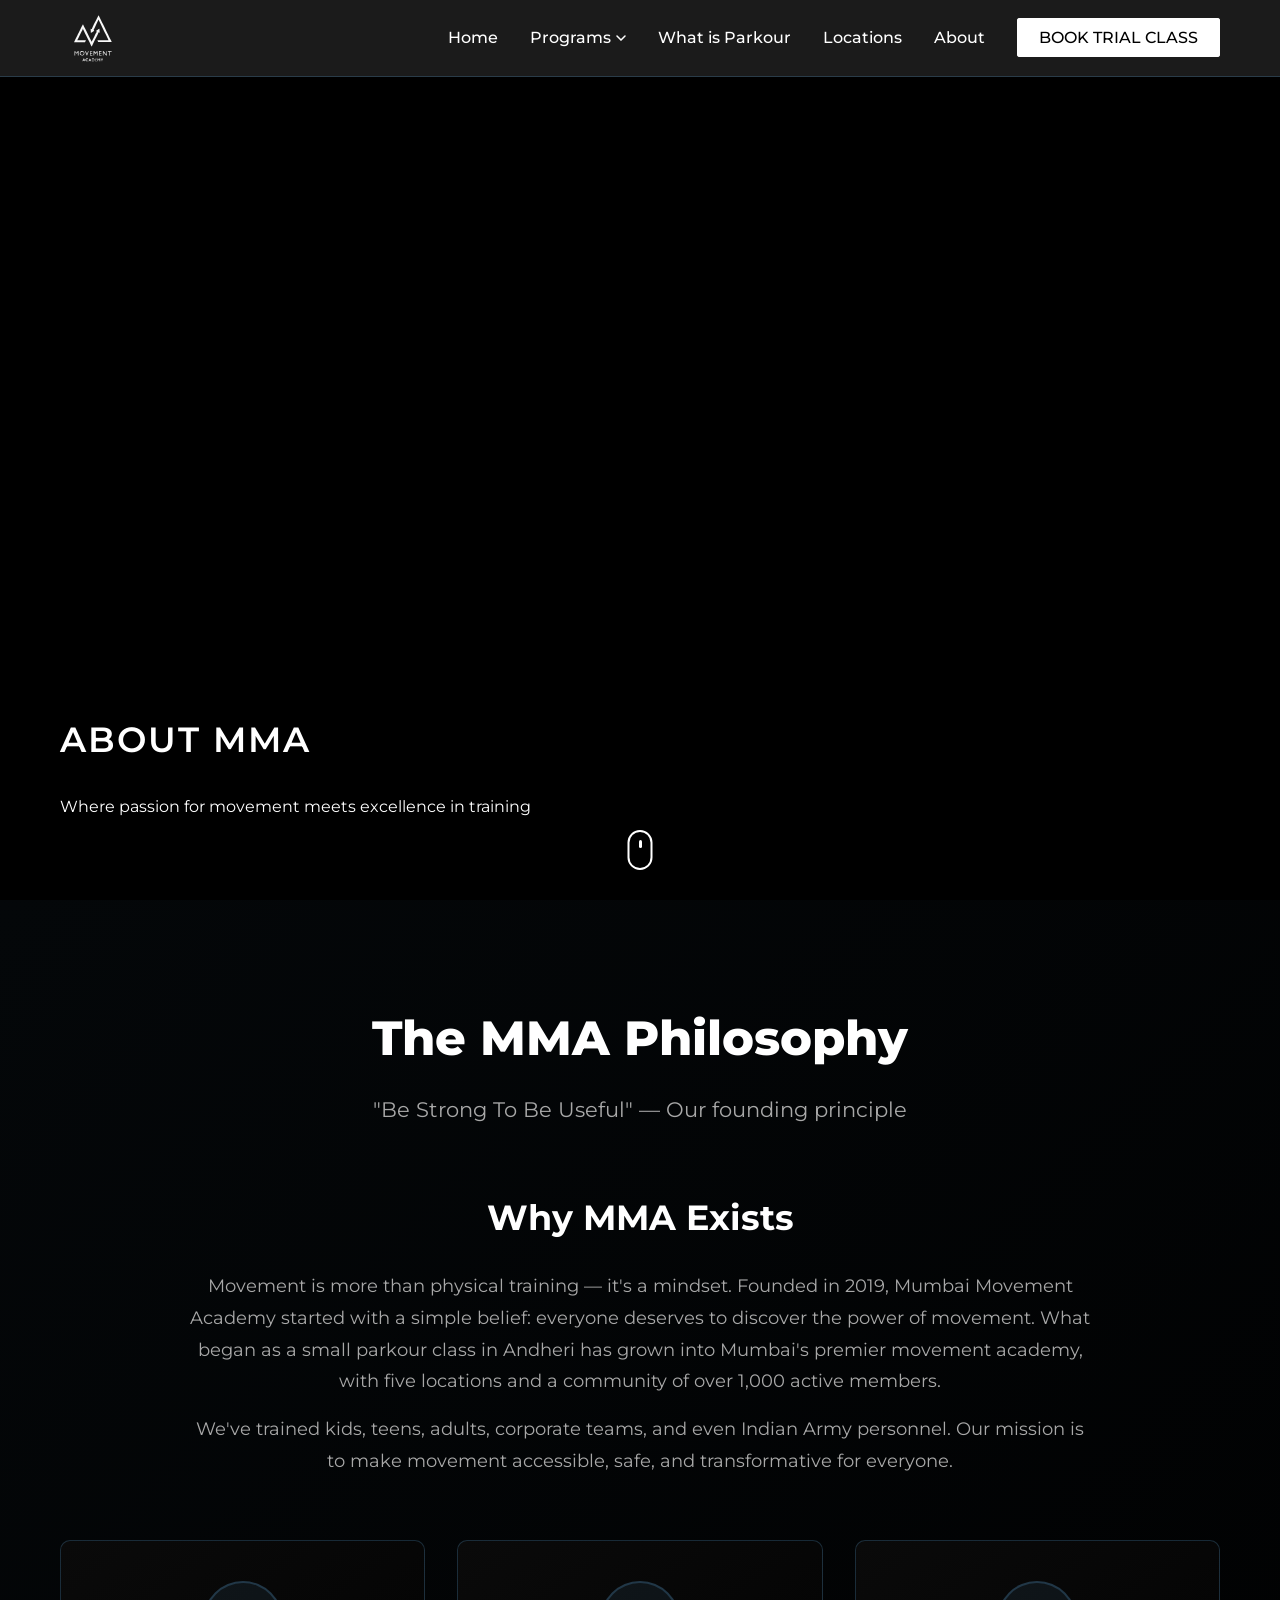
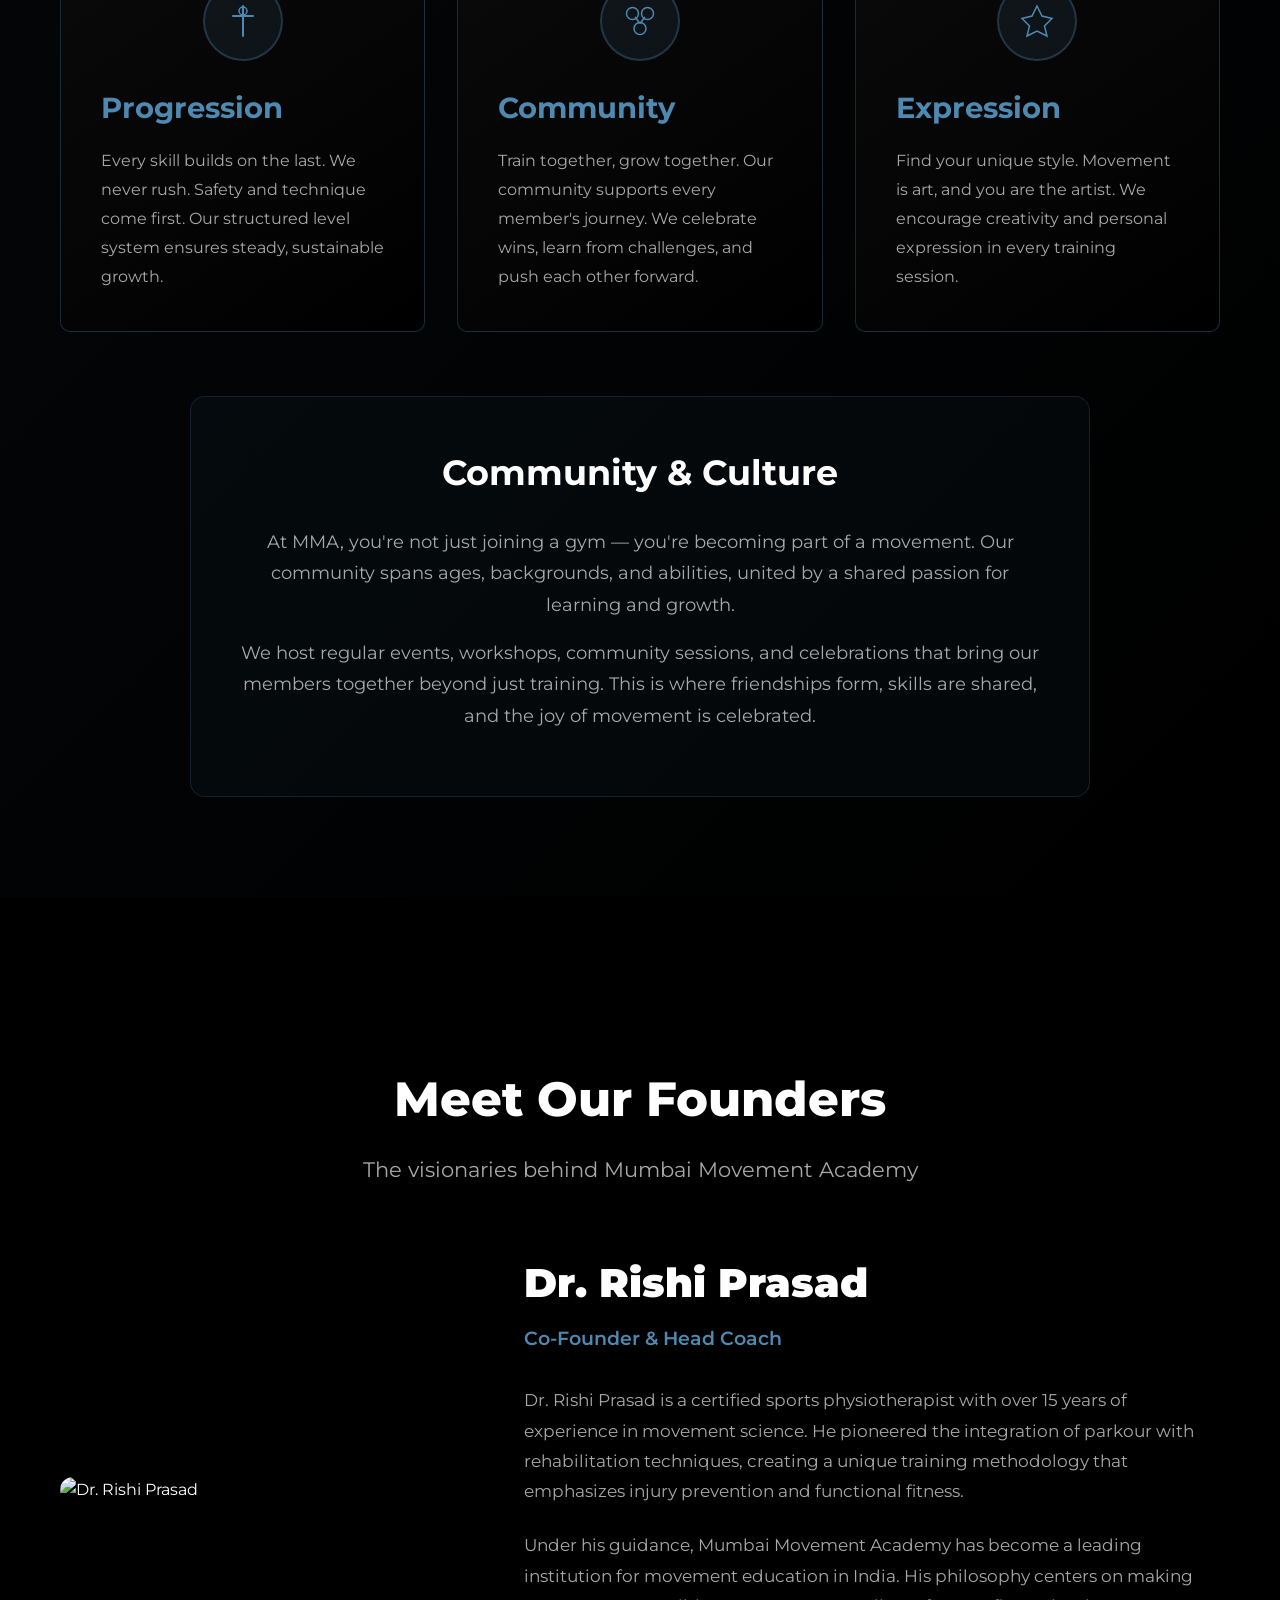
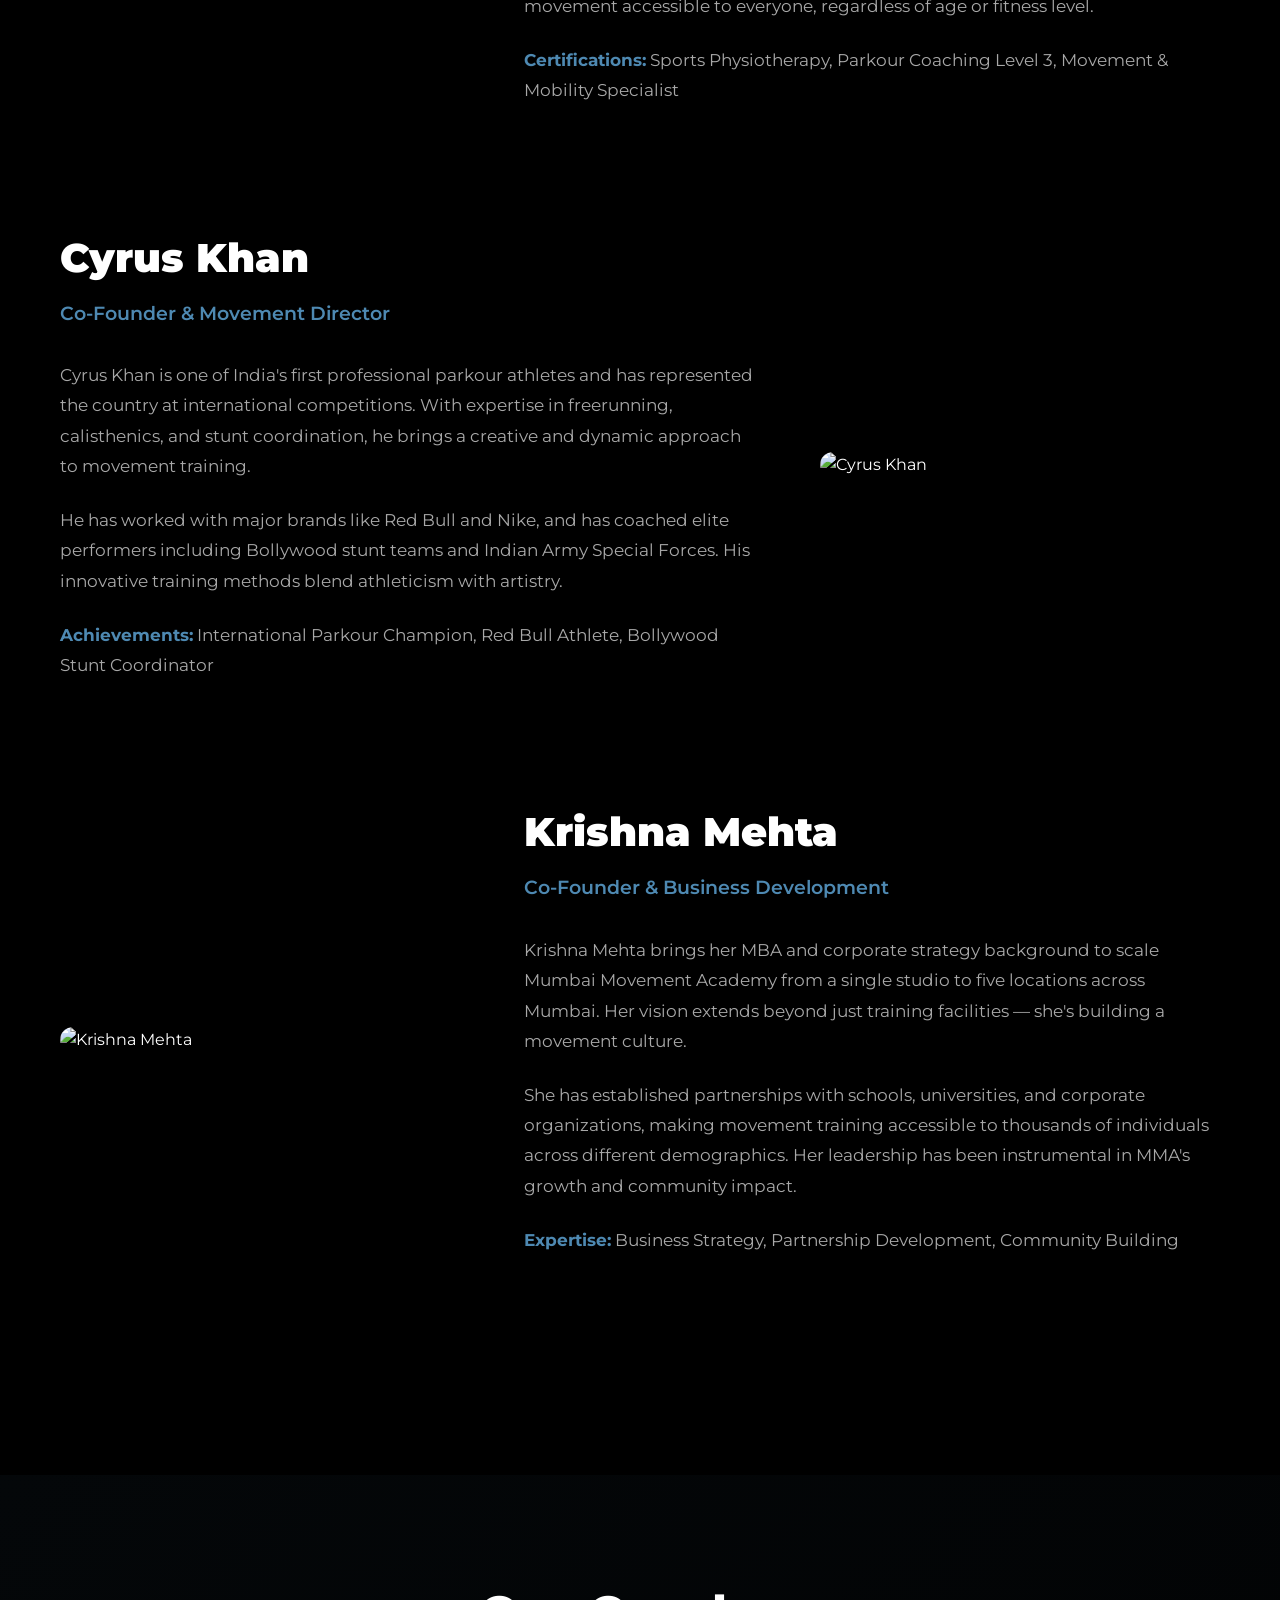
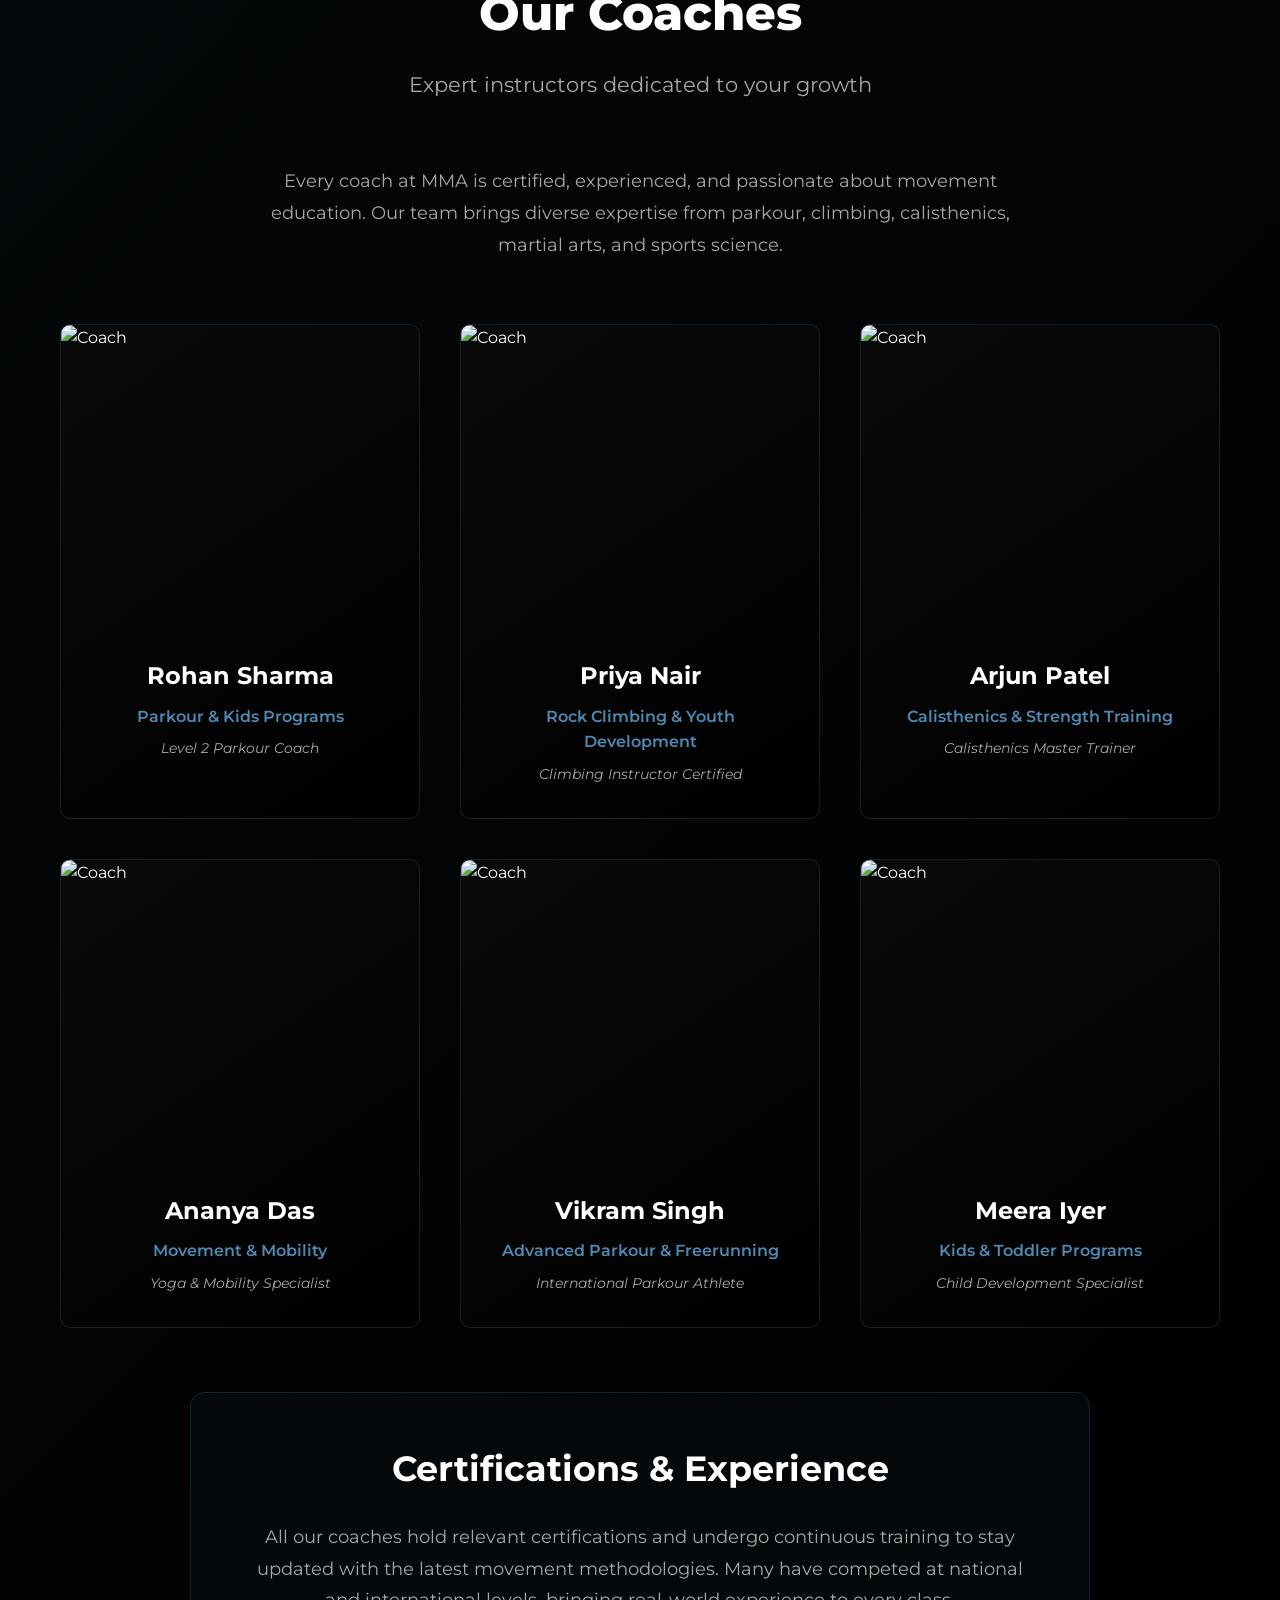
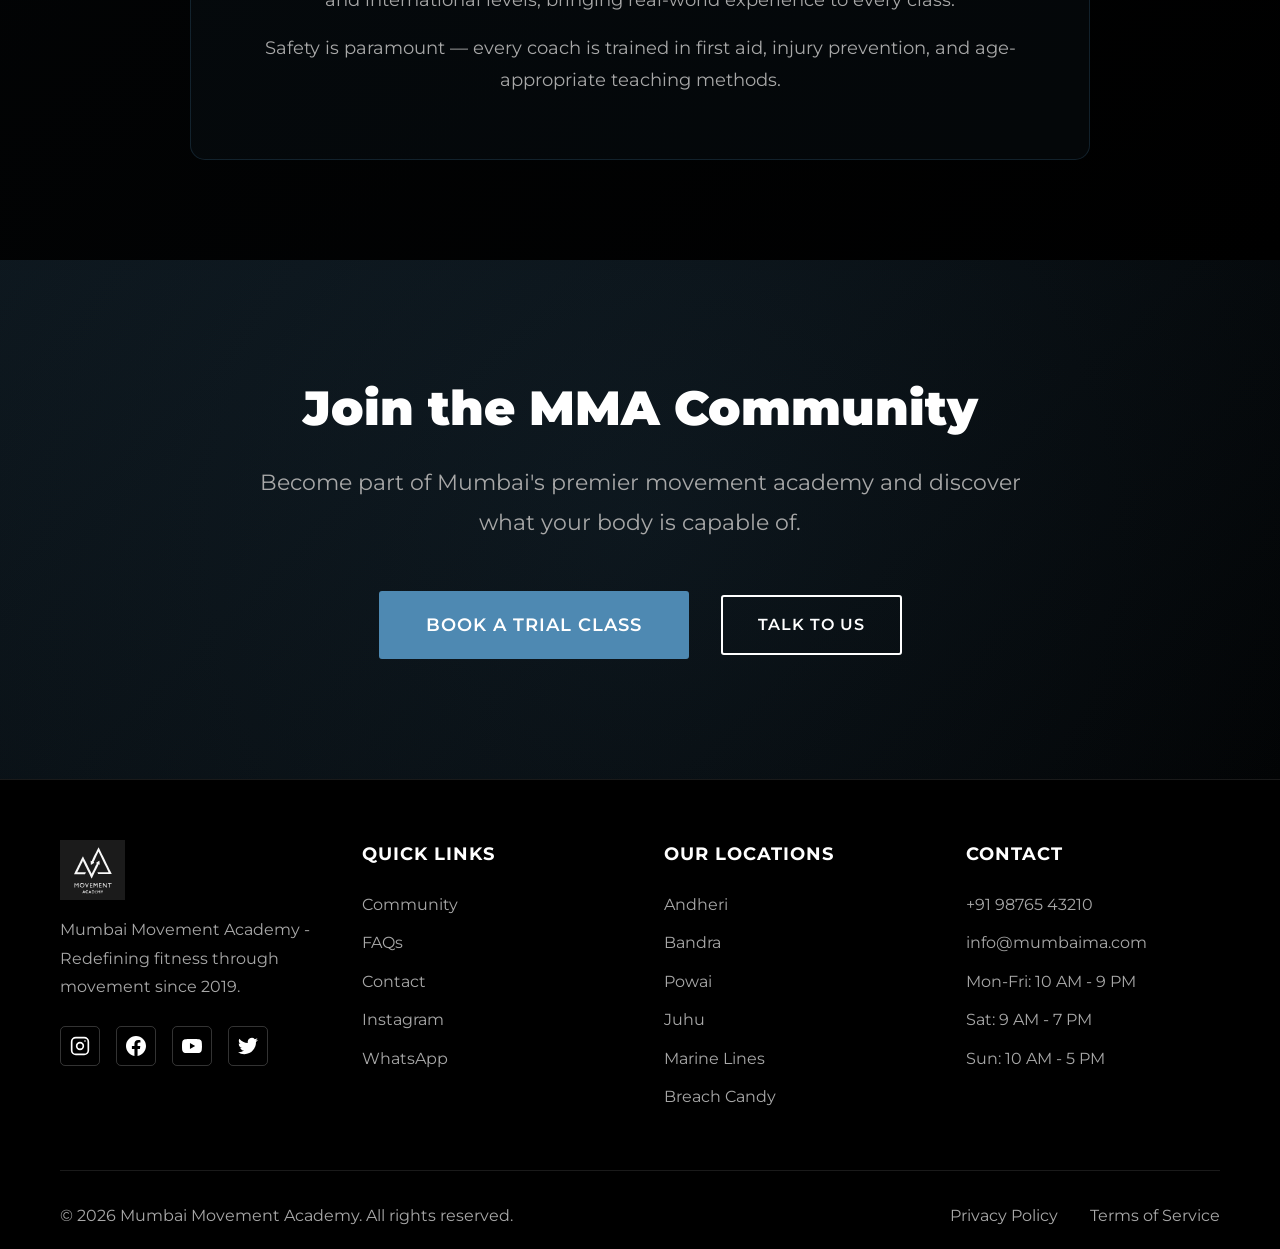
==== mumbai_movement2-main/about.html @ 201c35d6 "first commit" ====
<!DOCTYPE html>
<html lang="en">
<head>
    <meta charset="UTF-8">
    <meta name="viewport" content="width=device-width, initial-scale=1.0">
    <title>About Us - Mumbai Movement Academy</title>
    <link rel="preconnect" href="https://fonts.googleapis.com">
    <link rel="preconnect" href="https://fonts.gstatic.com" crossorigin>
    <link href="https://fonts.googleapis.com/css2?family=Montserrat:wght@300;400;500;600;700;800;900&display=swap" rel="stylesheet">
    <link rel="stylesheet" href="styles.css">
</head>
<body>
    <!-- Navigation -->
    <nav class="navbar">
        <div class="nav-container">
            <a href="index.html" class="logo">
                <img src="logo.svg" alt="Movement Academy Logo" class="logo-img">
            </a>
            <button class="mobile-menu-btn" id="mobileMenuBtn">
                <span></span>
                <span></span>
                <span></span>
            </button>
            <ul class="nav-menu" id="navMenu">
                <li><a href="index.html">Home</a></li>
                <li class="nav-dropdown">
                    <a href="#" class="dropdown-toggle">Programs <svg class="dropdown-arrow" width="10" height="6" viewBox="0 0 10 6"><path d="M1 1l4 4 4-4" stroke="currentColor" stroke-width="1.5" fill="none" stroke-linecap="round"/></svg></a>
                    <ul class="dropdown-menu">
                        <li><a href="kids-programs.html">Kids Programs</a></li>
                        <li><a href="adults-programs.html">Adults Programs</a></li>
                        <li><a href="specialized-programs.html">Specialized Programs</a></li>
                    </ul>
                </li>
                <li><a href="parkour.html">What is Parkour</a></li>
                <li><a href="locations.html">Locations</a></li>
                <li><a href="about.html">About</a></li>
                <li><a href="./book-trial.html" class="btn-nav-trial">BOOK TRIAL CLASS</a></li>
            </ul>
        </div>
    </nav>

    <!-- Hero Section -->
    <section class="hero about-hero">
        <div class="hero-overlay"></div>
        <div class="hero-content">
            <h1 class="hero-title animate-fade-in">About MMA</h1>
            <p class="hero-subtitle animate-fade-in-delay">Where passion for movement meets excellence in training</p>
        </div>
        <div class="scroll-indicator">
            <div class="mouse">
                <div class="wheel"></div>
            </div>
        </div>
    </section>

    <!-- Philosophy Section -->
    <section class="philosophy-section">
        <div class="container">
            <h2 class="section-title">The MMA Philosophy</h2>
            <p class="section-subtitle">"Be Strong To Be Useful" — Our founding principle</p>

            <div class="philosophy-intro">
                <h3 class="subsection-title">Why MMA Exists</h3>
                <p class="content-text">Movement is more than physical training — it's a mindset. Founded in 2019, Mumbai Movement Academy started with a simple belief: everyone deserves to discover the power of movement. What began as a small parkour class in Andheri has grown into Mumbai's premier movement academy, with five locations and a community of over 1,000 active members.</p>
                <p class="content-text">We've trained kids, teens, adults, corporate teams, and even Indian Army personnel. Our mission is to make movement accessible, safe, and transformative for everyone.</p>
            </div>

            <div class="philosophy-grid">
                <div class="philosophy-card animate-on-scroll">
                    <div class="philosophy-icon">
                        <svg viewBox="0 0 100 100" fill="none" xmlns="http://www.w3.org/2000/svg">
                            <path d="M50 20 L50 80" stroke="#4E89B2" stroke-width="4" stroke-linecap="round"/>
                            <path d="M30 40 L70 40" stroke="#4E89B2" stroke-width="4" stroke-linecap="round"/>
                            <circle cx="50" cy="30" r="8" stroke="#4E89B2" stroke-width="3" fill="none"/>
                        </svg>
                    </div>
                    <h4>Progression</h4>
                    <p>Every skill builds on the last. We never rush. Safety and technique come first. Our structured level system ensures steady, sustainable growth.</p>
                </div>

                <div class="philosophy-card animate-on-scroll">
                    <div class="philosophy-icon">
                        <svg viewBox="0 0 100 100" fill="none" xmlns="http://www.w3.org/2000/svg">
                            <circle cx="35" cy="35" r="12" stroke="#4E89B2" stroke-width="3" fill="none"/>
                            <circle cx="65" cy="35" r="12" stroke="#4E89B2" stroke-width="3" fill="none"/>
                            <circle cx="50" cy="65" r="12" stroke="#4E89B2" stroke-width="3" fill="none"/>
                            <path d="M40 42 L50 55 M60 42 L50 55" stroke="#4E89B2" stroke-width="3"/>
                        </svg>
                    </div>
                    <h4>Community</h4>
                    <p>Train together, grow together. Our community supports every member's journey. We celebrate wins, learn from challenges, and push each other forward.</p>
                </div>

                <div class="philosophy-card animate-on-scroll">
                    <div class="philosophy-icon">
                        <svg viewBox="0 0 100 100" fill="none" xmlns="http://www.w3.org/2000/svg">
                            <path d="M50 20 L60 40 L80 45 L65 60 L70 80 L50 70 L30 80 L35 60 L20 45 L40 40 Z" stroke="#4E89B2" stroke-width="3" fill="none"/>
                        </svg>
                    </div>
                    <h4>Expression</h4>
                    <p>Find your unique style. Movement is art, and you are the artist. We encourage creativity and personal expression in every training session.</p>
                </div>
            </div>

            <div class="community-culture">
                <h3 class="subsection-title">Community & Culture</h3>
                <p class="content-text">At MMA, you're not just joining a gym — you're becoming part of a movement. Our community spans ages, backgrounds, and abilities, united by a shared passion for learning and growth.</p>
                <p class="content-text">We host regular events, workshops, community sessions, and celebrations that bring our members together beyond just training. This is where friendships form, skills are shared, and the joy of movement is celebrated.</p>
            </div>
        </div>
    </section>

    <!-- Founders Section -->
    <section class="founders-detail-section">
        <div class="container">
            <h2 class="section-title">Meet Our Founders</h2>
            <p class="section-subtitle">The visionaries behind Mumbai Movement Academy</p>

            <!-- Founder 1 -->
            <div class="founder-detail animate-on-scroll">
                <div class="founder-detail-image">
                    <img src="https://images.unsplash.com/photo-1560250097-0b93528c311a?auto=format&fit=crop&w=600&q=80" alt="Dr. Rishi Prasad">
                </div>
                <div class="founder-detail-content">
                    <h3 class="founder-detail-name">Dr. Rishi Prasad</h3>
                    <p class="founder-detail-role">Co-Founder & Head Coach</p>
                    <div class="founder-detail-text">
                        <p>Dr. Rishi Prasad is a certified sports physiotherapist with over 15 years of experience in movement science. He pioneered the integration of parkour with rehabilitation techniques, creating a unique training methodology that emphasizes injury prevention and functional fitness.</p>
                        <p>Under his guidance, Mumbai Movement Academy has become a leading institution for movement education in India. His philosophy centers on making movement accessible to everyone, regardless of age or fitness level.</p>
                        <p><strong>Certifications:</strong> Sports Physiotherapy, Parkour Coaching Level 3, Movement & Mobility Specialist</p>
                    </div>
                </div>
            </div>

            <!-- Founder 2 -->
            <div class="founder-detail alternate animate-on-scroll">
                <div class="founder-detail-content">
                    <h3 class="founder-detail-name">Cyrus Khan</h3>
                    <p class="founder-detail-role">Co-Founder & Movement Director</p>
                    <div class="founder-detail-text">
                        <p>Cyrus Khan is one of India's first professional parkour athletes and has represented the country at international competitions. With expertise in freerunning, calisthenics, and stunt coordination, he brings a creative and dynamic approach to movement training.</p>
                        <p>He has worked with major brands like Red Bull and Nike, and has coached elite performers including Bollywood stunt teams and Indian Army Special Forces. His innovative training methods blend athleticism with artistry.</p>
                        <p><strong>Achievements:</strong> International Parkour Champion, Red Bull Athlete, Bollywood Stunt Coordinator</p>
                    </div>
                </div>
                <div class="founder-detail-image">
                    <img src="https://images.unsplash.com/photo-1566492031773-4f4e44671857?auto=format&fit=crop&w=600&q=80" alt="Cyrus Khan">
                </div>
            </div>

            <!-- Founder 3 -->
            <div class="founder-detail animate-on-scroll">
                <div class="founder-detail-image">
                    <img src="https://images.unsplash.com/photo-1573496359142-b8d87734a5a2?auto=format&fit=crop&w=600&q=80" alt="Krishna Mehta">
                </div>
                <div class="founder-detail-content">
                    <h3 class="founder-detail-name">Krishna Mehta</h3>
                    <p class="founder-detail-role">Co-Founder & Business Development</p>
                    <div class="founder-detail-text">
                        <p>Krishna Mehta brings her MBA and corporate strategy background to scale Mumbai Movement Academy from a single studio to five locations across Mumbai. Her vision extends beyond just training facilities — she's building a movement culture.</p>
                        <p>She has established partnerships with schools, universities, and corporate organizations, making movement training accessible to thousands of individuals across different demographics. Her leadership has been instrumental in MMA's growth and community impact.</p>
                        <p><strong>Expertise:</strong> Business Strategy, Partnership Development, Community Building</p>
                    </div>
                </div>
            </div>
        </div>
    </section>

    <!-- Coaches Section -->
    <section class="coaches-section">
        <div class="container">
            <h2 class="section-title">Our Coaches</h2>
            <p class="section-subtitle">Expert instructors dedicated to your growth</p>

            <div class="coaches-intro">
                <p class="content-text">Every coach at MMA is certified, experienced, and passionate about movement education. Our team brings diverse expertise from parkour, climbing, calisthenics, martial arts, and sports science.</p>
            </div>

            <div class="coaches-grid">
                <div class="coach-card animate-on-scroll">
                    <div class="coach-image">
                        <img src="https://images.unsplash.com/photo-1571019614242-c5c5dee9f50b?auto=format&fit=crop&w=400&q=80" alt="Coach">
                    </div>
                    <div class="coach-info">
                        <h3 class="coach-name">Rohan Sharma</h3>
                        <p class="coach-specialty">Parkour & Kids Programs</p>
                        <p class="coach-cert">Level 2 Parkour Coach</p>
                    </div>
                </div>

                <div class="coach-card animate-on-scroll">
                    <div class="coach-image">
                        <img src="https://images.unsplash.com/photo-1594381898411-846e7d193883?auto=format&fit=crop&w=400&q=80" alt="Coach">
                    </div>
                    <div class="coach-info">
                        <h3 class="coach-name">Priya Nair</h3>
                        <p class="coach-specialty">Rock Climbing & Youth Development</p>
                        <p class="coach-cert">Climbing Instructor Certified</p>
                    </div>
                </div>

                <div class="coach-card animate-on-scroll">
                    <div class="coach-image">
                        <img src="https://images.unsplash.com/photo-1603415526960-f7e0328c63b1?auto=format&fit=crop&w=400&q=80" alt="Coach">
                    </div>
                    <div class="coach-info">
                        <h3 class="coach-name">Arjun Patel</h3>
                        <p class="coach-specialty">Calisthenics & Strength Training</p>
                        <p class="coach-cert">Calisthenics Master Trainer</p>
                    </div>
                </div>

                <div class="coach-card animate-on-scroll">
                    <div class="coach-image">
                        <img src="https://images.unsplash.com/photo-1438761681033-6461ffad8d80?auto=format&fit=crop&w=400&q=80" alt="Coach">
                    </div>
                    <div class="coach-info">
                        <h3 class="coach-name">Ananya Das</h3>
                        <p class="coach-specialty">Movement & Mobility</p>
                        <p class="coach-cert">Yoga & Mobility Specialist</p>
                    </div>
                </div>

                <div class="coach-card animate-on-scroll">
                    <div class="coach-image">
                        <img src="https://images.unsplash.com/photo-1507003211169-0a1dd7228f2d?auto=format&fit=crop&w=400&q=80" alt="Coach">
                    </div>
                    <div class="coach-info">
                        <h3 class="coach-name">Vikram Singh</h3>
                        <p class="coach-specialty">Advanced Parkour & Freerunning</p>
                        <p class="coach-cert">International Parkour Athlete</p>
                    </div>
                </div>

                <div class="coach-card animate-on-scroll">
                    <div class="coach-image">
                        <img src="https://images.unsplash.com/photo-1580489944761-15a19d654956?auto=format&fit=crop&w=400&q=80" alt="Coach">
                    </div>
                    <div class="coach-info">
                        <h3 class="coach-name">Meera Iyer</h3>
                        <p class="coach-specialty">Kids & Toddler Programs</p>
                        <p class="coach-cert">Child Development Specialist</p>
                    </div>
                </div>
            </div>

            <div class="coaches-cta">
                <h3 class="subsection-title">Certifications & Experience</h3>
                <p class="content-text">All our coaches hold relevant certifications and undergo continuous training to stay updated with the latest movement methodologies. Many have competed at national and international levels, bringing real-world experience to every class.</p>
                <p class="content-text">Safety is paramount — every coach is trained in first aid, injury prevention, and age-appropriate teaching methods.</p>
            </div>
        </div>
    </section>

    <!-- Final CTA -->
    <section class="final-cta">
        <div class="container">
            <div class="cta-content">
                <h2 class="cta-title">Join the MMA Community</h2>
                <p class="cta-description">Become part of Mumbai's premier movement academy and discover what your body is capable of.</p>
                <div class="cta-buttons-large">
                    <a href="./book-trial.html" class="btn btn-primary-large">BOOK A TRIAL CLASS</a>
                    <a href="https://wa.me/919876543210" class="btn btn-outline" target="_blank">TALK TO US</a>
                </div>
            </div>
        </div>
    </section>

    <!-- Footer -->
    <footer class="footer">
        <div class="container">
            <div class="footer-content">
                <div class="footer-column">
                    <div class="footer-logo">
                        <img src="logo.svg" alt="Movement Academy Logo" class="logo-img">
                    </div>
                    <p class="footer-description">Mumbai Movement Academy - Redefining fitness through movement since 2019.</p>
                    <div class="social-links">
                        <a href="https://instagram.com" target="_blank" aria-label="Instagram">
                            <svg viewBox="0 0 24 24" fill="none" xmlns="http://www.w3.org/2000/svg">
                                <rect x="2" y="2" width="20" height="20" rx="5" stroke="currentColor" stroke-width="2"/>
                                <circle cx="12" cy="12" r="4" stroke="currentColor" stroke-width="2"/>
                                <circle cx="18" cy="6" r="1" fill="currentColor"/>
                            </svg>
                        </a>
                        <a href="https://facebook.com" target="_blank" aria-label="Facebook">
                            <svg viewBox="0 0 24 24" fill="currentColor" xmlns="http://www.w3.org/2000/svg">
                                <path d="M24 12.073c0-6.627-5.373-12-12-12s-12 5.373-12 12c0 5.99 4.388 10.954 10.125 11.854v-8.385H7.078v-3.47h3.047V9.43c0-3.007 1.792-4.669 4.533-4.669 1.312 0 2.686.235 2.686.235v2.953H15.83c-1.491 0-1.956.925-1.956 1.874v2.25h3.328l-.532 3.47h-2.796v8.385C19.612 23.027 24 18.062 24 12.073z"/>
                            </svg>
                        </a>
                        <a href="https://youtube.com" target="_blank" aria-label="YouTube">
                            <svg viewBox="0 0 24 24" fill="currentColor" xmlns="http://www.w3.org/2000/svg">
                                <path d="M23.498 6.186a3.016 3.016 0 0 0-2.122-2.136C19.505 3.545 12 3.545 12 3.545s-7.505 0-9.377.505A3.017 3.017 0 0 0 .502 6.186C0 8.07 0 12 0 12s0 3.93.502 5.814a3.016 3.016 0 0 0 2.122 2.136c1.871.505 9.376.505 9.376.505s7.505 0 9.377-.505a3.015 3.015 0 0 0 2.122-2.136C24 15.93 24 12 24 12s0-3.93-.502-5.814zM9.545 15.568V8.432L15.818 12l-6.273 3.568z"/>
                            </svg>
                        </a>
                        <a href="https://twitter.com" target="_blank" aria-label="Twitter">
                            <svg viewBox="0 0 24 24" fill="currentColor" xmlns="http://www.w3.org/2000/svg">
                                <path d="M23.953 4.57a10 10 0 01-2.825.775 4.958 4.958 0 002.163-2.723c-.951.555-2.005.959-3.127 1.184a4.92 4.92 0 00-8.384 4.482C7.69 8.095 4.067 6.13 1.64 3.162a4.822 4.822 0 00-.666 2.475c0 1.71.87 3.213 2.188 4.096a4.904 4.904 0 01-2.228-.616v.06a4.923 4.923 0 003.946 4.827 4.996 4.996 0 01-2.212.085 4.936 4.936 0 004.604 3.417 9.867 9.867 0 01-6.102 2.105c-.39 0-.779-.023-1.17-.067a13.995 13.995 0 007.557 2.209c9.053 0 13.998-7.496 13.998-13.985 0-.21 0-.42-.015-.63A9.935 9.935 0 0024 4.59z"/>
                            </svg>
                        </a>
                    </div>
                </div>

                <div class="footer-column" id="links">
                    <h4>QUICK LINKS</h4>
                    <ul>
                        <li><a href="index.html#community">Community</a></li>
                        <li><a href="index.html#faq">FAQs</a></li>
                        <li><a href="./book-trial.html">Contact</a></li>
                        <li><a href="https://instagram.com" target="_blank">Instagram</a></li>
                        <li><a href="https://wa.me/919876543210" target="_blank">WhatsApp</a></li>
                    </ul>
                </div>

                <div class="footer-column" id="locations">
                    <h4>OUR LOCATIONS</h4>
                    <ul>
                        <li><a href="locations.html#andheri">Andheri</a></li>
                        <li><a href="locations.html#bandra">Bandra</a></li>
                        <li><a href="locations.html#powai">Powai</a></li>
                        <li><a href="locations.html#juhu">Juhu</a></li>
                        <li><a href="locations.html#marine">Marine Lines</a></li>
                        <li><a href="locations.html#breach">Breach Candy</a></li>
                    </ul>
                </div>

                <div class="footer-column" id="contact">
                    <h4>CONTACT</h4>
                    <ul class="contact-info">
                        <li><a href="tel:+919876543210">+91 98765 43210</a></li>
                        <li><a href="mailto:info@mumbaima.com">info@mumbaima.com</a></li>
                        <li class="hours">Mon-Fri: 10 AM - 9 PM</li>
                        <li class="hours">Sat: 9 AM - 7 PM</li>
                        <li class="hours">Sun: 10 AM - 5 PM</li>
                    </ul>
                </div>
            </div>

            <div class="footer-bottom">
                <p>&copy; 2025 Mumbai Movement Academy. All rights reserved.</p>
                <div class="footer-links">
                    <a href="#privacy">Privacy Policy</a>
                    <a href="#terms">Terms of Service</a>
                </div>
            </div>
        </div>
    </footer>

    <script src="script.js"></script>
</body>
</html>
---- mumbai_movement2-main/styles.css ----
/* Reset and Base Styles */
* {
    margin: 0;
    padding: 0;
    box-sizing: border-box;
}

:root {
    --primary-blue: #4E89B2;
    --blue-grey: #5A6C7D;
    --dark-bg: #000000;
    --card-bg: #0a0a0a;
    --text-light: #FFFFFF;
    --text-gray: #a8a8a8;
    --red-level: #E74C3C;
    --orange-level: #F39C12;
    --yellow-level: #F1C40F;
    --green-level: #27AE60;
    --blue-level: #4E89B2;
    --purple-level: #9B59B6;
    --black-level: #2C3E50;
    --transition: all 0.3s ease;
}

html {
    scroll-behavior: smooth;
}

body {
    font-family: 'Montserrat', sans-serif;
    background-color: #000000;
    color: var(--text-light);
    line-height: 1.6;
    overflow-x: hidden;
}

.container {
    max-width: 1200px;
    margin: 0 auto;
    padding: 0 20px;
}

/* Navigation */
.navbar {
    position: fixed;
    top: 0;
    left: 0;
    right: 0;
    background-color: rgb(27 27 27);
    backdrop-filter: blur(10px);
    z-index: 1000;
    padding: 0.5rem 0;
    border-bottom: 1px solid rgba(78, 137, 178, 0.3);
}

.nav-container {
    max-width: 1200px;
    margin: 0 auto;
    padding: 0 20px;
    display: flex;
    justify-content: space-between;
    align-items: center;
    position: relative;
    z-index: 1001;
}

.logo {
    display: flex;
    align-items: center;
    gap: 10px;
    font-size: 4rem;
    font-weight: bold;
    color: var(--text-light);
    text-decoration: none;
    cursor: pointer;
    transition: var(--transition);
    position: relative;
    z-index: 1001;
}

.logo:hover {
    opacity: 0.8;
    transform: scale(1.05);
}

.logo-img {
    height: 60px;
    width: auto;
    transition: var(--transition);
}

.nav-menu {
    display: flex;
    list-style: none;
    gap: 2rem;
    align-items: center;
}

.nav-menu a {
    color: var(--text-light);
    text-decoration: none;
    font-weight: 500;
    transition: var(--transition);
    position: relative;
}

.nav-menu a::after {
    content: '';
    position: absolute;
    bottom: -5px;
    left: 0;
    width: 0;
    height: 2px;
    background-color: var(--primary-blue);
    transition: var(--transition);
}

.nav-menu a:hover::after {
    width: 100%;
}

.nav-menu a:hover {
    color: var(--primary-blue);
}

.btn-nav-trial {
    background-color: var(--text-light) !important;
    color: var(--dark-bg) !important;
    padding: 8px 20px !important;
    border-radius: 3px !important;
    border: 2px solid var(--text-light) !important;
    transition: var(--transition) !important;
}

.btn-nav-trial:hover {
    background-color: var(--dark-bg) !important;
    color: var(--text-light) !important;
}

.btn-nav-trial::after {
    display: none !important;
}

/* Disabled navigation links */
.nav-menu a.disabled-link {
    color: rgba(255, 255, 255, 0.3);
    cursor: not-allowed;
    pointer-events: none;
}

.nav-menu a.disabled-link::after {
    display: none;
}

.mobile-menu-btn {
    display: none;
    flex-direction: column;
    gap: 5px;
    background: none;
    border: none;
    cursor: pointer;
    padding: 5px;
    z-index: 1001;
}

.mobile-menu-btn span {
    width: 25px;
    height: 3px;
    background-color: var(--text-light);
    transition: all 0.3s ease;
}

/* Hero Section */
.hero {
    height: 100vh;
    background-image: url('img/main_banner.JPG');
    background-size: cover;
    background-position: center 20%;
    background-attachment: fixed;
    display: flex;
    align-items: center;
    justify-content: center;
    position: relative;
    overflow: hidden;
}

.hero-overlay {
    position: absolute;
    top: 0;
    left: 0;
    right: 0;
    bottom: 0;
    background: linear-gradient(135deg, rgba(0, 0, 0, 0.7), rgba(0, 0, 0, 0.5));
}

.hero-content {
    position: absolute;
    bottom: 80px;
    left: 40px;
    z-index: 1;
    max-width: 900px;
    padding: 0 20px;
}

.hero-title {
    font-size: clamp(1.5rem, 5vw, 2.2rem);
    font-weight: 600;
    letter-spacing: 2px;
    margin-bottom: 2rem;
    line-height: 1.3;
    text-transform: uppercase;
    text-align: left;
}

.hero-bottom {
    display: flex;
    align-items: center;
    gap: 20px;
    flex-wrap: wrap;
}

.hero-primary-text {
    font-size: clamp(0.95rem, 2vw, 1.1rem);
    color: var(--text-light);
    margin: 0;
    font-weight: 400;
    line-height: 1.6;
}

.hero-buttons {
    display: flex;
    gap: 15px;
    flex-wrap: wrap;
    align-items: center;
}

.btn-hero-whatsapp {
    display: inline-flex;
    align-items: center;
    gap: 8px;
    padding: 10px 20px;
    background: #FFFFFF;
    color: #000000;
    text-decoration: none;
    font-weight: 600;
    font-size: 0.85rem;
    border-radius: 50px;
    transition: all 0.3s ease;
    box-shadow: 0 4px 15px rgba(255, 255, 255, 0.2);
    white-space: nowrap;
}

.btn-hero-whatsapp:hover {
    transform: translateY(-3px);
    box-shadow: 0 6px 20px rgba(255, 255, 255, 0.3);
    background: #f5f5f5;
}

.btn-hero-whatsapp svg {
    width: 20px;
    height: 20px;
}

.btn-hero-trial {
    display: inline-flex;
    align-items: center;
    padding: 10px 20px;
    background: transparent;
    color: #FFFFFF;
    text-decoration: none;
    font-weight: 600;
    font-size: 0.85rem;
    border-radius: 50px;
    border: 2px solid #FFFFFF;
    transition: all 0.3s ease;
    white-space: nowrap;
}

.btn-hero-trial:hover {
    transform: translateY(-3px);
    background: #FFFFFF;
    color: #000000;
}

.hero-features {
    list-style: none;
    display: grid;
    grid-template-columns: repeat(auto-fit, minmax(200px, 1fr));
    gap: 1rem;
    margin: 2rem 0;
    max-width: 800px;
}

.hero-features li {
    font-size: 1rem;
    color: var(--text-light);
    padding-left: 1.5rem;
    position: relative;
}

.hero-features li::before {
    content: '•';
    position: absolute;
    left: 0;
    color: var(--primary-blue);
    font-size: 1.5rem;
    font-weight: bold;
}

.hero-help-text {
    font-size: 0.9rem;
    color: rgba(255, 255, 255, 0.7);
    font-style: italic;
    margin-top: 1rem;
    max-width: 600px;
}

.hero-buttons {
    display: flex;
    gap: 1.5rem;
    justify-content: center;
    flex-wrap: wrap;
    align-items: center;
}

.btn {
    padding: 15px 35px;
    font-size: 1rem;
    font-weight: 600;
    text-decoration: none;
    border-radius: 3px;
    transition: var(--transition);
    cursor: pointer;
    text-transform: uppercase;
    letter-spacing: 1px;
    display: inline-block;
}

.btn-outline {
    background: transparent;
    color: #FFFFFF;
    border: 2px solid #FFFFFF;
}

.btn-outline:hover {
    background-color: #FFFFFF;
    color: #000000;
    transform: translateY(-2px);
    box-shadow: 0 10px 30px rgba(255, 255, 255, 0.3);
}

.btn-primary {
    background-color: #4E89B2;
    color: #FFFFFF;
    border: 2px solid #4E89B2;
}

.btn-primary:hover {
    background-color: transparent;
    transform: translateY(-2px);
    box-shadow: 0 10px 30px rgba(78, 137, 178, 0.4);
}

.btn-primary-large {
    padding: 18px 45px;
    font-size: 1.1rem;
    background-color: #4E89B2;
    color: #FFFFFF;
    border: 2px solid #4E89B2;
}

.btn-primary-large:hover {
    background-color: transparent;
    transform: translateY(-3px);
    box-shadow: 0 10px 30px rgba(78, 137, 178, 0.5);
}

/* Scroll Indicator */
.scroll-indicator {
    position: absolute;
    bottom: 30px;
    left: 50%;
    transform: translateX(-50%);
    z-index: 2;
}

.mouse {
    width: 25px;
    height: 40px;
    border: 2px solid var(--text-light);
    border-radius: 15px;
    position: relative;
}

.wheel {
    width: 3px;
    height: 8px;
    background-color: var(--text-light);
    border-radius: 2px;
    position: absolute;
    top: 8px;
    left: 50%;
    transform: translateX(-50%);
    animation: scroll 1.5s infinite;
}

@keyframes scroll {
    0%, 100% { opacity: 0; top: 8px; }
    50% { opacity: 1; top: 16px; }
}

/* Section Titles */
.section-title {
    font-size: clamp(2rem, 5vw, 3rem);
    font-weight: 800;
    text-align: center;
    margin-bottom: 1rem;
    color: var(--text-light);
}

.section-subtitle {
    font-size: clamp(1rem, 2.5vw, 1.3rem);
    text-align: center;
    color: var(--text-gray);
    margin-bottom: 4rem;
    max-width: 800px;
    margin-left: auto;
    margin-right: auto;
}

.subsection-title {
    font-size: clamp(1.5rem, 4vw, 2.2rem);
    font-weight: 700;
    margin-bottom: 1.5rem;
    color: var(--text-light);
    text-align: center;
}

/* What We Offer Section */
.what-we-offer {
    padding: 100px 0;
    background-color: var(--dark-bg);
}

/* Train Scroller - Wide horizontal cards */
.train-scroller {
    display: flex;
    gap: 2rem;
    overflow-x: auto;
    scroll-behavior: smooth;
    scrollbar-width: none;
    -ms-overflow-style: none;
    padding: 30px 0 30px 20px;
    max-width: 1400px;
    margin: 0 auto;
}

.train-scroller::-webkit-scrollbar {
    display: none;
}

.train-card {
    flex: 0 0 420px;
    min-width: 420px;
    background: linear-gradient(145deg, #0a0a0a, #000000);
    border: 1px solid rgba(78, 137, 178, 0.2);
    border-radius: 14px;
    padding: 2.5rem 2rem;
    transition: all 0.3s ease;
    cursor: default;
}

.train-card:last-child {
    margin-right: 20px;
}

.train-card:hover {
    border-color: rgba(78, 137, 178, 0.5);
    transform: translateY(-5px);
    box-shadow: 0 15px 40px rgba(78, 137, 178, 0.15);
}

.train-card-top {
    display: flex;
    align-items: center;
    gap: 1rem;
    margin-bottom: 1.2rem;
}

.train-icon {
    width: 52px;
    height: 52px;
    min-width: 52px;
    background: rgba(78, 137, 178, 0.1);
    border: 1.5px solid rgba(78, 137, 178, 0.3);
    border-radius: 10px;
    display: flex;
    align-items: center;
    justify-content: center;
}

.train-icon svg {
    width: 32px;
    height: 32px;
}

.train-title {
    font-size: 1.3rem;
    font-weight: 700;
    color: var(--text-light);
    letter-spacing: 1px;
}

.train-desc {
    color: var(--text-gray);
    font-size: 0.92rem;
    line-height: 1.7;
    margin-bottom: 1.2rem;
}

.train-features {
    list-style: none;
    padding: 0;
    margin-bottom: 1.5rem;
}

.train-features li {
    padding: 0.35rem 0 0.35rem 20px;
    color: rgba(255, 255, 255, 0.75);
    font-size: 0.88rem;
    position: relative;
    line-height: 1.5;
}

.train-features li::before {
    content: '▸';
    position: absolute;
    left: 0;
    color: var(--primary-blue);
    font-size: 1rem;
}

.train-link {
    display: inline-block;
    color: var(--primary-blue);
    font-size: 0.9rem;
    font-weight: 600;
    text-decoration: none;
    transition: all 0.2s ease;
    padding: 6px 0;
    border-bottom: 1px solid transparent;
}

.train-link:hover {
    border-bottom-color: var(--primary-blue);
    transform: translateX(5px);
}

/* Programs Section */
.programs {
    padding: 100px 0;
    background-color: var(--dark-bg);
}

.programs-grid {
    display: grid;
    grid-template-columns: repeat(auto-fit, minmax(300px, 1fr));
    gap: 2rem;
}

.program-card {
    background: linear-gradient(145deg, #0a0a0a, #000000);
    padding: 3rem 2rem;
    border-radius: 10px;
    transition: var(--transition);
    border: 1px solid rgba(78, 137, 178, 0.2);
}

.program-card:hover {
    transform: translateY(-10px);
    box-shadow: 0 20px 40px rgba(78, 137, 178, 0.3);
    border-color: var(--primary-blue);
    background: linear-gradient(145deg, #0a0a0a, #050505);
}

.program-icon {
    width: 80px;
    height: 80px;
    background-color: rgba(78, 137, 178, 0.15);
    border-radius: 10px;
    display: flex;
    align-items: center;
    justify-content: center;
    margin-bottom: 1.5rem;
    border: 2px solid rgba(78, 137, 178, 0.3);
}

.program-icon svg {
    width: 50px;
    height: 50px;
}

/* Rotating Icon Animation */
.rotating-icon {
    transition: transform 0.6s ease;
}

@keyframes rotate360 {
    from {
        transform: rotate(0deg);
    }
    to {
        transform: rotate(360deg);
    }
}

.rotating-icon:hover {
    animation: rotate360 2s linear infinite;
}

.program-title {
    font-size: 1.8rem;
    margin-bottom: 1rem;
    color: var(--text-light);
}

.program-description {
    color: var(--text-gray);
    margin-bottom: 1.5rem;
    line-height: 1.8;
}

.program-features {
    list-style: none;
}

.program-features li {
    padding: 0.5rem 0;
    color: var(--text-gray);
    position: relative;
    padding-left: 25px;
}

.program-features li::before {
    content: '▸';
    position: absolute;
    left: 0;
    color: var(--primary-blue);
    font-size: 1.2rem;
}

.program-why {
    color: var(--text-light);
    margin-top: 1.5rem;
    margin-bottom: 0.5rem;
    font-size: 1rem;
}

.program-note {
    font-style: italic;
    color: rgba(78, 137, 178, 0.8);
    font-size: 0.95rem;
    margin-top: 1rem;
}

/* About Us Section */
.about-us {
    padding: 100px 0;
    background: linear-gradient(135deg, rgba(78, 137, 178, 0.08), rgba(0, 0, 0, 1));
}

.trusted-by {
    text-align: center;
    margin-bottom: 4rem;
}

.brands-grid {
    display: grid;
    grid-template-columns: repeat(auto-fit, minmax(150px, 1fr));
    gap: 2rem;
    margin-top: 2rem;
}

.brand {
    font-size: 1.2rem;
    font-weight: 600;
    color: var(--text-gray);
    padding: 1.5rem;
    background: #0a0a0a;
    border-radius: 8px;
    transition: var(--transition);
    border: 1px solid rgba(78, 137, 178, 0.2);
}

.brand:hover {
    color: #FFFFFF;
    background: rgba(78, 137, 178, 0.1);
    border-color: var(--primary-blue);
    transform: translateY(-5px);
}

.stats-grid {
    display: grid;
    grid-template-columns: repeat(auto-fit, minmax(200px, 1fr));
    gap: 2rem;
    margin-bottom: 6rem;
}

.stat-card {
    text-align: center;
    padding: 2rem;
    background: linear-gradient(145deg, #0a0a0a, #000000);
    border-radius: 10px;
    border: 1px solid rgba(78, 137, 178, 0.3);
    transition: var(--transition);
}

.stat-card:hover {
    transform: translateY(-5px);
    border-color: var(--primary-blue);
    box-shadow: 0 10px 30px rgba(78, 137, 178, 0.3);
    background: rgba(78, 137, 178, 0.05);
}

.stat-number {
    font-size: 3rem;
    font-weight: 900;
    color: #4E89B2;
    margin-bottom: 0.5rem;
    text-shadow: 0 0 20px rgba(78, 137, 178, 0.5);
}

.stat-label {
    font-size: 1.1rem;
    color: var(--text-gray);
    text-transform: uppercase;
    letter-spacing: 1px;
}

.about-content {
    text-align: center;
    max-width: 900px;
    margin: 0 auto 4rem;
}

.about-text {
    font-size: 1.2rem;
    color: var(--text-gray);
    margin-bottom: 1.5rem;
    line-height: 1.8;
}

.founders-grid {
    display: grid;
    grid-template-columns: repeat(auto-fit, minmax(280px, 1fr));
    gap: 2rem;
    margin-top: 3rem;
    margin-bottom: 6rem;
}

.founder-card {
    background: linear-gradient(145deg, #0a0a0a, #000000);
    border-radius: 10px;
    overflow: hidden;
    cursor: pointer;
    transition: var(--transition);
    border: 1px solid rgba(78, 137, 178, 0.2);
}

.founder-card:hover {
    transform: translateY(-10px);
    box-shadow: 0 20px 40px rgba(78, 137, 178, 0.4);
    border-color: #4E89B2;
}

.founder-image {
    width: 100%;
    height: 350px;
    overflow: hidden;
}

.founder-image img {
    width: 100%;
    height: 100%;
    object-fit: cover;
    transition: var(--transition);
}

.founder-card:hover .founder-image img {
    transform: scale(1.1);
}

.founder-name {
    font-size: 1.5rem;
    font-weight: 700;
    padding: 1.5rem 1.5rem 0.5rem;
}

.founder-role {
    color: #4E89B2;
    padding: 0 1.5rem 1.5rem;
    font-weight: 500;
}

/* Modal Styles */
.modal {
    display: none;
    position: fixed;
    z-index: 2000;
    left: 0;
    top: 0;
    width: 100%;
    height: 100%;
    overflow: auto;
    background-color: rgba(0, 0, 0, 0.9);
    animation: fadeIn 0.3s;
}

.modal.active {
    display: block;
}

.modal-content {
    background-color: #0a0a0a;
    margin: 5% auto;
    padding: 0;
    border: 1px solid rgba(78, 137, 178, 0.3);
    border-radius: 10px;
    width: 90%;
    max-width: 900px;
    position: relative;
    animation: slideIn 0.3s;
}

@keyframes slideIn {
    from {
        transform: translateY(-50px);
        opacity: 0;
    }
    to {
        transform: translateY(0);
        opacity: 1;
    }
}

.close {
    color: var(--text-light);
    position: absolute;
    right: 20px;
    top: 15px;
    font-size: 35px;
    font-weight: bold;
    cursor: pointer;
    z-index: 2001;
    width: 40px;
    height: 40px;
    display: flex;
    align-items: center;
    justify-content: center;
    border-radius: 50%;
    background-color: rgba(0, 0, 0, 0.5);
    transition: var(--transition);
}

.close:hover {
    background-color: #4E89B2;
}

.modal-body {
    display: grid;
    grid-template-columns: 1fr 1.2fr;
    gap: 0;
}

.modal-body img {
    width: 100%;
    height: 100%;
    object-fit: cover;
    border-radius: 10px 0 0 10px;
}

.modal-text {
    padding: 3rem;
}

.modal-text h2 {
    font-size: 2rem;
    margin-bottom: 0.5rem;
}

.modal-text h3 {
    color: #4E89B2;
    margin-bottom: 1.5rem;
    font-weight: 500;
}

.modal-text p {
    color: var(--text-gray);
    line-height: 1.8;
    margin-bottom: 1rem;
}

/* Academy Section */
.academy-section {
    padding: 100px 0;
    background-color: var(--dark-bg);
}

.philosophy-section {
    margin-bottom: 4rem;
}

.philosophy-intro {
    text-align: center;
    font-size: 1.2rem;
    color: var(--text-gray);
    margin-bottom: 3rem;
}

.philosophy-grid {
    display: grid;
    grid-template-columns: repeat(auto-fit, minmax(280px, 1fr));
    gap: 2rem;
}

.philosophy-card {
    background: linear-gradient(145deg, #0a0a0a, #000000);
    padding: 2.5rem;
    border-radius: 10px;
    border: 1px solid rgba(78, 137, 178, 0.3);
    transition: var(--transition);
}

.philosophy-card:hover {
    transform: translateY(-5px);
    border-color: #4E89B2;
    box-shadow: 0 10px 30px rgba(78, 137, 178, 0.3);
    background: rgba(78, 137, 178, 0.05);
}

.philosophy-card h4 {
    font-size: 1.8rem;
    color: #4E89B2;
    margin-bottom: 1rem;
    font-weight: 700;
}

.philosophy-card p {
    color: var(--text-gray);
    line-height: 1.8;
}

/* Who Is This For Section */
.who-is-this-for {
    padding: 100px 0;
    background: linear-gradient(180deg, #000000 0%, #0a0a0a 50%, #000000 100%);
    position: relative;
    overflow: hidden;
}

.who-is-this-for::before {
    content: '';
    position: absolute;
    top: 0;
    left: 0;
    right: 0;
    height: 1px;
    background: linear-gradient(90deg, transparent, rgba(78, 137, 178, 0.5), transparent);
}

.audience-grid {
    display: grid;
    grid-template-columns: repeat(2, 1fr);
    gap: 2rem;
    max-width: 1200px;
    margin: 0 auto;
}

.audience-card {
    background: linear-gradient(145deg, #1a1a1a 0%, #0a0a0a 100%);
    padding: 2rem;
    border-radius: 20px;
    transition: all 0.5s cubic-bezier(0.4, 0, 0.2, 1);
    border: 2px solid rgba(78, 137, 178, 0.2);
    text-align: left;
    position: relative;
    overflow: hidden;
}

.audience-card::before {
    content: '';
    position: absolute;
    top: 0;
    left: 0;
    right: 0;
    height: 5px;
    background: linear-gradient(90deg, #4E89B2, #5A9FD4, #4E89B2);
    opacity: 0;
    transition: var(--transition);
}

.audience-card:hover::before {
    opacity: 1;
}



.audience-card:hover {
    transform: translateY(-10px);
    box-shadow: 0 15px 35px rgba(0, 0, 0, 0.5);
    border-color: var(--primary-blue);
    background: linear-gradient(145deg, #1f1f1f 0%, #0f0f0f 100%);
}

.audience-header {
    display: flex;
    align-items: center;
    gap: 1.5rem;
    margin-bottom: 1.2rem;
}

.audience-icon {
    width: 80px;
    height: 80px;
    min-width: 80px;
    background: linear-gradient(135deg, rgba(78, 137, 178, 0.15), rgba(78, 137, 178, 0.05));
    border-radius: 50%;
    display: flex;
    align-items: center;
    justify-content: center;
    border: 3px solid rgba(78, 137, 178, 0.3);
    position: relative;
    transition: var(--transition);
}

.audience-card:hover .audience-icon {
    transform: scale(1.1) rotate(5deg);
    background: linear-gradient(135deg, rgba(78, 137, 178, 0.25), rgba(78, 137, 178, 0.08));
    border-color: var(--primary-blue);
}

.audience-icon svg {
    width: 45px;
    height: 45px;
}

.audience-title {
    font-size: 1.5rem;
    margin: 0;
    color: var(--text-light);
    font-weight: 800;
    letter-spacing: 0.5px;
    position: relative;
    z-index: 1;
}

.age-range {
    display: block;
    font-size: 0.85rem;
    font-weight: 400;
    color: rgba(255, 255, 255, 0.6);
    letter-spacing: 0;
    margin-top: 0.25rem;
}

.audience-description {
    color: rgba(255, 255, 255, 0.75);
    margin-bottom: 1rem;
    line-height: 1.6;
    font-size: 0.9rem;
    position: relative;
    z-index: 1;
}

.audience-section-title {
    color: rgba(255, 255, 255, 0.9);
    font-size: 0.85rem;
    font-weight: 600;
    margin-bottom: 0.7rem;
    margin-top: 0.5rem;
}

.audience-features {
    list-style: none;
    text-align: left;
    background: rgba(78, 137, 178, 0.05);
    padding: 1rem;
    border-radius: 12px;
    margin-bottom: 1.2rem;
    border: 1px solid rgba(78, 137, 178, 0.1);
}

.audience-features li {
    padding: 0.5rem 0;
    color: rgba(255, 255, 255, 0.8);
    position: relative;
    padding-left: 22px;
    font-size: 0.85rem;
    font-weight: 500;
    transition: var(--transition);
}

.audience-features li::before {
    content: '▸';
    position: absolute;
    left: 0;
    color: #4E89B2;
    font-size: 1.4rem;
    transition: var(--transition);
}

.audience-features li:hover {
    color: #FFFFFF;
    padding-left: 35px;
}

.audience-features li:hover::before {
    color: #5A9FD4;
}

.audience-cta {
    display: inline-block;
    margin-top: 0.5rem;
    padding: 10px 24px;
    background: transparent;
    color: var(--primary-blue);
    text-decoration: none;
    font-weight: 600;
    font-size: 0.85rem;
    border-radius: 30px;
    border: 2px solid rgba(78, 137, 178, 0.3);
    transition: all 0.3s ease;
    letter-spacing: 0.3px;
    position: relative;
    overflow: hidden;
}

.audience-cta::before {
    content: '';
    position: absolute;
    top: 50%;
    left: 50%;
    width: 0;
    height: 0;
    border-radius: 50%;
    background: rgba(78, 137, 178, 0.3);
    transform: translate(-50%, -50%);
    transition: width 0.5s, height 0.5s;
}

.audience-cta:hover::before {
    width: 300px;
    height: 300px;
}

.audience-cta:hover {
    background: var(--primary-blue);
    color: #FFFFFF;
    transform: translateY(-2px);
    box-shadow: 0 6px 15px rgba(0, 0, 0, 0.3);
    border-color: var(--primary-blue);
}

.audience-cta span {
    position: relative;
    z-index: 1;
}

/* Why MMA Section */
.why-mma {
    padding: 100px 0;
    background: linear-gradient(135deg, rgba(78, 137, 178, 0.08), rgba(0, 0, 0, 1));
}

.experience-content,
.safety-content,
.credibility-content,
.more-than-fitness {
    max-width: 900px;
    margin: 0 auto 4rem;
    text-align: center;
}

.content-text {
    color: var(--text-gray);
    font-size: 1.1rem;
    line-height: 1.8;
    margin-bottom: 1rem;
}

.benefits-list {
    list-style: none;
    max-width: 600px;
    margin: 2rem auto;
    text-align: left;
}

.benefits-list li {
    padding: 0.75rem 0 0.75rem 2rem;
    color: var(--text-light);
    position: relative;
    font-size: 1.1rem;
}

.benefits-list li::before {
    content: '▸';
    position: absolute;
    left: 0;
    color: var(--primary-blue);
    font-size: 1.5rem;
}

.testimonials-intro {
    color: var(--text-gray);
    font-size: 1.1rem;
    max-width: 800px;
    margin: 0 auto 2rem;
    text-align: center;
}

.section-cta {
    text-align: center;
    margin-top: 4rem;
    padding: 3rem;
    background: rgba(78, 137, 178, 0.05);
    border-radius: 15px;
    border: 1px solid rgba(78, 137, 178, 0.2);
}

.cta-text {
    font-size: 1.2rem;
    color: var(--text-light);
    margin-bottom: 2rem;
}

.cta-buttons {
    display: flex;
    gap: 1.5rem;
    justify-content: center;
    flex-wrap: wrap;
}

/* FAQs Section */
.faqs-section {
    padding: 100px 0;
    background-color: #050505;
}

.faq-container {
    max-width: 900px;
    margin: 0 auto;
}

.faq-category {
    margin-bottom: 3rem;
}

.faq-category-title {
    font-size: 1.8rem;
    font-weight: 700;
    color: var(--primary-blue);
    margin-bottom: 1.5rem;
    text-align: left;
}

.faq-item {
    margin-bottom: 1rem;
    border: 1px solid rgba(78, 137, 178, 0.2);
    border-radius: 10px;
    overflow: hidden;
    background: linear-gradient(145deg, #0a0a0a, #000000);
    transition: var(--transition);
}

.faq-item:hover {
    border-color: var(--primary-blue);
}

.faq-question {
    width: 100%;
    padding: 1.5rem;
    background: none;
    border: none;
    color: var(--text-light);
    font-size: 1.1rem;
    font-weight: 600;
    text-align: left;
    cursor: pointer;
    display: flex;
    justify-content: space-between;
    align-items: center;
    font-family: 'Montserrat', sans-serif;
    transition: var(--transition);
}

.faq-question:hover {
    color: var(--primary-blue);
}

.faq-icon {
    flex-shrink: 0;
    transition: transform 0.3s ease;
    color: var(--primary-blue);
}

.faq-item.active .faq-icon {
    transform: rotate(180deg);
}

.faq-answer {
    max-height: 0;
    overflow: hidden;
    transition: max-height 0.3s ease, padding 0.3s ease;
}

.faq-item.active .faq-answer {
    max-height: 500px;
    padding: 0 1.5rem 1.5rem;
}

.faq-answer p {
    color: var(--text-gray);
    line-height: 1.8;
    font-size: 1rem;
}

.faq-cta {
    text-align: center;
    margin-top: 4rem;
    padding: 2rem;
}

.faq-cta p {
    font-size: 1.2rem;
    color: var(--text-light);
    margin-bottom: 1.5rem;
}

/* Final CTA Section */
.final-cta {
    padding: 120px 0;
    background: linear-gradient(135deg, rgba(78, 137, 178, 0.15), rgba(0, 0, 0, 1));
    position: relative;
    overflow: hidden;
}

.final-cta::before {
    content: '';
    position: absolute;
    top: -50%;
    left: -50%;
    width: 200%;
    height: 200%;
    background: radial-gradient(circle, rgba(78, 137, 178, 0.1) 0%, transparent 70%);
    animation: pulse 10s ease-in-out infinite;
}

@keyframes pulse {
    0%, 100% { transform: scale(1); opacity: 0.5; }
    50% { transform: scale(1.1); opacity: 0.8; }
}

.cta-content {
    text-align: center;
    position: relative;
    z-index: 2;
    max-width: 800px;
    margin: 0 auto;
}

.cta-title {
    font-size: clamp(2rem, 5vw, 3.5rem);
    font-weight: 900;
    color: var(--text-light);
    margin-bottom: 1.5rem;
    line-height: 1.2;
}

.cta-description {
    font-size: clamp(1.1rem, 2.5vw, 1.4rem);
    color: var(--text-gray);
    margin-bottom: 3rem;
    line-height: 1.8;
}

.cta-buttons-large {
    display: flex;
    gap: 2rem;
    justify-content: center;
    flex-wrap: wrap;
    align-items: center;
}

/* Programs Page Specific Styles */
.programs-hero {
    min-height: 60vh;
}

.kids-programs,
.adult-programs,
.specialized-programs {
    padding: 100px 0;
    background-color: var(--dark-bg);
}

.adult-programs {
    background: linear-gradient(135deg, rgba(78, 137, 178, 0.05), rgba(0, 0, 0, 1));
}

.program-header {
    display: flex;
    justify-content: space-between;
    align-items: flex-start;
    margin-bottom: 1.5rem;
    flex-wrap: wrap;
    gap: 1rem;
}

.program-badge {
    background: rgba(78, 137, 178, 0.2);
    color: var(--primary-blue);
    padding: 0.5rem 1rem;
    border-radius: 20px;
    font-size: 0.85rem;
    font-weight: 600;
    white-space: nowrap;
}

.kids-badge {
    background: rgba(46, 204, 113, 0.2);
    color: #2ecc71;
}

.teens-badge {
    background: rgba(155, 89, 182, 0.2);
    color: #9b59b6;
}

.program-intro {
    font-size: 1.1rem;
    color: var(--text-light);
    margin-bottom: 1.5rem;
    font-weight: 500;
}

.program-section-title {
    font-size: 1.1rem;
    font-weight: 700;
    color: var(--primary-blue);
    margin-top: 1.5rem;
    margin-bottom: 0.75rem;
}

.program-cta {
    display: inline-block;
    margin-top: 2rem;
    color: var(--primary-blue);
    text-decoration: none;
    font-weight: 600;
    font-size: 1rem;
    transition: var(--transition);
    border-bottom: 2px solid transparent;
}

.program-cta:hover {
    color: #FFFFFF;
    border-bottom-color: var(--primary-blue);
    transform: translateX(5px);
}

.specialized-icon {
    width: 80px;
    height: 80px;
    background-color: rgba(78, 137, 178, 0.1);
    border-radius: 50%;
    display: flex;
    align-items: center;
    justify-content: center;
    margin: 0 auto 1.5rem;
    border: 2px solid rgba(78, 137, 178, 0.3);
    transition: var(--transition);
}

.program-card:hover .specialized-icon {
    background-color: rgba(78, 137, 178, 0.2);
    border-color: var(--primary-blue);
    transform: scale(1.1);
}

.specialized-icon svg {
    width: 50px;
    height: 50px;
}

.programs-cta {
    padding: 100px 0;
    background: linear-gradient(135deg, rgba(78, 137, 178, 0.1), rgba(0, 0, 0, 1));
    text-align: center;
}

/* Parkour Page Specific Styles */
.parkour-hero {
    min-height: 60vh;
}

.parkour-intro {
    padding: 100px 0;
    background-color: #050505;
}

.intro-grid {
    display: grid;
    grid-template-columns: repeat(auto-fit, minmax(400px, 1fr));
    gap: 3rem;
    max-width: 1000px;
    margin: 0 auto;
}

.intro-card {
    background: linear-gradient(145deg, #0a0a0a, #000000);
    padding: 3rem;
    border-radius: 10px;
    border: 2px solid rgba(78, 137, 178, 0.2);
    transition: var(--transition);
}

.intro-card:hover {
    border-color: var(--primary-blue);
    transform: translateY(-5px);
    box-shadow: 0 10px 30px rgba(78, 137, 178, 0.3);
}

.intro-title {
    font-size: 1.8rem;
    font-weight: 700;
    color: var(--primary-blue);
    margin-bottom: 1.5rem;
}

.intro-title.not-title {
    color: #e74c3c;
}

.intro-card p {
    color: var(--text-gray);
    line-height: 1.8;
    font-size: 1.1rem;
    margin-bottom: 1rem;
}

.training-works {
    padding: 100px 0;
    background: linear-gradient(135deg, rgba(78, 137, 178, 0.05), rgba(0, 0, 0, 1));
}

.training-grid {
    display: grid;
    grid-template-columns: repeat(auto-fit, minmax(300px, 1fr));
    gap: 3rem;
}

.training-card {
    background: linear-gradient(145deg, #0a0a0a, #000000);
    padding: 3rem;
    border-radius: 10px;
    border: 1px solid rgba(78, 137, 178, 0.2);
    transition: var(--transition);
    position: relative;
}

.training-card:hover {
    border-color: var(--primary-blue);
    transform: translateY(-10px);
    box-shadow: 0 15px 40px rgba(78, 137, 178, 0.3);
}

.training-number {
    font-size: 4rem;
    font-weight: 900;
    color: rgba(78, 137, 178, 0.2);
    position: absolute;
    top: 1rem;
    right: 1.5rem;
    line-height: 1;
}

.training-title {
    font-size: 1.5rem;
    font-weight: 700;
    color: var(--text-light);
    margin-bottom: 1rem;
}

.training-description {
    color: var(--text-gray);
    line-height: 1.8;
    font-size: 1.05rem;
}

.myths-reality {
    padding: 100px 0;
    background-color: #000000;
}

.myths-grid {
    display: grid;
    grid-template-columns: repeat(auto-fit, minmax(300px, 1fr));
    gap: 2rem;
}

.myth-card {
    background: linear-gradient(145deg, #0a0a0a, #000000);
    border-radius: 10px;
    overflow: hidden;
    border: 1px solid rgba(78, 137, 178, 0.2);
    transition: var(--transition);
}

.myth-card:hover {
    border-color: var(--primary-blue);
    transform: translateY(-5px);
    box-shadow: 0 10px 30px rgba(78, 137, 178, 0.3);
}

.myth-header {
    background: rgba(231, 76, 60, 0.1);
    padding: 2rem;
    border-bottom: 1px solid rgba(231, 76, 60, 0.3);
}

.myth-label {
    display: inline-block;
    background: #e74c3c;
    color: #FFFFFF;
    padding: 0.4rem 1rem;
    border-radius: 15px;
    font-size: 0.75rem;
    font-weight: 700;
    margin-bottom: 1rem;
}

.myth-text {
    font-size: 1.3rem;
    font-weight: 600;
    color: var(--text-light);
}

.reality-content {
    padding: 2rem;
}

.reality-label {
    display: inline-block;
    background: #27ae60;
    color: #FFFFFF;
    padding: 0.4rem 1rem;
    border-radius: 15px;
    font-size: 0.75rem;
    font-weight: 700;
    margin-bottom: 1rem;
}

.reality-content p {
    color: var(--text-gray);
    line-height: 1.8;
}

.parkour-faqs {
    padding: 100px 0;
    background: linear-gradient(135deg, rgba(78, 137, 178, 0.05), rgba(0, 0, 0, 1));
}

.why-levels {
    max-width: 800px;
    margin: 4rem auto 0;
    text-align: center;
    padding: 2rem;
    background: rgba(78, 137, 178, 0.05);
    border-radius: 10px;
    border: 1px solid rgba(78, 137, 178, 0.2);
}

/* Locations Page Styles */
.locations-hero {
    min-height: 60vh;
}

.locations-overview {
    padding: 100px 0;
    background: linear-gradient(135deg, rgba(78, 137, 178, 0.05), rgba(0, 0, 0, 1));
}

.locations-map-grid {
    display: grid;
    grid-template-columns: repeat(auto-fit, minmax(200px, 1fr));
    gap: 2rem;
    margin-top: 3rem;
}

.location-quick-link {
    background: linear-gradient(145deg, #0a0a0a, #000000);
    padding: 2rem;
    border-radius: 10px;
    text-align: center;
    border: 1px solid rgba(78, 137, 178, 0.2);
    cursor: pointer;
    transition: var(--transition);
}

.location-quick-link:hover {
    border-color: var(--primary-blue);
    transform: translateY(-10px);
    box-shadow: 0 15px 40px rgba(78, 137, 178, 0.3);
}

.location-icon {
    font-size: 3rem;
    margin-bottom: 1rem;
}

.location-quick-link h3 {
    font-size: 1.3rem;
    font-weight: 700;
    color: var(--text-light);
    margin-bottom: 0.5rem;
}

.location-quick-link p {
    color: var(--text-gray);
    font-size: 0.9rem;
}

.location-detail {
    padding: 100px 0;
    background-color: #000000;
}

.location-detail.alternate {
    background: linear-gradient(135deg, rgba(78, 137, 178, 0.03), rgba(0, 0, 0, 1));
}

.location-content {
    display: grid;
    grid-template-columns: 1fr 1fr;
    gap: 4rem;
    align-items: start;
}

.location-badge {
    display: inline-block;
    padding: 0.5rem 1.5rem;
    border-radius: 20px;
    font-size: 0.85rem;
    font-weight: 700;
    margin-bottom: 1.5rem;
}

.location-badge.flagship {
    background: rgba(231, 76, 60, 0.2);
    color: #e74c3c;
}

.location-badge.premium {
    background: rgba(155, 89, 182, 0.2);
    color: #9b59b6;
}

.location-badge.family {
    background: rgba(46, 204, 113, 0.2);
    color: #2ecc71;
}

.location-badge.coastal,
.location-badge.central,
.location-badge.south {
    background: rgba(78, 137, 178, 0.2);
    color: var(--primary-blue);
}

.location-name {
    font-size: 3rem;
    font-weight: 900;
    color: var(--text-light);
    margin-bottom: 1rem;
}

.location-address {
    display: flex;
    align-items: center;
    gap: 0.75rem;
    color: var(--text-gray);
    font-size: 1.1rem;
    margin-bottom: 3rem;
}

.location-features h3,
.location-timings h3,
.location-fees h3 {
    font-size: 1.5rem;
    font-weight: 700;
    color: var(--primary-blue);
    margin-bottom: 1.5rem;
    margin-top: 2.5rem;
}

.programs-offered {
    display: flex;
    flex-wrap: wrap;
    gap: 0.75rem;
}

.program-tag {
    background: rgba(78, 137, 178, 0.1);
    color: var(--primary-blue);
    padding: 0.5rem 1rem;
    border-radius: 20px;
    font-size: 0.9rem;
    border: 1px solid rgba(78, 137, 178, 0.3);
}

.timings-grid {
    display: flex;
    flex-direction: column;
    gap: 1rem;
}

.timing-row {
    display: flex;
    justify-content: space-between;
    align-items: center;
    padding: 1rem;
    background: rgba(78, 137, 178, 0.05);
    border-radius: 8px;
    border: 1px solid rgba(78, 137, 178, 0.1);
}

.timing-row .day {
    font-weight: 600;
    color: var(--text-light);
}

.timing-row .time {
    color: var(--primary-blue);
    font-weight: 600;
}

.fees-grid {
    display: grid;
    grid-template-columns: repeat(auto-fit, minmax(150px, 1fr));
    gap: 1.5rem;
}

.fee-card {
    background: linear-gradient(145deg, #0a0a0a, #000000);
    padding: 2rem 1.5rem;
    border-radius: 10px;
    text-align: center;
    border: 1px solid rgba(78, 137, 178, 0.2);
    position: relative;
    transition: var(--transition);
}

.fee-card:hover {
    border-color: var(--primary-blue);
    transform: translateY(-5px);
}

.fee-card.featured {
    border-color: var(--primary-blue);
    background: linear-gradient(145deg, rgba(78, 137, 178, 0.1), #000000);
}

.popular-badge {
    position: absolute;
    top: -12px;
    left: 50%;
    transform: translateX(-50%);
    background: var(--primary-blue);
    color: #FFFFFF;
    padding: 0.3rem 1rem;
    border-radius: 15px;
    font-size: 0.7rem;
    font-weight: 700;
}

.fee-card h4 {
    font-size: 1rem;
    font-weight: 600;
    color: var(--text-gray);
    margin-bottom: 1rem;
}

.fee-price {
    font-size: 2rem;
    font-weight: 900;
    color: var(--primary-blue);
    margin-bottom: 0.5rem;
}

.fee-desc {
    color: var(--text-gray);
    font-size: 0.9rem;
}

.trial-note {
    color: var(--text-gray);
    font-size: 0.95rem;
    margin-top: 1.5rem;
    font-style: italic;
}

.location-cta {
    display: flex;
    gap: 1.5rem;
    margin-top: 3rem;
    flex-wrap: wrap;
}

.location-image {
    position: relative;
    border-radius: 15px;
    overflow: hidden;
}

.location-image img {
    width: 100%;
    height: 500px;
    object-fit: cover;
}

.location-highlights {
    position: absolute;
    bottom: 0;
    left: 0;
    right: 0;
    background: linear-gradient(to top, rgba(0,0,0,0.95), transparent);
    padding: 2rem;
}

.highlight-item {
    color: var(--text-light);
    font-size: 1rem;
    margin-bottom: 0.5rem;
    font-weight: 500;
}

.compact-locations {
    padding: 100px 0;
    background: linear-gradient(135deg, rgba(78, 137, 178, 0.05), rgba(0, 0, 0, 1));
}

.compact-locations-grid {
    display: grid;
    grid-template-columns: repeat(auto-fit, minmax(350px, 1fr));
    gap: 2rem;
    margin-top: 3rem;
}

.compact-location-card {
    background: linear-gradient(145deg, #0a0a0a, #000000);
    padding: 2.5rem;
    border-radius: 10px;
    border: 1px solid rgba(78, 137, 178, 0.2);
    transition: var(--transition);
}

.compact-location-card:hover {
    border-color: var(--primary-blue);
    transform: translateY(-5px);
    box-shadow: 0 10px 30px rgba(78, 137, 178, 0.3);
}

.compact-header {
    display: flex;
    justify-content: space-between;
    align-items: center;
    margin-bottom: 1.5rem;
}

.compact-header h3 {
    font-size: 1.8rem;
    font-weight: 700;
    color: var(--text-light);
}

.compact-address {
    color: var(--text-gray);
    margin-bottom: 1.5rem;
    font-size: 0.95rem;
}

.compact-info {
    color: var(--text-gray);
    margin-bottom: 1rem;
    padding-bottom: 1rem;
    border-bottom: 1px solid rgba(78, 137, 178, 0.1);
}

.compact-info strong {
    color: var(--primary-blue);
    display: inline-block;
    margin-right: 0.5rem;
}

.compact-cta {
    margin-top: 2rem;
}

/* Responsive for Locations */
@media (max-width: 968px) {
    .location-content {
        grid-template-columns: 1fr;
        gap: 3rem;
    }
    
    .location-name {
        font-size: 2.5rem;
    }
    
    .location-image img {
        height: 400px;
    }
}

/* About Page Styles */
.about-hero {
    min-height: 60vh;
}

.philosophy-section {
    padding: 100px 0;
    background: linear-gradient(135deg, rgba(78, 137, 178, 0.05), rgba(0, 0, 0, 1));
}

.philosophy-intro {
    max-width: 900px;
    margin: 0 auto 4rem;
    text-align: center;
}

.philosophy-icon {
    width: 80px;
    height: 80px;
    background-color: rgba(78, 137, 178, 0.1);
    border-radius: 50%;
    display: flex;
    align-items: center;
    justify-content: center;
    margin: 0 auto 1.5rem;
    border: 2px solid rgba(78, 137, 178, 0.3);
    transition: var(--transition);
}

.philosophy-card:hover .philosophy-icon {
    background-color: rgba(78, 137, 178, 0.2);
    border-color: var(--primary-blue);
    transform: scale(1.1) rotate(10deg);
}

.philosophy-icon svg {
    width: 50px;
    height: 50px;
}

.community-culture {
    max-width: 900px;
    margin: 4rem auto 0;
    text-align: center;
    padding: 3rem;
    background: rgba(78, 137, 178, 0.05);
    border-radius: 15px;
    border: 1px solid rgba(78, 137, 178, 0.2);
}

.founders-detail-section {
    padding: 100px 0;
    background-color: #000000;
}

.founder-detail {
    display: grid;
    grid-template-columns: 400px 1fr;
    gap: 4rem;
    align-items: center;
    margin-bottom: 6rem;
}

.founder-detail.alternate {
    grid-template-columns: 1fr 400px;
}

.founder-detail-image {
    position: relative;
    border-radius: 15px;
    overflow: hidden;
}

.founder-detail-image img {
    width: 100%;
    height: 500px;
    object-fit: cover;
}

.founder-detail-name {
    font-size: 2.5rem;
    font-weight: 900;
    color: var(--text-light);
    margin-bottom: 0.5rem;
}

.founder-detail-role {
    font-size: 1.2rem;
    color: var(--primary-blue);
    font-weight: 600;
    margin-bottom: 2rem;
}

.founder-detail-text p {
    color: var(--text-gray);
    line-height: 1.8;
    font-size: 1.05rem;
    margin-bottom: 1.5rem;
}

.founder-detail-text strong {
    color: var(--primary-blue);
}

.coaches-section {
    padding: 100px 0;
    background: linear-gradient(135deg, rgba(78, 137, 178, 0.05), rgba(0, 0, 0, 1));
}

.coaches-intro {
    max-width: 800px;
    margin: 0 auto 4rem;
    text-align: center;
}

.coaches-grid {
    display: grid;
    grid-template-columns: repeat(auto-fit, minmax(280px, 1fr));
    gap: 2.5rem;
}

.coach-card {
    background: linear-gradient(145deg, #0a0a0a, #000000);
    border-radius: 10px;
    overflow: hidden;
    border: 1px solid rgba(78, 137, 178, 0.2);
    transition: var(--transition);
}

.coach-card:hover {
    border-color: var(--primary-blue);
    transform: translateY(-10px);
    box-shadow: 0 15px 40px rgba(78, 137, 178, 0.3);
}

.coach-image {
    width: 100%;
    height: 300px;
    overflow: hidden;
}

.coach-image img {
    width: 100%;
    height: 100%;
    object-fit: cover;
    transition: var(--transition);
}

.coach-card:hover .coach-image img {
    transform: scale(1.1);
}

.coach-info {
    padding: 2rem;
    text-align: center;
}

.coach-name {
    font-size: 1.5rem;
    font-weight: 700;
    color: var(--text-light);
    margin-bottom: 0.5rem;
}

.coach-specialty {
    font-size: 1rem;
    color: var(--primary-blue);
    font-weight: 600;
    margin-bottom: 0.5rem;
}

.coach-cert {
    font-size: 0.9rem;
    color: var(--text-gray);
    font-style: italic;
}

.coaches-cta {
    max-width: 900px;
    margin: 4rem auto 0;
    text-align: center;
    padding: 3rem;
    background: rgba(78, 137, 178, 0.05);
    border-radius: 15px;
    border: 1px solid rgba(78, 137, 178, 0.2);
}

/* Responsive for About */
@media (max-width: 968px) {
    .founder-detail,
    .founder-detail.alternate {
        grid-template-columns: 1fr;
        gap: 2rem;
    }
    
    .founder-detail-image img {
        height: 400px;
    }
    
    .founder-detail-name {
        font-size: 2rem;
    }
}

/* Testimonials */
.testimonials-section {
    margin-top: 4rem;
}

.testimonials-grid {
    display: grid;
    grid-template-columns: repeat(auto-fit, minmax(300px, 1fr));
    gap: 2rem;
    margin-top: 2rem;
}

.testimonial-card {
    background: linear-gradient(145deg, #0a0a0a, #000000);
    padding: 0;
    border-radius: 10px;
    border: 1px solid rgba(78, 137, 178, 0.2);
    transition: var(--transition);
    overflow: hidden;
}

.testimonial-card:hover {
    border-color: #4E89B2;
    box-shadow: 0 10px 30px rgba(78, 137, 178, 0.2);
}

.testimonial-image {
    width: 100%;
    height: 200px;
    overflow: hidden;
}

.testimonial-image img {
    width: 100%;
    height: 100%;
    object-fit: cover;
    transition: var(--transition);
}

.testimonial-card:hover .testimonial-image img {
    transform: scale(1.1);
}

.testimonial-text {
    font-style: italic;
    color: var(--text-gray);
    line-height: 1.8;
    margin-bottom: 1.5rem;
    font-size: 1.1rem;
    padding: 2.5rem 2.5rem 0;
}

.testimonial-author {
    border-top: 1px solid rgba(78, 137, 178, 0.2);
    padding: 1rem 2.5rem 2.5rem;
}

.author-name {
    font-weight: 600;
    color: var(--text-light);
    margin-bottom: 0.25rem;
}

.author-role {
    color: #4E89B2;
    font-size: 0.9rem;
}

/* Credibility Section */
.credibility-section,
.credibility-content {
    margin-top: 4rem;
    text-align: center;
}

.credibility-text {
    font-size: 1.2rem;
    color: var(--text-gray);
    line-height: 1.8;
    max-width: 900px;
    margin: 0 auto;
}

.founders-section {
    margin-top: 4rem;
}

/* Training in Action Section */
.training-in-action {
    padding: 100px 0;
    background-color: #000000;
}

.gallery-grid {
    display: grid;
    grid-template-columns: repeat(auto-fit, minmax(350px, 1fr));
    gap: 1.5rem;
    margin-bottom: 4rem;
}

.gallery-item {
    position: relative;
    overflow: hidden;
    border-radius: 10px;
    aspect-ratio: 4/3;
    cursor: pointer;
    border: 1px solid rgba(78, 137, 178, 0.2);
}

.gallery-item img {
    width: 100%;
    height: 100%;
    object-fit: cover;
    transition: var(--transition);
}

.gallery-item:hover {
    border-color: #4E89B2;
}

.gallery-item:hover img {
    transform: scale(1.1);
}

.gallery-overlay {
    position: absolute;
    bottom: 0;
    left: 0;
    right: 0;
    background: linear-gradient(to top, rgba(78, 137, 178, 0.9), transparent);
    padding: 2rem;
    transform: translateY(100%);
    transition: var(--transition);
}

.gallery-item:hover .gallery-overlay {
    transform: translateY(0);
}

.gallery-caption {
    color: #FFFFFF;
    font-size: 1.2rem;
    font-weight: 600;
}

.video-section {
    margin-top: 4rem;
}

.video-grid {
    display: grid;
    grid-template-columns: repeat(auto-fit, minmax(400px, 1fr));
    gap: 2rem;
    margin-top: 2rem;
}

.video-card {
    position: relative;
    padding-bottom: 56.25%; /* 16:9 aspect ratio */
    height: 0;
    overflow: hidden;
    border-radius: 10px;
    border: 2px solid rgba(78, 137, 178, 0.3);
}

.video-card iframe {
    position: absolute;
    top: 0;
    left: 0;
    width: 100%;
    height: 100%;
    border: none;
}

/* Levels Section */
.levels {
    padding: 100px 0;
    background-color: #0f0f0f;
    position: relative;
}

.level-exams-info {
    max-width: 900px;
    margin: 4rem auto 0;
    padding: 3rem;
    background: linear-gradient(145deg, #0a0a0a, #000000);
    border-radius: 10px;
    border: 1px solid rgba(78, 137, 178, 0.3);
}

.exam-criteria {
    list-style: none;
    margin: 1.5rem 0;
}

.exam-criteria li {
    padding: 0.5rem 0;
    color: var(--text-gray);
    position: relative;
    padding-left: 25px;
}

.exam-criteria li::before {
    content: '▸';
    position: absolute;
    left: 0;
    color: var(--primary-blue);
    font-size: 1.2rem;
}

.exam-example {
    margin-top: 1.5rem;
    padding: 1.5rem;
    background: rgba(78, 137, 178, 0.1);
    border-left: 4px solid #4E89B2;
    border-radius: 5px;
    color: var(--text-gray);
}

.levels-timeline {
    max-width: 900px;
    margin: 0 auto;
    position: relative;
}

.level-item {
    display: grid;
    grid-template-columns: 1fr 50px 1fr;
    gap: 2rem;
    margin-bottom: 5rem;
    position: relative;
}

.level-line {
    position: absolute;
    width: 4px;
    height: 100%;
    left: 50%;
    transform: translateX(-50%);
    top: 0;
}

.green-line { background: linear-gradient(to bottom, var(--green-level), transparent); }
.blue-line { background: linear-gradient(to bottom, var(--blue-level), transparent); }
.purple-line { background: linear-gradient(to bottom, var(--purple-level), transparent); }
.red-line { background: linear-gradient(to bottom, var(--red-level), transparent); }
.orange-line { background: linear-gradient(to bottom, var(--orange-level), transparent); }
.yellow-line { background: linear-gradient(to bottom, var(--yellow-level), transparent); }
.black-line { background: linear-gradient(to bottom, var(--black-level), transparent); }

.level-dot {
    width: 16px;
    height: 16px;
    background-color: var(--text-light);
    border-radius: 50%;
    position: absolute;
    left: 50%;
    top: 30px;
    transform: translateX(-50%);
    z-index: 2;
    box-shadow: 0 0 0 4px var(--dark-bg);
}

.level-content {
    background: linear-gradient(145deg, #0a0a0a, #000000);
    padding: 2rem;
    border-radius: 10px;
    border: 1px solid rgba(78, 137, 178, 0.2);
}

.left-content {
    grid-column: 1;
}

.right-content {
    grid-column: 3;
}

.level-badge {
    display: flex;
    align-items: center;
    gap: 1rem;
    margin-bottom: 0.5rem;
}

.level-circle {
    width: 25px;
    height: 25px;
    border-radius: 50%;
    display: inline-block;
}

.green-badge .level-circle { background-color: var(--green-level); }
.blue-badge .level-circle { background-color: var(--blue-level); }
.purple-badge .level-circle { background-color: var(--purple-level); }
.red-badge .level-circle { background-color: var(--red-level); }
.orange-badge .level-circle { background-color: var(--orange-level); }
.yellow-badge .level-circle { background-color: var(--yellow-level); }
.black-badge .level-circle { background-color: var(--black-level); }

.level-badge h3 {
    font-size: 1.8rem;
    margin: 0;
}

.level-stage {
    color: var(--text-gray);
    text-transform: uppercase;
    letter-spacing: 2px;
    font-size: 0.9rem;
    margin-bottom: 1rem;
}

.level-features {
    list-style: none;
}

.level-features li {
    padding: 0.5rem 0;
    color: var(--text-gray);
    position: relative;
    padding-left: 25px;
}

.level-features li::before {
    content: '▸';
    position: absolute;
    left: 0;
    color: var(--primary-blue);
    font-size: 1.2rem;
}

/* CTA Section */
.cta-section {
    padding: 100px 0;
    background: linear-gradient(135deg, rgba(78, 137, 178, 0.15), rgba(0, 0, 0, 1));
}

.cta-content {
    text-align: center;
    max-width: 800px;
    margin: 0 auto;
}

.cta-title {
    font-size: clamp(2rem, 5vw, 3rem);
    margin-bottom: 1.5rem;
    color: var(--text-light);
}

.cta-text {
    font-size: 1.2rem;
    color: var(--text-gray);
    line-height: 1.8;
    margin-bottom: 2.5rem;
}

/* Footer */
.footer {
    background-color: #000000;
    padding: 60px 0 20px;
    border-top: 1px solid rgba(255, 255, 255, 0.1);
}

.footer-content {
    display: grid;
    grid-template-columns: repeat(auto-fit, minmax(250px, 1fr));
    gap: 3rem;
    margin-bottom: 3rem;
}

.footer-logo {
    display: flex;
    align-items: center;
    gap: 10px;
    font-size: 1.5rem;
    font-weight: bold;
    margin-bottom: 1rem;
}

.footer-description {
    color: var(--text-gray);
    margin-bottom: 1.5rem;
    line-height: 1.8;
}

.social-links {
    display: flex;
    gap: 1rem;
}

.social-links a {
    width: 40px;
    height: 40px;
    border: 1px solid rgba(255, 255, 255, 0.2);
    border-radius: 5px;
    display: flex;
    align-items: center;
    justify-content: center;
    color: var(--text-light);
    transition: var(--transition);
}

.social-links a:hover {
    background-color: var(--primary-blue);
    border-color: var(--primary-blue);
    transform: translateY(-3px);
}

.social-links svg {
    width: 20px;
    height: 20px;
}

.footer-column h4 {
    color: var(--text-light);
    margin-bottom: 1.5rem;
    font-size: 1.1rem;
    letter-spacing: 1px;
}

.footer-column ul {
    list-style: none;
}

.footer-column ul li {
    margin-bottom: 0.8rem;
}

.footer-column ul li a {
    color: var(--text-gray);
    text-decoration: none;
    transition: var(--transition);
}

.footer-column ul li a:hover {
    color: var(--primary-blue);
    padding-left: 5px;
}

.contact-info .hours {
    color: var(--text-gray);
}

.footer-bottom {
    border-top: 1px solid rgba(255, 255, 255, 0.1);
    padding-top: 2rem;
    display: flex;
    justify-content: space-between;
    align-items: center;
    flex-wrap: wrap;
    gap: 1rem;
}

.footer-bottom p {
    color: var(--text-gray);
}

.footer-links {
    display: flex;
    gap: 2rem;
}

.footer-links a {
    color: var(--text-gray);
    text-decoration: none;
    transition: var(--transition);
}

.footer-links a:hover {
    color: var(--primary-blue);
}

/* Animations */
.animate-fade-in {
    animation: fadeIn 1s ease-out;
}

.animate-fade-in-delay {
    animation: fadeIn 1s ease-out 0.3s both;
}

.animate-fade-in-delay-2 {
    animation: fadeIn 1s ease-out 0.6s both;
}

@keyframes fadeIn {
    from {
        opacity: 0;
        transform: translateY(30px);
    }
    to {
        opacity: 1;
        transform: translateY(0);
    }
}

.animate-on-scroll {
    opacity: 0;
    transform: translateY(50px);
    transition: opacity 0.6s ease, transform 0.6s ease;
}

.animate-on-scroll.visible {
    opacity: 1;
    transform: translateY(0);
}

/* Responsive Design */
@media (max-width: 1024px) {
    .nav-menu {
        gap: 1.5rem;
    }

    .nav-menu a {
        font-size: 0.95rem;
    }

    .btn-nav-trial {
        padding: 6px 16px !important;
        font-size: 0.9rem !important;
    }

    .horizontal-scroll-wrapper {
        padding: 0 40px;
    }
    
    .scroll-arrow {
        width: 45px;
        height: 45px;
        font-size: 1.3rem;
    }
}

@media (max-width: 768px) {
    .navbar {
        padding: 0.5rem 0;
    }

    .nav-container {
        padding: 0 15px;
    }

    .logo-img {
        height: 50px;
    }

    .nav-menu {
        position: fixed;
        left: -100%;
        top: 0;
        flex-direction: column;
        background-color: rgba(10, 10, 10, 0.98);
        width: 100%;
        height: 100vh;
        max-height: 100vh;
        overflow-y: auto;
        text-align: center;
        transition: left 0.4s cubic-bezier(0.4, 0, 0.2, 1);
        padding: 6rem 0 2rem 0;
        gap: 0;
        box-shadow: 0 10px 30px rgba(0, 0, 0, 0.5);
        z-index: 999;
    }

    .nav-menu::-webkit-scrollbar {
        width: 8px;
    }

    .nav-menu::-webkit-scrollbar-track {
        background: rgba(0, 0, 0, 0.2);
    }

    .nav-menu::-webkit-scrollbar-thumb {
        background: rgba(78, 137, 178, 0.5);
        border-radius: 4px;
    }

    .nav-menu::-webkit-scrollbar-thumb:hover {
        background: rgba(78, 137, 178, 0.7);
    }

    .nav-menu.active {
        left: 0;
    }

    .nav-menu li {
        padding: 1rem 0;
        border-bottom: 1px solid rgba(78, 137, 178, 0.1);
    }

    .nav-menu li:last-child {
        border-bottom: none;
    }

    .mobile-menu-btn {
        display: flex;\n        z-index: 1001;
    }

    .mobile-menu-btn.active span:nth-child(1) {
        transform: rotate(45deg) translate(8px, 8px);
    }

    .mobile-menu-btn.active span:nth-child(2) {
        opacity: 0;
    }

    .mobile-menu-btn.active span:nth-child(3) {
        transform: rotate(-45deg) translate(7px, -7px);
    }

    .btn-nav-trial {
        padding: 10px 20px !important;
        font-size: 0.95rem !important;
        display: inline-block !important;
        margin-top: 0.5rem !important;
    }

    .hero {
        background-attachment: scroll;
        background-size: cover;
        background-position: center center;
    }

    .hero-content {
        bottom: 80px;
        left: 20px;
        right: 20px;
        padding: 0;
        max-width: 100%;
    }

    .hero-title {
        font-size: 1.4rem;
        letter-spacing: 1px;
        margin-bottom: 1.2rem;
        line-height: 1.3;
    }

    .hero-bottom {
        flex-direction: column;
        align-items: flex-start;
        gap: 15px;
    }

    .hero-primary-text {
        font-size: 0.9rem;
        line-height: 1.5;
    }

    .hero-buttons {
        flex-direction: row;
        align-items: center;
        gap: 10px;
        width: auto;
        justify-content: flex-start;
    }

    .btn-hero-whatsapp,
    .btn-hero-trial {
        padding: 10px 18px;
        font-size: 0.8rem;
        width: auto;
        white-space: nowrap;
    }
    
    .hero {
        background-attachment: scroll;
    }

    /* Responsive grid for audience cards - single column on mobile */
    .audience-grid {
        grid-template-columns: 1fr;
        gap: 1.5rem;
    }
    
    .audience-card {
        text-align: left;
    }

    .train-scroller {
        padding: 20px 0 20px 20px;
        gap: 1rem;
    }

    .train-card {
        flex: 0 0 82%;
        min-width: 82%;
        padding: 2rem 1.5rem;
    }

    .train-title {
        font-size: 1.1rem;
    }

    .train-desc {
        font-size: 0.88rem;
    }

    .programs-grid {
        display: flex;
        overflow-x: auto;
        overflow-y: hidden;
        scroll-behavior: smooth;
        gap: 1.5rem;
        padding: 10px 0 20px 0;
        scrollbar-width: none;
        -ms-overflow-style: none;
        scroll-snap-type: x mandatory;
    }

    .programs-grid::-webkit-scrollbar {
        display: none;
    }

    .program-card {
        flex: 0 0 85%;
        min-width: 85%;
        scroll-snap-align: start;
    }

    .level-item {
        grid-template-columns: 1fr;
        gap: 1rem;
    }

    .level-content {
        grid-column: 1 !important;
    }

    .level-line {
        left: 0;
        transform: none;
    }

    .level-dot {
        left: -4px;
        transform: none;
    }

    .footer-content {
        grid-template-columns: repeat(2, 1fr);
        gap: 2rem;
    }

    .footer-bottom {
        flex-direction: column;
        text-align: center;
    }

    .modal-body {
        grid-template-columns: 1fr;
    }

    .modal-body img {
        border-radius: 10px 10px 0 0;
        max-height: 400px;
    }

    .modal-text {
        padding: 2rem;
    }

    .brands-grid {
        grid-template-columns: repeat(auto-fit, minmax(120px, 1fr));
        gap: 1rem;
    }

    .stats-grid {
        display: flex;
        overflow-x: auto;
        overflow-y: hidden;
        gap: 1rem;
        padding: 10px 0;
        scrollbar-width: none;
        -ms-overflow-style: none;
    }

    .stats-grid::-webkit-scrollbar {
        display: none;
    }

    .stat-card {
        flex: 0 0 calc(25% - 0.75rem);
        min-width: 140px;
        padding: 1.5rem 1rem;
    }

    .stat-number {
        font-size: 2rem;
        word-break: break-word;
    }

    .stat-label {
        font-size: 0.85rem;
    }

    .founders-grid {
        grid-template-columns: 1fr;
    }

    .testimonials-grid {
        display: flex;
        overflow-x: auto;
        overflow-y: hidden;
        scroll-behavior: smooth;
        gap: 1.5rem;
        padding: 10px 0 20px 0;
        scrollbar-width: none;
        -ms-overflow-style: none;
    }

    .testimonials-grid::-webkit-scrollbar {
        display: none;
    }

    .testimonial-card {
        flex: 0 0 85%;
        min-width: 85%;
    }

    .gallery-grid {
        display: flex;
        overflow-x: auto;
        overflow-y: hidden;
        scroll-behavior: smooth;
        gap: 1.5rem;
        padding: 10px 0 20px 0;
        scrollbar-width: none;
        -ms-overflow-style: none;
        scroll-snap-type: x mandatory;
    }

    .gallery-grid::-webkit-scrollbar {
        display: none;
    }

    .gallery-item {
        flex: 0 0 85%;
        min-width: 85%;
        scroll-snap-align: start;
    }

    .video-grid:not(.portrait-video-grid) {
        grid-template-columns: 1fr;
    }
    
    .portrait-video-grid {
        padding: 15px 0;
        gap: 1rem;
    }
    
    .portrait-video-card {
        flex: 0 0 calc(100% - 60px);
        min-width: calc(100% - 60px);
        max-width: calc(100% - 60px);
        height: 497px;
    }
    
    .video-section {
        margin-top: 3rem;
    }
}

@media (max-width: 480px) {
    .navbar {
        padding: 0.4rem 0;
    }

    .nav-container {
        padding: 0 15px;
    }

    .logo-img {
        height: 45px;
    }

    .nav-menu {
        top: 55px;
        max-height: calc(100vh - 55px);
    }

    .mobile-menu-btn span {
        width: 22px;
        height: 2.5px;
    }

    .hero-content {
        bottom: 80px;
        left: 15px;
        right: 15px;
        max-width: calc(100% - 30px);
    }

    .hero-title {
        font-size: 1.1rem;
        letter-spacing: 0.5px;
        margin-bottom: 1rem;
        line-height: 1.4;
    }

    .hero-bottom {
        flex-direction: column;
        align-items: flex-start;
        gap: 12px;
    }

    .hero-primary-text {
        font-size: 0.8rem;
        line-height: 1.4;
    }

    .hero-buttons {
        flex-direction: row;
        gap: 8px;
        width: auto;
        justify-content: flex-start;
    }

    .btn-hero-whatsapp,
    .btn-hero-trial {
        padding: 9px 16px;
        font-size: 0.75rem;
        width: auto;
        white-space: nowrap;
    }

    .btn-hero-whatsapp svg {
        width: 18px;
        height: 18px;
    }

    .btn {
        padding: 12px 25px;
        font-size: 0.9rem;
    }

    .stat-card {
        flex: 0 0 calc(25% - 0.75rem);
        min-width: 120px;
        padding: 1.2rem 0.8rem;
    }

    .stat-number {
        font-size: 1.8rem;
    }

    .stat-label {
        font-size: 0.75rem;
    }

    .program-card {
        padding: 2rem 1.5rem;
    }

    .level-content {
        padding: 1.5rem;
    }
    
    .audience-grid {
        gap: 1.2rem;
    }
    
    .audience-card {
        padding: 1.5rem;
    }
    
    .audience-title {
        font-size: 1.2rem;
    }
    
    .portrait-video-card {
        flex: 0 0 240px;
        min-width: 240px;
        height: 426px;
    }
    
    .section-title {
        font-size: 1.8rem;
    }
    
    .section-subtitle {
        font-size: 0.95rem;
    }
    
    .logo-img {
        height: 60px;
    }
    
    .testimonial-image {
        height: 150px;
    }
}

/* Horizontal Scroll Container */
.horizontal-scroll-wrapper {
    position: relative;
    padding: 0 60px;
}

.horizontal-scroll-container {
    display: flex;
    overflow-x: auto;
    overflow-y: hidden;
    scroll-behavior: smooth;
    gap: 2rem;
    padding: 20px 0;
    scrollbar-width: none; /* Firefox */
    -ms-overflow-style: none; /* IE/Edge */
    cursor: grab;
}

.horizontal-scroll-container:active {
    cursor: grabbing;
}

.horizontal-scroll-container::-webkit-scrollbar {
    display: none; /* Chrome/Safari */
}

.horizontal-scroll-container .program-card {
    flex: 0 0 350px;
    min-width: 350px;
}

/* Scroll Arrows */
.scroll-arrow {
    position: absolute;
    top: 50%;
    transform: translateY(-50%);
    width: 50px;
    height: 50px;
    background: rgba(78, 137, 178, 0.9);
    border: none;
    border-radius: 50%;
    cursor: pointer;
    display: flex;
    align-items: center;
    justify-content: center;
    z-index: 10;
    transition: var(--transition);
    color: white;
    font-size: 1.5rem;
}

.scroll-arrow:hover {
    background: rgba(78, 137, 178, 1);
    transform: translateY(-50%) scale(1.1);
}

.scroll-arrow.left {
    left: 0;
}

.scroll-arrow.right {
    right: 0;
}

.scroll-arrow:disabled {
    opacity: 0.3;
    cursor: not-allowed;
}

/* Portrait Video Grid for YouTube Shorts */
.portrait-video-grid {
    display: flex;
    gap: 1.5rem;
    overflow-x: auto;
    overflow-y: hidden;
    scroll-behavior: smooth;
    padding: 20px 0;
    scrollbar-width: none;
    -ms-overflow-style: none;
    cursor: grab;
}

.portrait-video-grid:active {
    cursor: grabbing;
}

.portrait-video-grid::-webkit-scrollbar {
    display: none;
}

.portrait-video-card {
    flex: 0 0 320px;
    min-width: 320px;
    height: 568px;
    position: relative;
    overflow: hidden;
    border-radius: 15px;
    border: 2px solid rgba(78, 137, 178, 0.3);
    background: #000;
    transition: var(--transition);
}

.portrait-video-card:hover {
    border-color: var(--primary-blue);
    box-shadow: 0 10px 30px rgba(78, 137, 178, 0.4);
}

.portrait-video-card iframe {
    position: absolute;
    top: 0;
    left: 0;
    width: 100%;
    height: 100%;
    border: none;
}

.video-label {
    position: absolute;
    top: 10px;
    left: 10px;
    background: rgba(78, 137, 178, 0.95);
    color: white;
    padding: 6px 12px;
    border-radius: 6px;
    font-size: 0.85rem;
    font-weight: 600;
    z-index: 10;
    backdrop-filter: blur(10px);
}

.video-section {
    margin-top: 4rem;
}

.video-section .section-subtitle {
    margin-bottom: 2rem;
}

/* Responsive Horizontal Scroll */
@media (max-width: 768px) {
    .horizontal-scroll-wrapper {
        padding: 0 20px;
    }
    
    .scroll-arrow {
        display: none;
    }
    
    .horizontal-scroll-container .program-card {
        flex: 0 0 300px;
        min-width: 300px;
    }
    
    .portrait-video-card {
        flex: 0 0 280px;
        min-width: 280px;
        height: 497px;
    }
}

@media (max-width: 480px) {
    .horizontal-scroll-container .program-card {
        flex: 0 0 280px;
        min-width: 280px;
    }
    
    .audience-icon svg {
        width: 42px;
        height: 42px;
    }
    
    .audience-title {
        font-size: 1.5rem;
    }
    
    .audience-description {
        font-size: 0.95rem;
    }
    
    .audience-features {
        padding: 1rem;
    }
    
    .audience-features li {
        font-size: 0.9rem;
        padding: 0.6rem 0;
        padding-left: 25px;
    }
    
    .audience-features li::before {
        left: 2px;
        font-size: 1.2rem;
    }
    
    .audience-features li:hover {
        padding-left: 30px;
    }
    
    .audience-cta {
        padding: 12px 24px;
        font-size: 0.85rem;
    }
    
    .portrait-video-card {
        flex: 0 0 200px;
        min-width: 200px;
    }

    .footer-content {
        grid-template-columns: repeat(2, 1fr);
        gap: 1.5rem;
    }

    .footer-column h4 {
        font-size: 1rem;
    }

    .footer-column ul li {
        margin-bottom: 0.6rem;
        font-size: 0.9rem;
    }
}

/* Map Section */
.map-section {
    padding: 80px 0;
    background: linear-gradient(135deg, rgba(78, 137, 178, 0.05), rgba(0, 0, 0, 1));
}

.map-container {
    border-radius: 15px;
    overflow: hidden;
    box-shadow: 0 10px 40px rgba(0, 0, 0, 0.5);
    border: 2px solid rgba(78, 137, 178, 0.3);
}

.map-container iframe {
    display: block;
}

/* Modern Locations Grid */
.locations-grid-section {
    padding: 100px 0;
    background: linear-gradient(135deg, rgba(78, 137, 178, 0.03), rgba(0, 0, 0, 1));
    overflow: hidden;
}

.locations-grid-section .horizontal-scroll-wrapper {
    position: relative;
}

.modern-locations-grid {
    display: grid;
    grid-template-columns: repeat(2, 1fr);
    gap: 2rem;
    padding: 30px 0;
    width: 100%;
}

/* Hide scroll arrows on desktop for locations grid */
.horizontal-scroll-wrapper .scroll-arrow {
    display: none;
}

.modern-locations-grid::-webkit-scrollbar {
    display: none !important;
}

.modern-locations-grid.horizontal-scroll-container {
    display: grid;
}

/* Ensure cards never wrap */
.modern-locations-grid > * {
    flex-shrink: 0;
}

.modern-location-card {
    width: 100%;
    background: linear-gradient(145deg, #1a1a1a, #0a0a0a);
    border-radius: 20px;
    overflow: hidden;
    border: 2px solid rgba(78, 137, 178, 0.3);
    transition: all 0.4s cubic-bezier(0.4, 0, 0.2, 1);
    position: relative;
}

.modern-location-card::before {
    content: '';
    position: absolute;
    top: 0;
    left: 0;
    right: 0;
    height: 4px;
    background: linear-gradient(90deg, #4E89B2, #5A9FD4);
    opacity: 0;
    transition: var(--transition);
}

.modern-location-card:hover::before {
    opacity: 1;
}

.modern-location-card:hover {
    transform: translateY(-15px) scale(1.02);
    border-color: var(--primary-blue);
    box-shadow: 0 25px 50px rgba(78, 137, 178, 0.4), 
                0 0 30px rgba(78, 137, 178, 0.2);
    background: linear-gradient(145deg, #1f1f1f, #0f0f0f);
}

.location-card-header {
    padding: 2.5rem 2rem 1.5rem;
    background: linear-gradient(135deg, rgba(78, 137, 178, 0.08), transparent);
    border-bottom: 1px solid rgba(78, 137, 178, 0.15);
    position: relative;
}

.location-card-title {
    font-size: 2.2rem;
    font-weight: 800;
    color: var(--text-light);
    margin-top: 0.75rem;
    letter-spacing: 0.5px;
    text-shadow: 0 2px 10px rgba(78, 137, 178, 0.3);
}

.location-badge {
    display: inline-block;
    padding: 0.6rem 1.2rem;
    border-radius: 25px;
    font-size: 0.7rem;
    font-weight: 800;
    text-transform: uppercase;
    letter-spacing: 1.5px;
    box-shadow: 0 4px 15px rgba(0, 0, 0, 0.3);
    backdrop-filter: blur(10px);
}

.flagship-badge {
    background: linear-gradient(135deg, rgba(231, 76, 60, 0.3), rgba(231, 76, 60, 0.15));
    color: #ff6b6b;
    border: 1px solid rgba(231, 76, 60, 0.4);
}

.premium-badge {
    background: linear-gradient(135deg, rgba(155, 89, 182, 0.3), rgba(155, 89, 182, 0.15));
    color: #b794f6;
    border: 1px solid rgba(155, 89, 182, 0.4);
}

.family-badge {
    background: linear-gradient(135deg, rgba(46, 204, 113, 0.3), rgba(46, 204, 113, 0.15));
    color: #51cf66;
    border: 1px solid rgba(46, 204, 113, 0.4);
}

.coastal-badge {
    background: linear-gradient(135deg, rgba(52, 152, 219, 0.3), rgba(52, 152, 219, 0.15));
    color: #4dabf7;
    border: 1px solid rgba(52, 152, 219, 0.4);
}

.south-badge {
    background: linear-gradient(135deg, rgba(241, 196, 15, 0.3), rgba(241, 196, 15, 0.15));
    color: #ffd43b;
    border: 1px solid rgba(241, 196, 15, 0.4);
}

/* ==========================================
   CLEAN LOCATIONS GRID
   ========================================== */
.locations-clean-grid {
    display: grid;
    grid-template-columns: repeat(2, 1fr);
    gap: 2rem;
    padding: 30px 0;
}

.loc-card {
    background: #0a0a0a;
    border: 1px solid rgba(78, 137, 178, 0.15);
    border-radius: 12px;
    overflow: hidden;
    transition: all 0.3s ease;
}

.loc-card:hover {
    border-color: rgba(78, 137, 178, 0.4);
    transform: translateY(-4px);
    box-shadow: 0 12px 30px rgba(0, 0, 0, 0.4);
}

.loc-map {
    width: 100%;
    height: 200px;
    overflow: hidden;
    border-bottom: 1px solid rgba(78, 137, 178, 0.1);
}

.loc-map iframe {
    width: 100%;
    height: 100%;
    border: 0;
    filter: grayscale(0.3) brightness(0.85);
    transition: filter 0.3s ease;
}

.loc-card:hover .loc-map iframe {
    filter: grayscale(0) brightness(1);
}

.loc-info {
    padding: 1.5rem;
}

.loc-header {
    display: flex;
    align-items: center;
    justify-content: space-between;
    margin-bottom: 1rem;
}

.loc-name {
    font-size: 1.4rem;
    font-weight: 700;
    color: var(--text-light);
}

.loc-tag {
    font-size: 0.65rem;
    font-weight: 700;
    letter-spacing: 1.5px;
    color: var(--primary-blue);
    padding: 4px 10px;
    border: 1px solid rgba(78, 137, 178, 0.3);
    border-radius: 4px;
    background: rgba(78, 137, 178, 0.08);
}

.loc-details {
    display: flex;
    flex-wrap: wrap;
    gap: 1rem;
    margin-bottom: 1rem;
}

.loc-detail {
    display: flex;
    align-items: center;
    gap: 6px;
    color: var(--text-gray);
    font-size: 0.85rem;
}

.loc-meta {
    display: flex;
    flex-wrap: wrap;
    gap: 0.5rem;
    margin-bottom: 1.5rem;
}

.loc-meta span {
    font-size: 0.78rem;
    color: rgba(255, 255, 255, 0.6);
    padding: 4px 10px;
    background: rgba(255, 255, 255, 0.05);
    border-radius: 4px;
    border: 1px solid rgba(255, 255, 255, 0.08);
}

.loc-actions {
    display: flex;
    gap: 0.75rem;
}

.loc-btn {
    flex: 1;
    text-align: center;
    padding: 10px 16px;
    border-radius: 6px;
    font-size: 0.82rem;
    font-weight: 600;
    text-decoration: none;
    transition: all 0.2s ease;
    letter-spacing: 0.5px;
}

.loc-btn-primary {
    background: var(--primary-blue);
    color: #fff;
    border: 1px solid var(--primary-blue);
}

.loc-btn-primary:hover {
    background: #3a7199;
    box-shadow: 0 4px 15px rgba(78, 137, 178, 0.3);
}

.loc-btn-outline {
    background: transparent;
    color: var(--text-gray);
    border: 1px solid rgba(255, 255, 255, 0.15);
}

.loc-btn-outline:hover {
    color: var(--text-light);
    border-color: rgba(255, 255, 255, 0.4);
    background: rgba(255, 255, 255, 0.05);
}

/* Locations responsive */
@media (max-width: 768px) {
    .locations-clean-grid {
        display: flex;
        overflow-x: auto;
        scroll-behavior: smooth;
        scrollbar-width: none;
        -ms-overflow-style: none;
        gap: 1rem;
        padding: 20px 0;
    }

    .locations-clean-grid::-webkit-scrollbar {
        display: none;
    }

    .loc-card {
        flex: 0 0 85%;
        min-width: 85%;
    }

    .loc-map {
        height: 160px;
    }

    .loc-name {
        font-size: 1.2rem;
    }

    .loc-details {
        flex-direction: column;
        gap: 0.5rem;
    }

    .loc-actions {
        flex-direction: column;
    }
}

@media (max-width: 480px) {
    .loc-card {
        flex: 0 0 90%;
        min-width: 90%;
    }

    .loc-info {
        padding: 1.2rem;
    }

    .loc-map {
        height: 140px;
    }
}

.location-card-body {
    padding: 2rem 2rem 1.5rem;
}

.location-detail-item {
    display: flex;
    align-items: center;
    gap: 14px;
    margin-bottom: 1.2rem;
    color: rgba(255, 255, 255, 0.8);
    font-size: 0.95rem;
    padding: 0.5rem;
    border-radius: 8px;
    transition: var(--transition);
}

.location-detail-item:hover {
    background: rgba(78, 137, 178, 0.05);
    color: var(--text-light);
}

.location-detail-item svg {
    flex-shrink: 0;
    filter: drop-shadow(0 2px 4px rgba(78, 137, 178, 0.3));
}

.location-features-tags {
    display: flex;
    flex-wrap: wrap;
    gap: 0.75rem;
    margin: 1.5rem 0;
}

.feature-tag {
    background: rgba(78, 137, 178, 0.2);
    color: #5A9FD4;
    padding: 0.6rem 1.2rem;
    border-radius: 10px;
    font-size: 0.85rem;
    font-weight: 700;
    border: 1px solid rgba(78, 137, 178, 0.3);
    transition: var(--transition);
    backdrop-filter: blur(5px);
}

.feature-tag:hover {
    background: rgba(78, 137, 178, 0.3);
    border-color: var(--primary-blue);
    transform: translateY(-2px);
    box-shadow: 0 4px 12px rgba(78, 137, 178, 0.3);
}

.location-price {
    margin-top: 1.5rem;
    padding: 1.5rem;
    border-top: 1px solid rgba(78, 137, 178, 0.15);
    background: rgba(78, 137, 178, 0.05);
    border-radius: 12px;
    text-align: center;
}

.price-label {
    display: block;
    font-size: 0.85rem;
    color: rgba(255, 255, 255, 0.6);
    margin-bottom: 0.5rem;
    text-transform: uppercase;
    letter-spacing: 1px;
    font-weight: 600;
}

.price-value {
    display: block;
    font-size: 2.5rem;
    font-weight: 900;
    color: var(--primary-blue);
    text-shadow: 0 2px 10px rgba(78, 137, 178, 0.4);
    letter-spacing: -1px;
}

.location-card-footer {
    padding: 0 2rem 2.5rem;
    display: flex;
    gap: 1rem;
    flex-wrap: wrap;
}

.location-card-footer .btn {
    flex: 1;
    min-width: 140px;
    text-align: center;
    justify-content: center;
    font-weight: 700;
    letter-spacing: 0.5px;
}

.btn-outline-small {
    padding: 12px 20px;
    font-size: 0.9rem;
    font-weight: 600;
    text-decoration: none;
    border-radius: 3px;
    transition: var(--transition);
    cursor: pointer;
    text-transform: uppercase;
    letter-spacing: 1px;
    display: inline-flex;
    align-items: center;
    gap: 8px;
    background: transparent;
    color: var(--primary-blue);
    border: 2px solid var(--primary-blue);
}

.btn-outline-small:hover {
    background-color: var(--primary-blue);
    color: #FFFFFF;
    transform: translateY(-2px);
}

/* Responsive for locations */
@media (max-width: 1024px) {
    /* Show scroll arrows on mobile */
    .horizontal-scroll-wrapper .scroll-arrow {
        display: flex;
    }

    .modern-locations-grid {
        display: flex;
        flex-direction: row;
        flex-wrap: nowrap;
        overflow-x: auto;
        overflow-y: hidden;
        scroll-behavior: smooth;
        scrollbar-width: none;
        -ms-overflow-style: none;
    }

    .modern-locations-grid > * {
        flex-shrink: 0;
    }

    .modern-location-card {
        flex: 0 0 380px;
        min-width: 380px;
        max-width: 380px;
        width: auto;
    }
}

@media (max-width: 768px) {
    .modern-location-card {
        flex: 0 0 340px;
        min-width: 340px;
        max-width: 340px;
    }
    
    .location-card-title {
        font-size: 1.8rem;
    }
    
    .map-container {
        border-radius: 10px;
    }
    
    .map-container iframe {
        height: 400px !important;
    }
    
    .location-card-footer {
        flex-direction: column;
    }
    
    .location-card-footer .btn {
        width: 100%;
    }
    
    .price-value {
        font-size: 2rem;
    }
}

@media (max-width: 480px) {
    .modern-location-card {
        flex: 0 0 300px;
        min-width: 300px;
        max-width: 300px;
    }
    
    .location-card-title {
        font-size: 1.5rem;
    }
    
    .location-detail-item {
        font-size: 0.85rem;
        gap: 10px;
    }
    
    .price-value {
        font-size: 1.8rem;
    }
    
    .feature-tag {
        font-size: 0.75rem;
        padding: 0.5rem 0.9rem;
    }
    
    .location-card-header {
        padding: 2rem 1.5rem 1rem;
    }
    
    .location-card-body {
        padding: 1.5rem;
    }
    
    .location-card-footer {
        padding: 0 1.5rem 2rem;
    }
}

/* Smooth Scrolling Enhancement */
@media (prefers-reduced-motion: no-preference) {
    html {
        scroll-behavior: smooth;
    }
}

/* ==========================================
   NAVBAR DROPDOWN
   ========================================== */

.nav-dropdown {
    position: relative;
}

.dropdown-toggle {
    display: flex;
    align-items: center;
    gap: 5px;
    cursor: pointer;
}

.dropdown-arrow {
    transition: transform 0.3s ease;
    flex-shrink: 0;
}

.nav-dropdown:hover .dropdown-arrow,
.nav-dropdown.active .dropdown-arrow {
    transform: rotate(180deg);
}

.dropdown-menu {
    position: absolute;
    top: calc(100% + 12px);
    left: 50%;
    transform: translateX(-50%);
    background: rgba(15, 15, 15, 0.98);
    backdrop-filter: blur(10px);
    border: 1px solid rgba(78, 137, 178, 0.25);
    border-radius: 8px;
    padding: 0.5rem 0;
    min-width: 220px;
    list-style: none;
    opacity: 0;
    visibility: hidden;
    transform: translateX(-50%) translateY(10px);
    transition: all 0.3s ease;
    box-shadow: 0 15px 40px rgba(0, 0, 0, 0.5);
    z-index: 1002;
}

.dropdown-menu::before {
    content: '';
    position: absolute;
    top: -8px;
    left: 50%;
    transform: translateX(-50%);
    width: 0;
    height: 0;
    border-left: 8px solid transparent;
    border-right: 8px solid transparent;
    border-bottom: 8px solid rgba(78, 137, 178, 0.25);
}

.nav-dropdown:hover .dropdown-menu {
    opacity: 1;
    visibility: visible;
    transform: translateX(-50%) translateY(0);
}

.dropdown-menu li {
    padding: 0;
}

.dropdown-menu li a {
    display: block;
    padding: 0.7rem 1.5rem;
    color: var(--text-gray);
    text-decoration: none;
    font-size: 0.9rem;
    font-weight: 500;
    transition: all 0.2s ease;
    white-space: nowrap;
}

.dropdown-menu li a::after {
    display: none;
}

.dropdown-menu li a:hover {
    color: var(--text-light);
    background: rgba(78, 137, 178, 0.1);
    padding-left: 2rem;
}

/* ==========================================
   PROGRAM DETAIL PAGES
   ========================================== */

.programs-hero {
    height: 50vh;
    min-height: 350px;
    display: flex;
    align-items: center;
    justify-content: center;
}

.programs-hero .hero-content {
    position: relative;
    bottom: auto;
    left: auto;
    text-align: center;
    max-width: 800px;
    margin: 0 auto;
}

.programs-hero .hero-title {
    text-align: center;
}

.programs-hero .hero-subtitle {
    text-align: center;
    color: var(--text-gray);
    font-size: 1.1rem;
    margin-top: 1rem;
}

/* Program Page Intro */
.program-page-intro {
    padding: 60px 0 20px;
    text-align: center;
}

.program-page-lead {
    font-size: 1.2rem;
    color: var(--text-gray);
    line-height: 1.8;
    max-width: 800px;
    margin: 0 auto;
}

/* Program Detail Sections */
.program-detail-section {
    padding: 40px 0;
}

.programs-grid-wrapper {
    width: 100%;
    overflow: hidden;
    padding: 0;
}

.programs-grid {
    display: grid;
    grid-template-columns: repeat(2, 1fr);
    gap: 2.5rem;
    margin: 0 auto 40px;
    padding: 0 20px;
    max-width: 1200px;
}

.program-detail-card {
    background: linear-gradient(145deg, #0a0a0a, #000000);
    border: 1px solid rgba(78, 137, 178, 0.2);
    border-radius: 12px;
    padding: 3rem;
    transition: var(--transition);
}

.program-detail-card:hover {
    border-color: rgba(78, 137, 178, 0.4);
}

.program-detail-header {
    display: flex;
    align-items: center;
    gap: 1.5rem;
    margin-bottom: 2.5rem;
    padding-bottom: 2rem;
    border-bottom: 1px solid rgba(78, 137, 178, 0.15);
}

.program-detail-icon {
    width: 70px;
    height: 70px;
    min-width: 70px;
    background: rgba(78, 137, 178, 0.1);
    border: 2px solid rgba(78, 137, 178, 0.3);
    border-radius: 12px;
    display: flex;
    align-items: center;
    justify-content: center;
}

.program-detail-icon svg {
    width: 40px;
    height: 40px;
}

.program-detail-title {
    font-size: 1.8rem;
    font-weight: 700;
    color: var(--text-light);
    margin-bottom: 0.3rem;
}

.program-age-badge {
    display: inline-block;
    padding: 4px 14px;
    background: rgba(78, 137, 178, 0.15);
    color: var(--primary-blue);
    border-radius: 20px;
    font-size: 0.85rem;
    font-weight: 600;
    letter-spacing: 0.5px;
}

.program-detail-image {
    width: 100%;
    height: 250px;
    border-radius: 10px;
    overflow: hidden;
    margin-bottom: 2rem;
}

.program-detail-image img {
    width: 100%;
    height: 100%;
    object-fit: cover;
    transition: transform 0.4s ease;
}

.program-detail-card:hover .program-detail-image img {
    transform: scale(1.05);
}

.program-detail-body {
    display: flex;
    flex-direction: column;
    gap: 2rem;
}

.program-detail-block h3 {
    font-size: 1.1rem;
    font-weight: 600;
    color: var(--text-light);
    margin-bottom: 0.8rem;
    letter-spacing: 0.5px;
}

.program-detail-block p {
    color: var(--text-gray);
    line-height: 1.8;
    font-size: 1rem;
}

.program-detail-list {
    list-style: none;
    padding: 0;
}

.program-detail-list li {
    position: relative;
    padding: 0.5rem 0 0.5rem 25px;
    color: rgba(255, 255, 255, 0.8);
    font-size: 0.95rem;
    line-height: 1.6;
}

.program-detail-list li::before {
    content: '▸';
    position: absolute;
    left: 0;
    color: var(--primary-blue);
    font-size: 1.2rem;
}

/* Program Page CTAs */
.btn-program-cta {
    display: inline-flex;
    align-items: center;
    gap: 8px;
    padding: 12px 28px;
    font-size: 0.9rem;
    font-weight: 600;
    border-radius: 50px;
    text-decoration: none;
    transition: all 0.3s ease;
    cursor: pointer;
    border: 2px solid var(--primary-blue);
    color: var(--primary-blue);
    background: transparent;
    margin-top: 0.5rem;
}

.btn-program-cta:hover {
    background: rgba(78, 137, 178, 0.1);
    transform: translateY(-2px);
}

.btn-program-soft {
    background: rgba(78, 137, 178, 0.1);
    border-color: rgba(78, 137, 178, 0.4);
    color: var(--text-light);
}

.btn-program-soft:hover {
    background: rgba(78, 137, 178, 0.2);
    border-color: var(--primary-blue);
}

.btn-program-primary {
    background: var(--primary-blue);
    color: #FFFFFF;
    border-color: var(--primary-blue);
}

.btn-program-primary:hover {
    background: #3a7199;
    box-shadow: 0 6px 20px rgba(78, 137, 178, 0.4);
}

.btn-program-outline {
    background: transparent;
    color: var(--text-light);
    border-color: var(--text-light);
}

.btn-program-outline:hover {
    background: rgba(255, 255, 255, 0.1);
}

/* Program CTA Section */
.program-cta-section {
    padding: 60px 0 80px;
}

.program-cta-card {
    text-align: center;
    padding: 4rem 3rem;
    background: linear-gradient(145deg, rgba(78, 137, 178, 0.08), rgba(0, 0, 0, 0.5));
    border: 1px solid rgba(78, 137, 178, 0.25);
    border-radius: 16px;
}

.program-cta-card h2 {
    font-size: 2rem;
    font-weight: 700;
    color: var(--text-light);
    margin-bottom: 1rem;
}

.program-cta-card p {
    color: var(--text-gray);
    font-size: 1.1rem;
    line-height: 1.7;
    max-width: 600px;
    margin: 0 auto 2rem;
}

.program-cta-buttons {
    display: flex;
    justify-content: center;
    gap: 1rem;
    flex-wrap: wrap;
}

/* School Logos Grid */
.school-logos-grid {
    display: flex;
    flex-wrap: wrap;
    gap: 1rem;
    margin-top: 1rem;
}

.school-logo-item {
    padding: 0.8rem 1.2rem;
    background: rgba(78, 137, 178, 0.08);
    border: 1px solid rgba(78, 137, 178, 0.2);
    border-radius: 8px;
    color: var(--text-gray);
    font-size: 0.85rem;
    font-weight: 500;
}

/* ==========================================
   PROGRAM PAGES RESPONSIVE
   ========================================== */

@media (max-width: 768px) {
    .nav-dropdown .dropdown-menu {
        position: static;
        transform: none;
        opacity: 1;
        visibility: hidden;
        max-height: 0;
        overflow: hidden;
        background: rgba(0, 0, 0, 0.5);
        border: none;
        border-radius: 0;
        box-shadow: none;
        padding: 0;
        min-width: auto;
        transition: max-height 0.3s ease, visibility 0.3s ease, padding 0.3s ease;
        z-index: 1;
    }

    .nav-dropdown .dropdown-menu::before {
        display: none;
    }

    .nav-dropdown:hover .dropdown-menu {
        transform: none;
    }

    .nav-dropdown.active .dropdown-menu {
        visibility: visible;
        max-height: 300px;
        padding: 0.5rem 0;
    }

    .dropdown-menu li {
        border-bottom: none;
        padding: 0;
    }

    .dropdown-menu li a {
        padding: 0.8rem 2rem;
        font-size: 0.9rem;
        text-align: center;
        color: rgba(255, 255, 255, 0.85);
    }

    .dropdown-menu li a:hover {
        padding-left: 2rem;
        color: var(--text-light);
        background: rgba(78, 137, 178, 0.2);
    }

    .dropdown-toggle {
        justify-content: center;
        width: 100%;
        padding: 0;
    }

    .programs-hero {
        height: 40vh;
        min-height: 280px;
    }

    .programs-hero .hero-content {
        padding: 0 20px;
    }

    .programs-hero .hero-title {
        font-size: 1.5rem;
    }

    .programs-hero .hero-subtitle {
        font-size: 0.95rem;
    }

    .program-page-intro {
        padding: 40px 0 10px;
    }

    .program-page-lead {
        font-size: 1rem;
    }

    .program-detail-section {
        padding: 25px 0;
    }

    .programs-grid-wrapper {
        margin: 0 -20px;
        padding: 0 20px;
    }

    .programs-grid {
        display: flex;
        flex-direction: row;
        flex-wrap: nowrap;
        overflow-x: auto;
        overflow-y: hidden;
        scroll-behavior: smooth;
        gap: 1.5rem;
        scrollbar-width: none;
        -ms-overflow-style: none;
        padding: 10px 0;
        margin-bottom: 20px;
        max-width: none;
    }

    .programs-grid::-webkit-scrollbar {
        display: none;
    }

    .programs-grid .program-detail-section {
        flex: 0 0 85%;
        min-width: 85%;
        max-width: 85%;
        padding: 0;
    }

    .program-detail-card {
        padding: 2rem 1.5rem;
        height: 100%;
    }

    .program-detail-header {
        gap: 1rem;
        margin-bottom: 1.5rem;
        padding-bottom: 1.5rem;
    }

    .program-detail-icon {
        width: 55px;
        height: 55px;
        min-width: 55px;
    }

    .program-detail-icon svg {
        width: 30px;
        height: 30px;
    }

    .program-detail-title {
        font-size: 1.3rem;
    }

    .program-detail-image {
        height: 200px;
        margin-bottom: 1.5rem;
    }

    .program-cta-card {
        padding: 2.5rem 1.5rem;
    }

    .program-cta-card h2 {
        font-size: 1.5rem;
    }

    .program-cta-card p {
        font-size: 0.95rem;
    }

    .program-cta-buttons {
        flex-direction: column;
        align-items: center;
    }

    .btn-program-cta {
        font-size: 0.85rem;
        padding: 11px 24px;
    }

    .school-logos-grid {
        gap: 0.75rem;
    }

    .school-logo-item {
        font-size: 0.8rem;
        padding: 0.6rem 1rem;
    }
}

@media (max-width: 480px) {
    .programs-hero {
        height: 35vh;
        min-height: 250px;
    }

    .programs-hero .hero-title {
        font-size: 1.2rem;
    }

    .program-detail-card {
        padding: 1.5rem 1.2rem;
    }

    .program-detail-title {
        font-size: 1.1rem;
    }

    .program-age-badge {
        font-size: 0.75rem;
        padding: 3px 10px;
    }
}
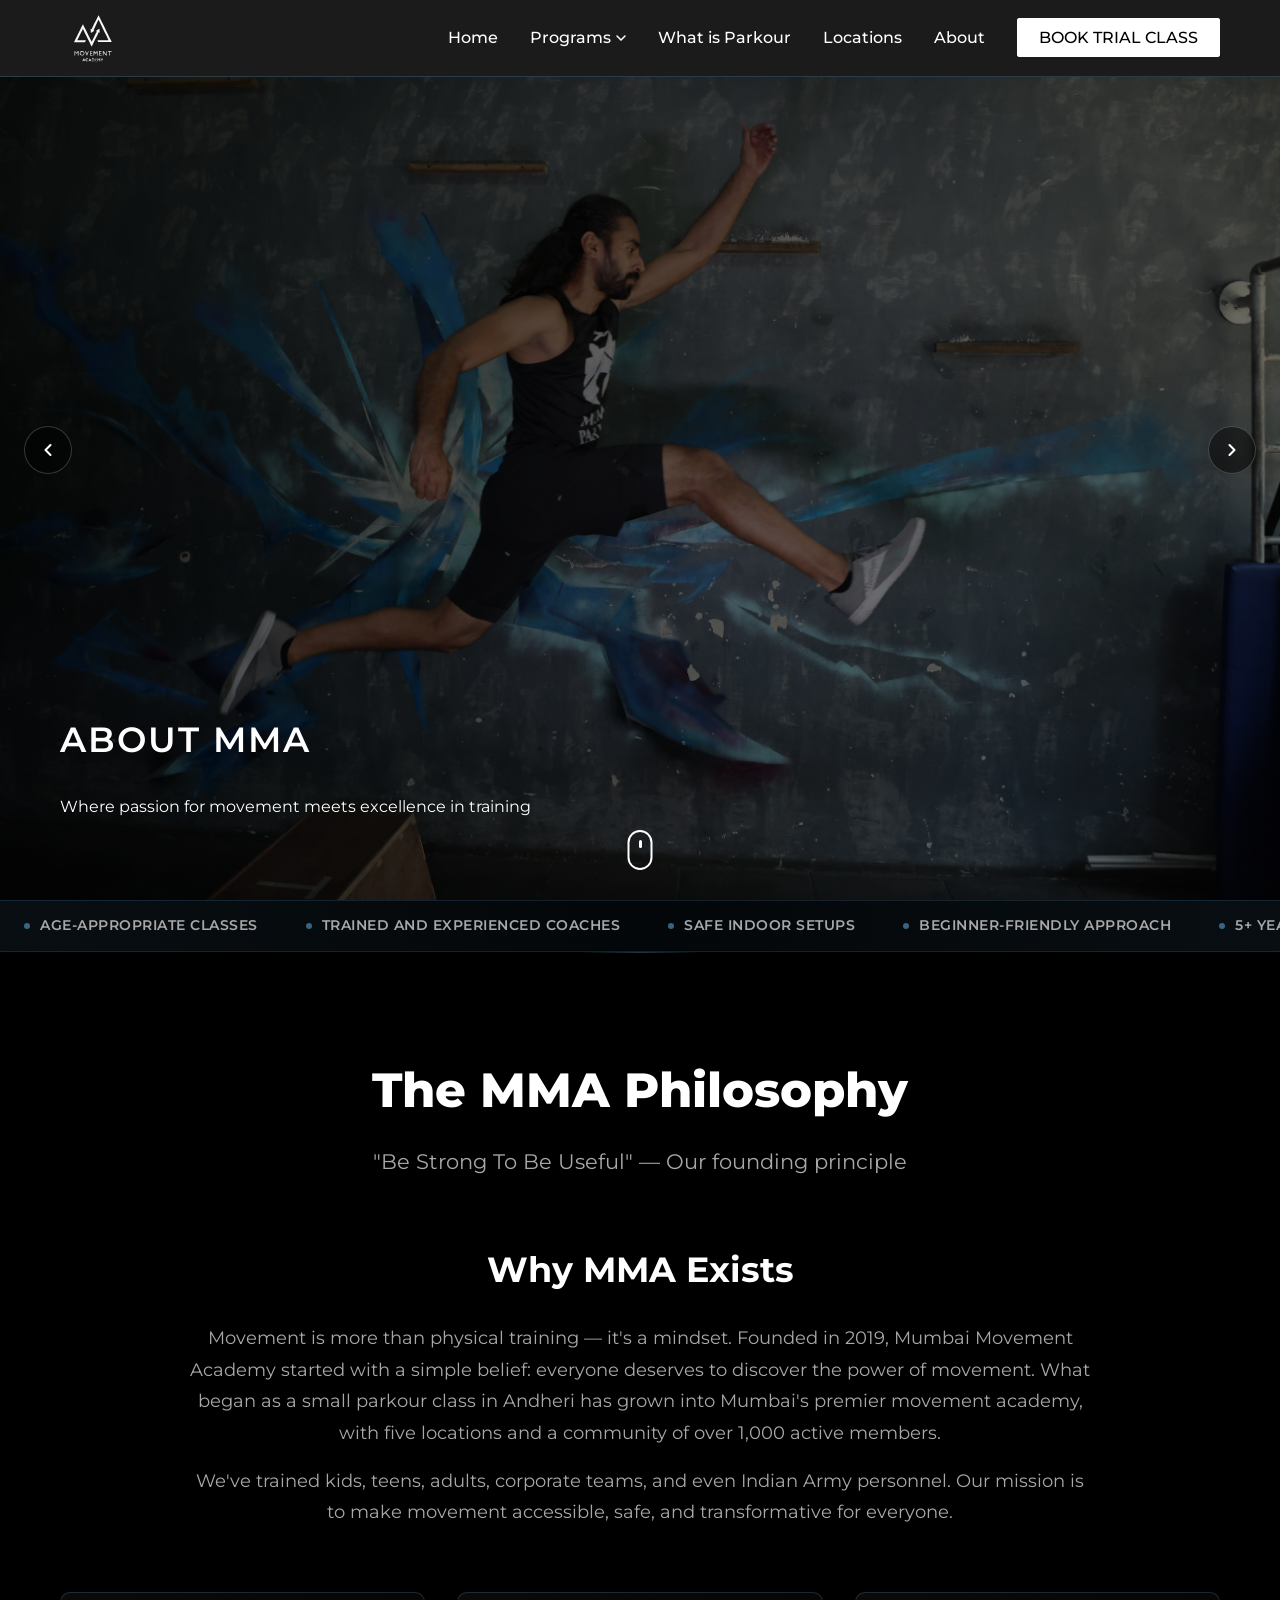
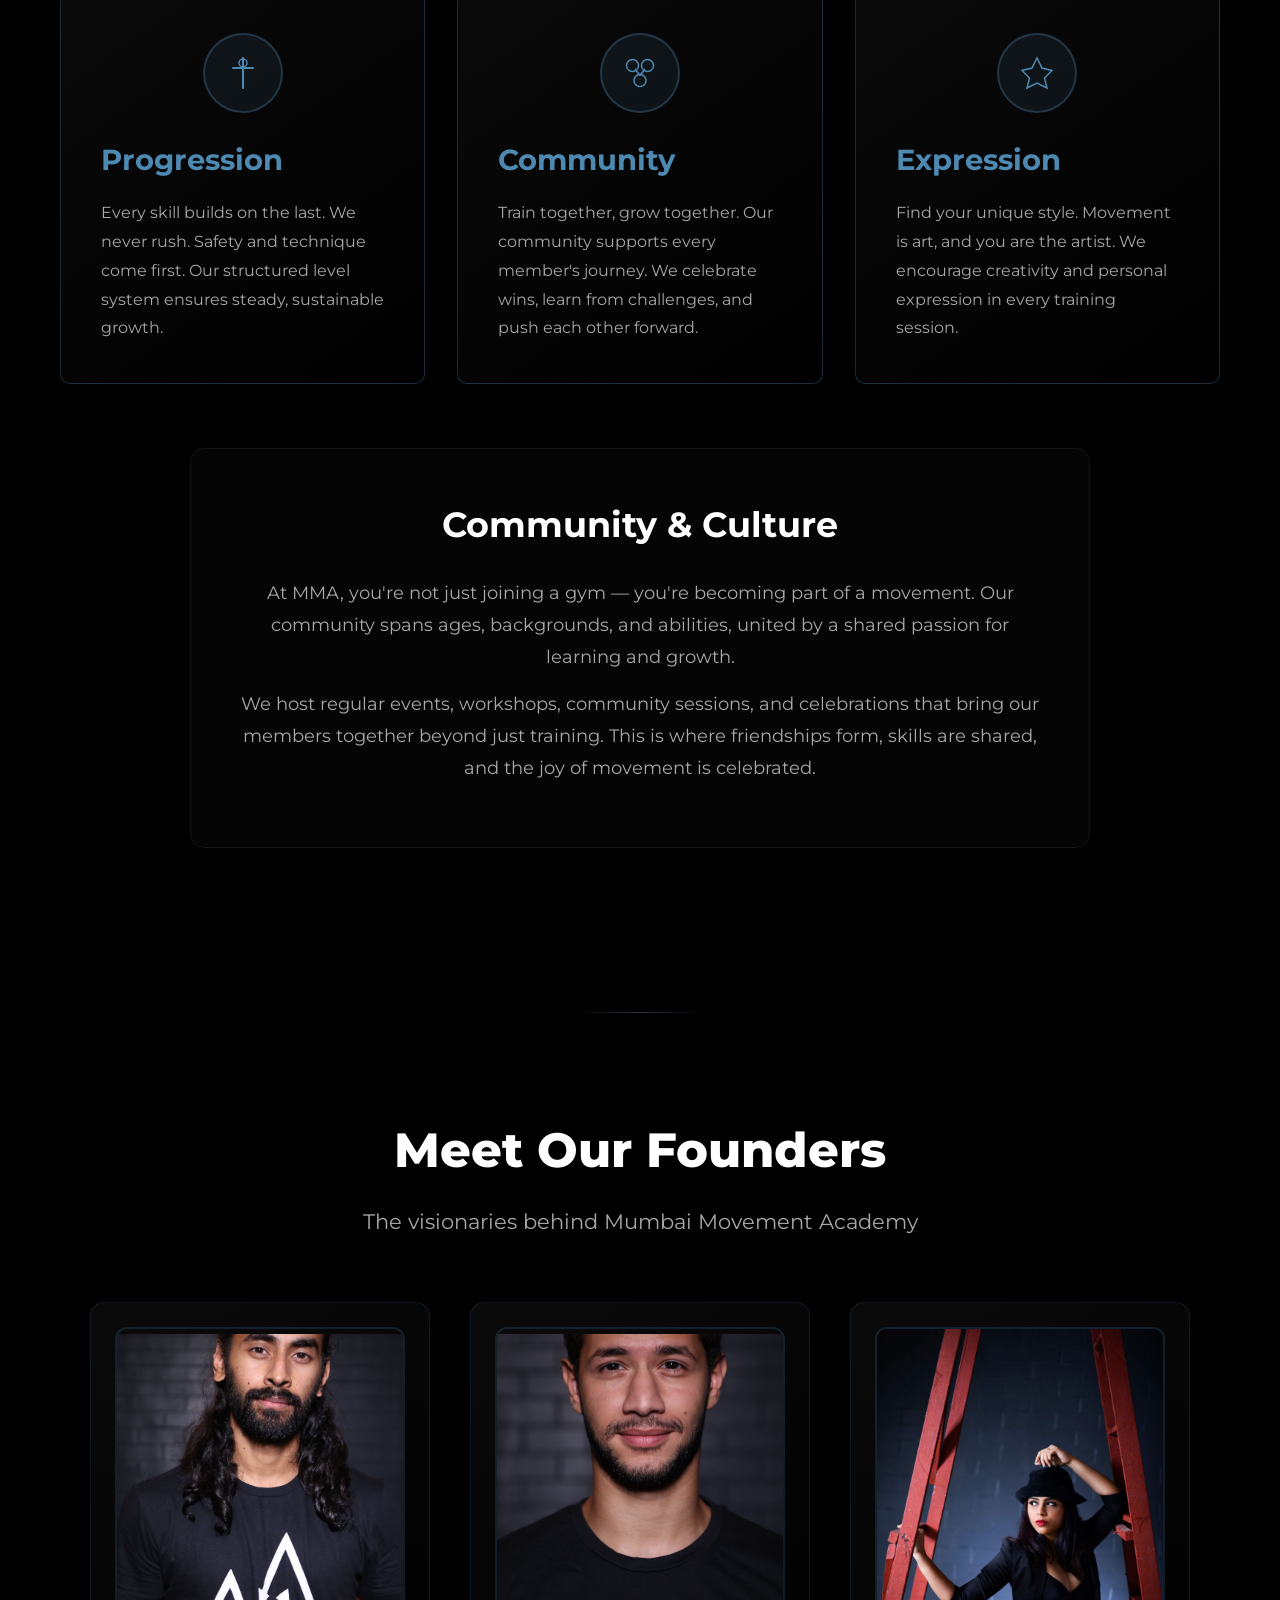
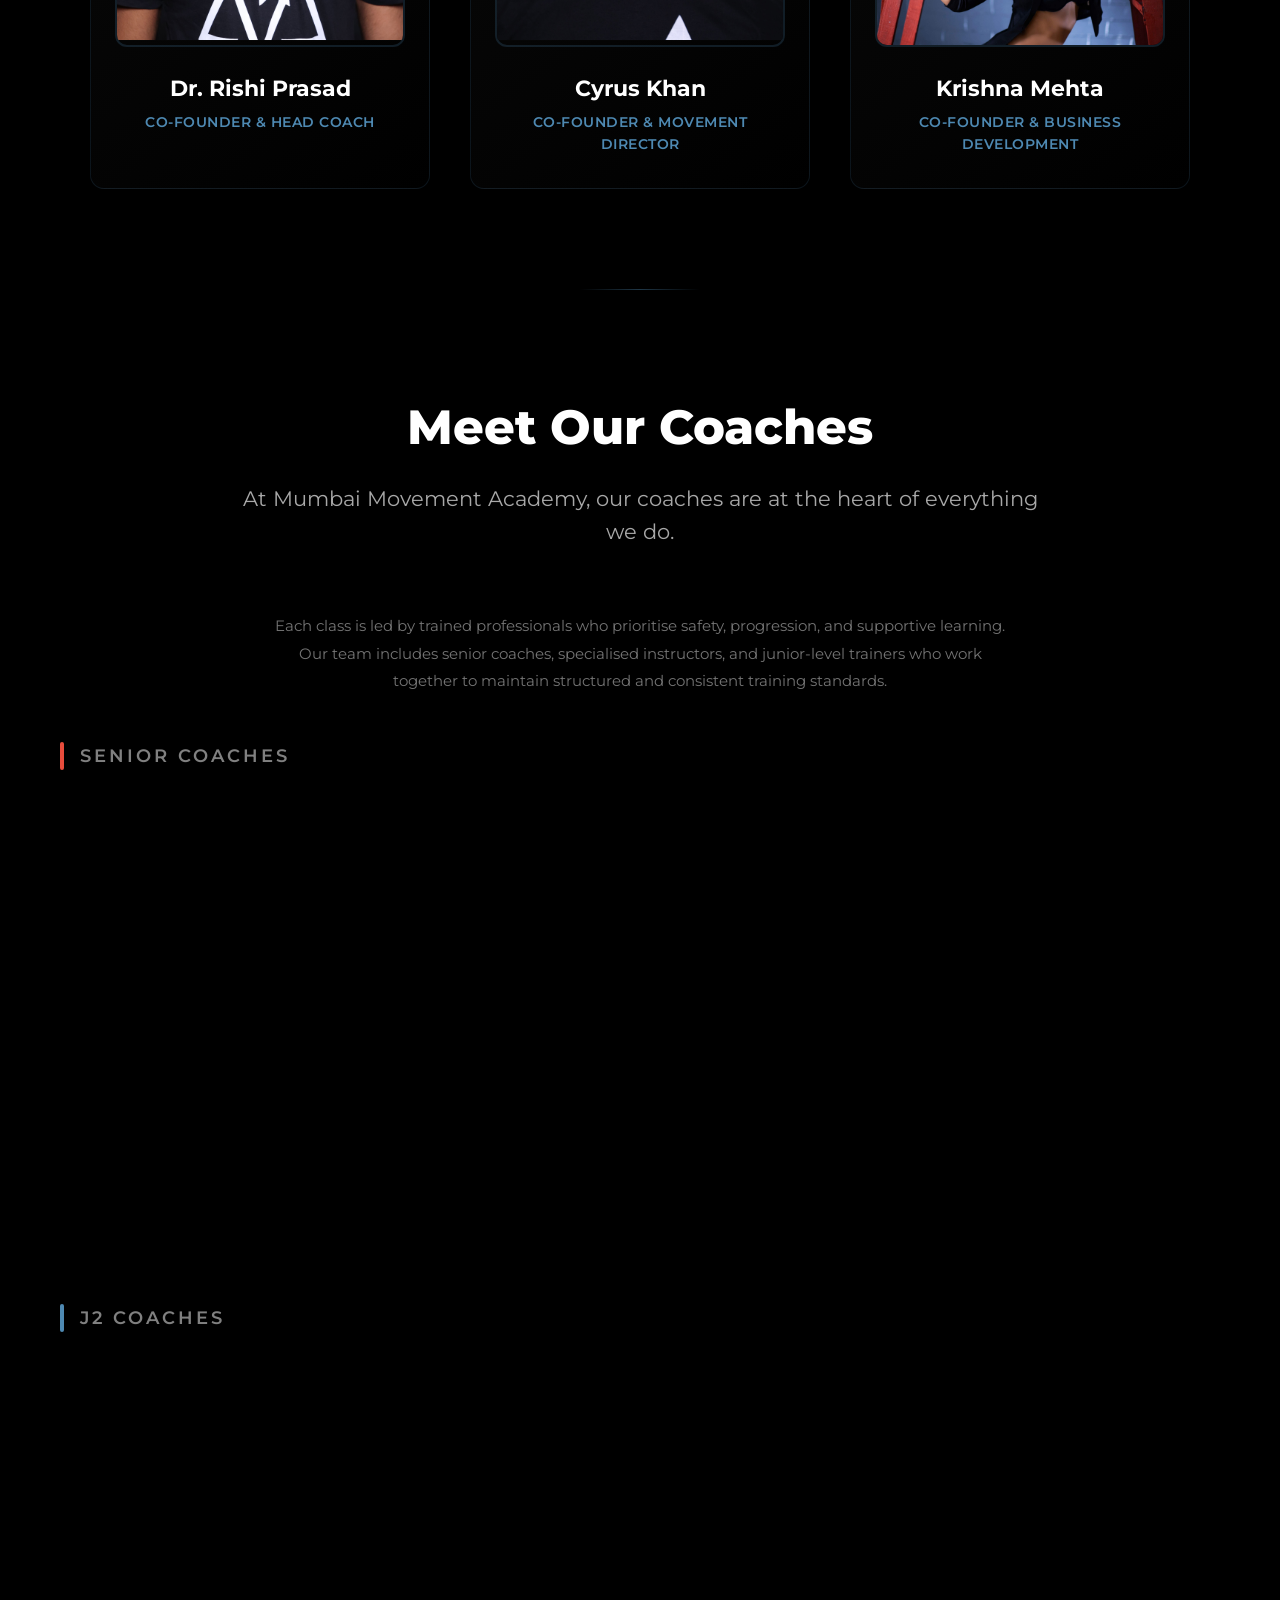
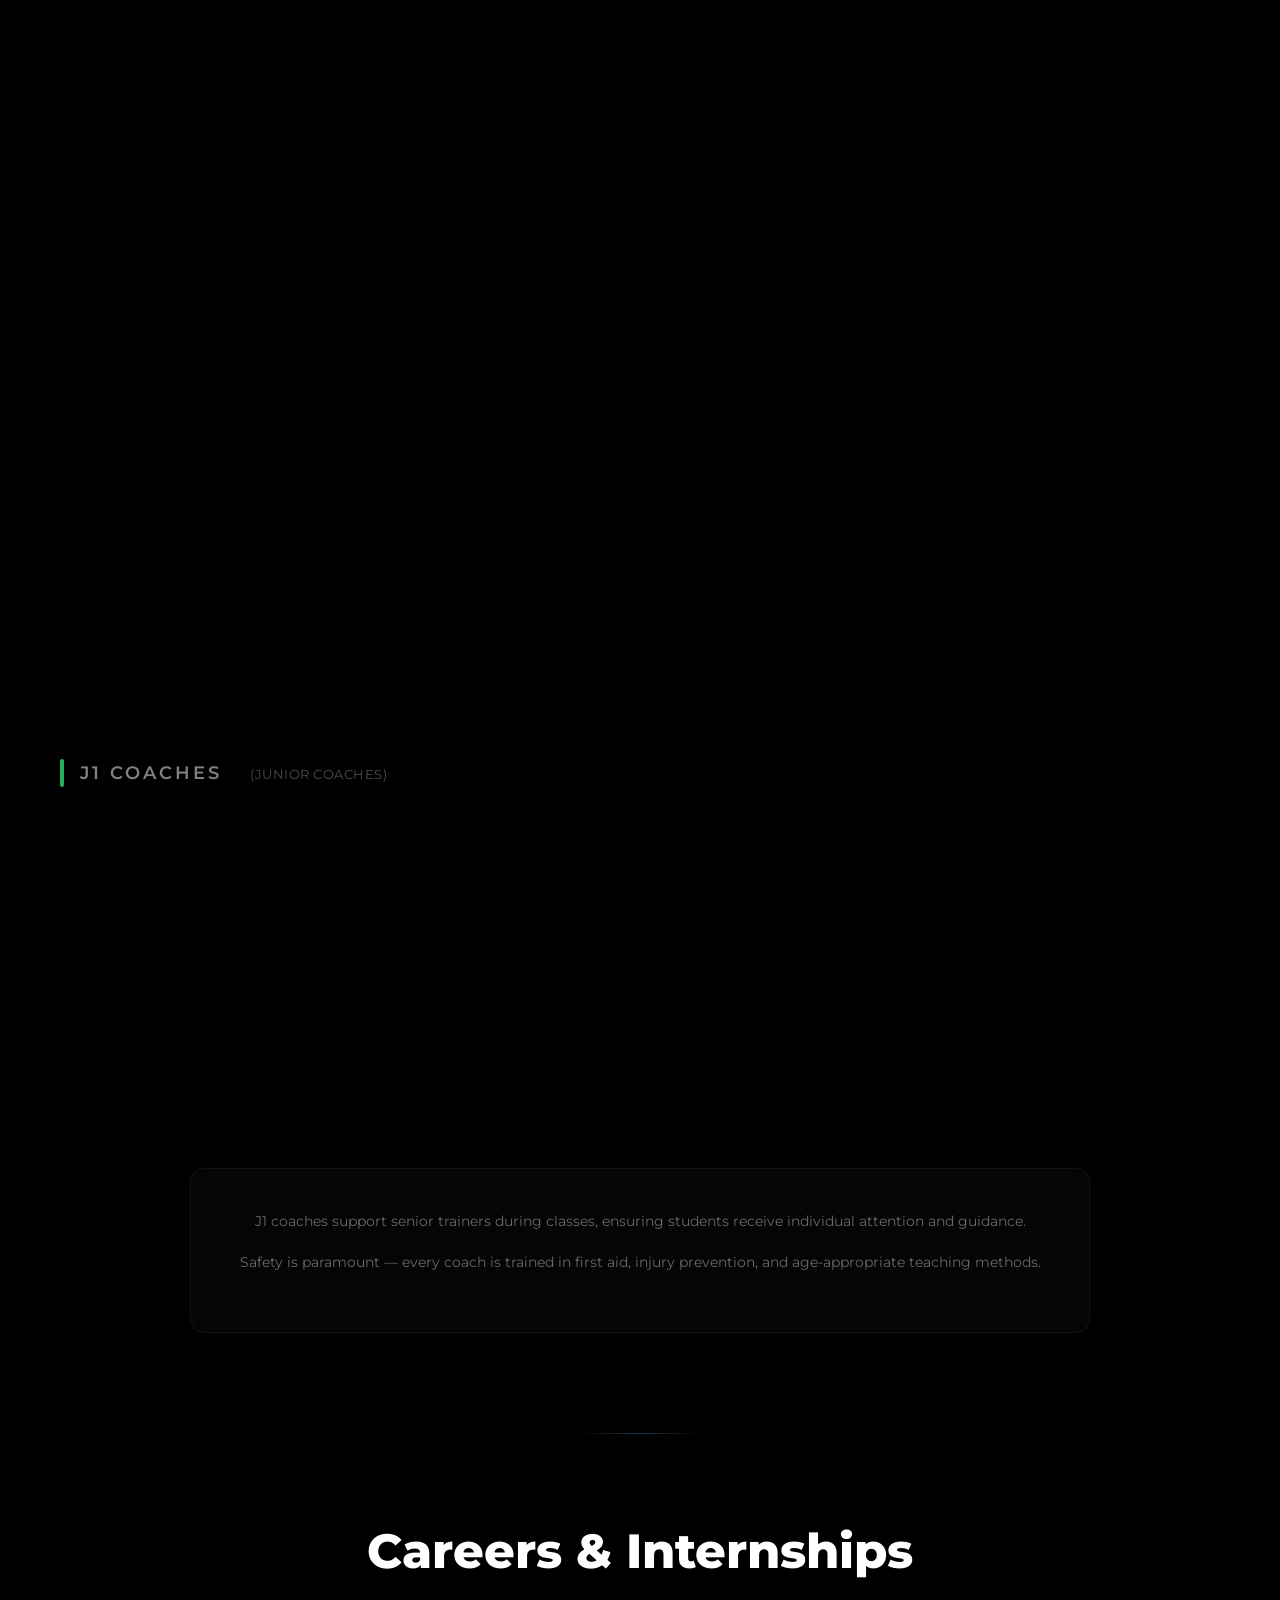
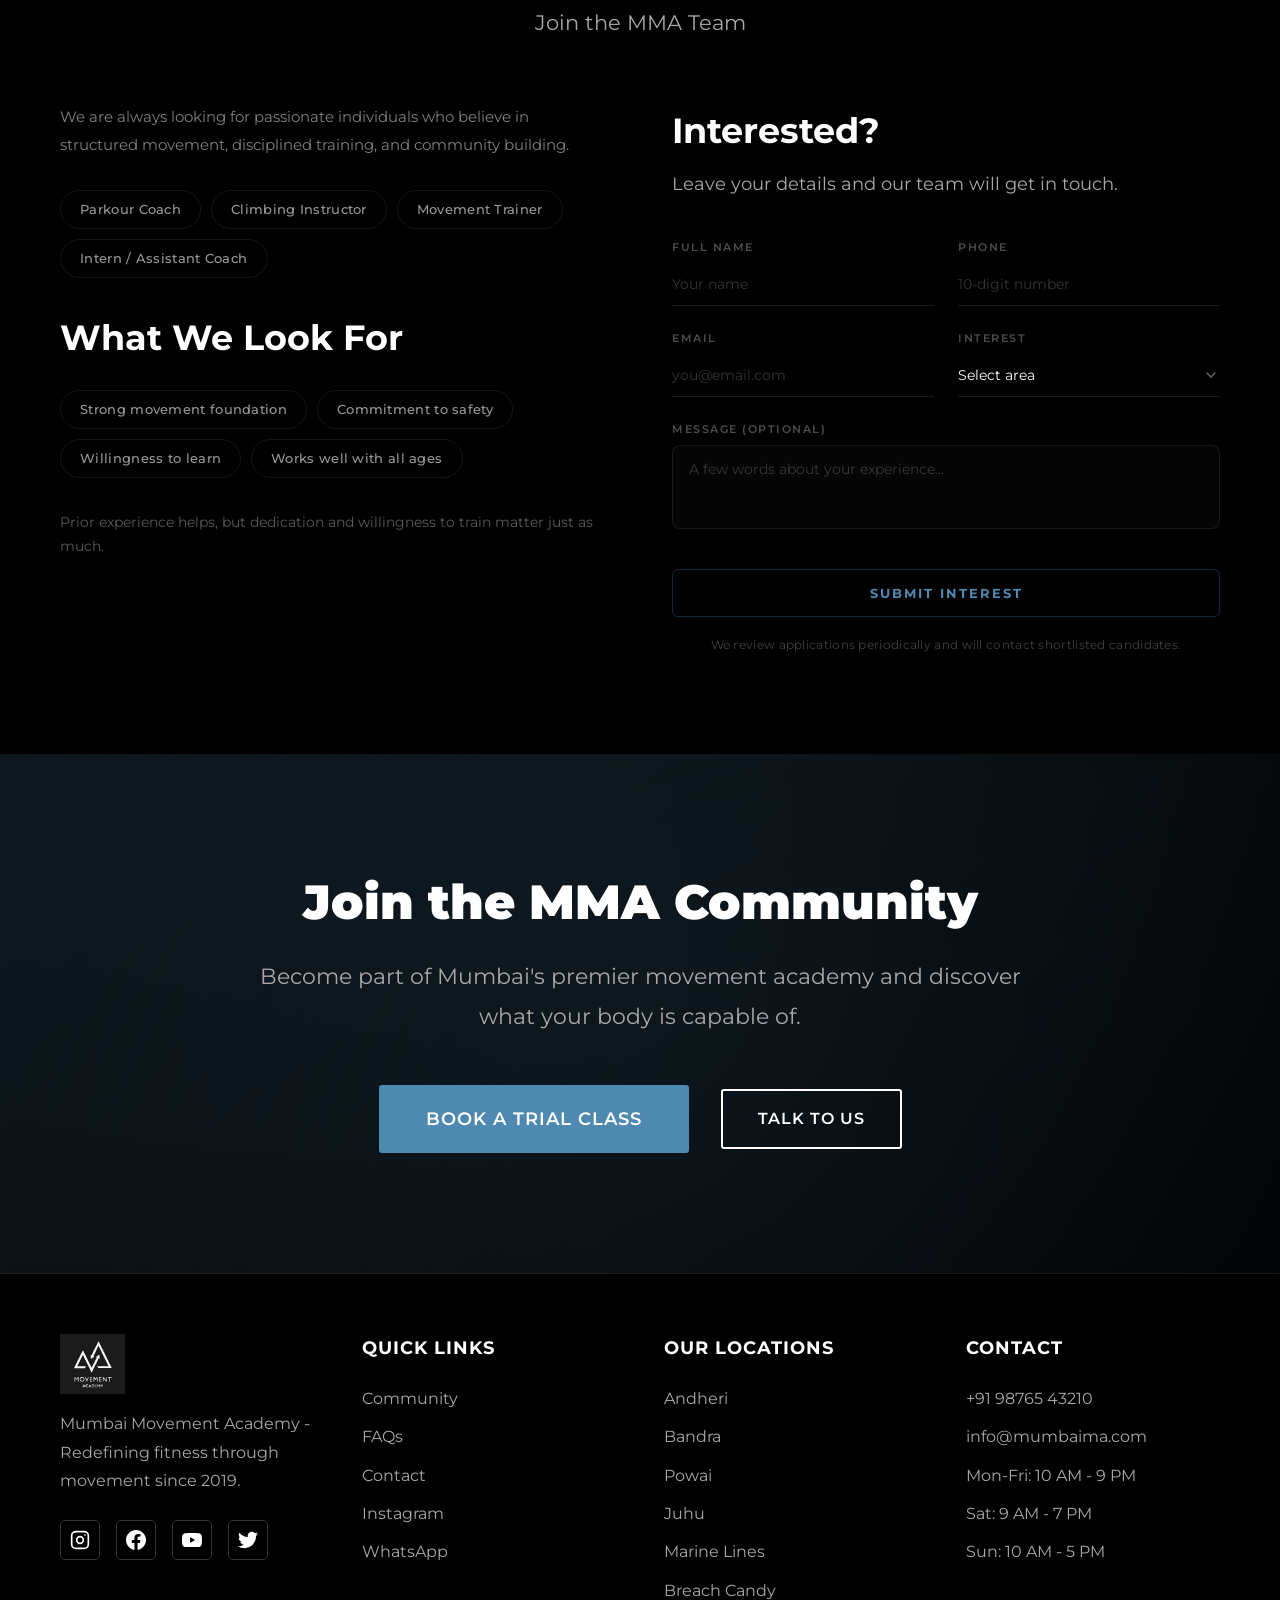
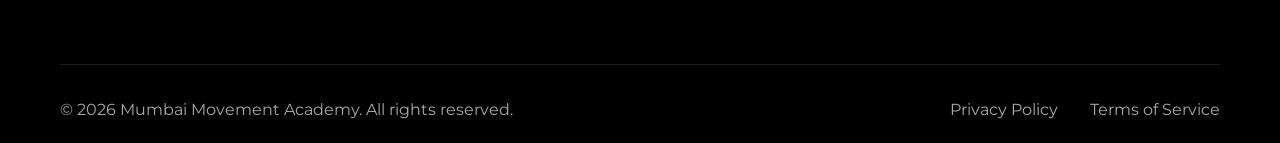
==== commit c7aa282f: "Refactor code structure for improved readability and maintainability" ====
--- a/mumbai_movement2-main/about.html
+++ b/mumbai_movement2-main/about.html
@@ -41,7 +41,19 @@
 
     <!-- Hero Section -->
     <section class="hero about-hero">
+        <div class="hero-slider">
+            <div class="hero-slide active" style="background-image: url('img/main_banner.jpg');"></div>
+            <div class="hero-slide" style="background-image: url('img/2025_04_29_Day1-5.jpg');"></div>
+            <div class="hero-slide" style="background-image: url('img/2025_04_29_Day1-11.jpg');"></div>
+            <div class="hero-slide" style="background-image: url('img/2025_04_29_Day1-18.jpg');"></div>
+        </div>
         <div class="hero-overlay"></div>
+        <button class="hero-arrow hero-arrow-left" aria-label="Previous slide">
+            <svg width="20" height="20" viewBox="0 0 24 24" fill="none"><path d="M15 18l-6-6 6-6" stroke="currentColor" stroke-width="2.5" stroke-linecap="round" stroke-linejoin="round"/></svg>
+        </button>
+        <button class="hero-arrow hero-arrow-right" aria-label="Next slide">
+            <svg width="20" height="20" viewBox="0 0 24 24" fill="none"><path d="M9 18l6-6-6-6" stroke="currentColor" stroke-width="2.5" stroke-linecap="round" stroke-linejoin="round"/></svg>
+        </button>
         <div class="hero-content">
             <h1 class="hero-title animate-fade-in">About MMA</h1>
             <p class="hero-subtitle animate-fade-in-delay">Where passion for movement meets excellence in training</p>
@@ -52,6 +64,30 @@
             </div>
         </div>
     </section>
+
+    <!-- Hero Scrolling Banner -->
+    <div class="hero-scroll-banner">
+        <div class="hero-scroll-track">
+            <div class="hero-scroll-content">
+                <span class="scroll-item"><span class="scroll-dot"></span> Age-appropriate classes</span>
+                <span class="scroll-item"><span class="scroll-dot"></span> Trained and experienced coaches</span>
+                <span class="scroll-item"><span class="scroll-dot"></span> Safe indoor setups</span>
+                <span class="scroll-item"><span class="scroll-dot"></span> Beginner-friendly approach</span>
+                <span class="scroll-item"><span class="scroll-dot"></span> 5+ Years of Experience</span>
+                <span class="scroll-item"><span class="scroll-dot"></span> 1000+ Students Trained</span>
+                <span class="scroll-item"><span class="scroll-dot"></span> 5 Locations across Mumbai</span>
+            </div>
+            <div class="hero-scroll-content" aria-hidden="true">
+                <span class="scroll-item"><span class="scroll-dot"></span> Age-appropriate classes</span>
+                <span class="scroll-item"><span class="scroll-dot"></span> Trained and experienced coaches</span>
+                <span class="scroll-item"><span class="scroll-dot"></span> Safe indoor setups</span>
+                <span class="scroll-item"><span class="scroll-dot"></span> Beginner-friendly approach</span>
+                <span class="scroll-item"><span class="scroll-dot"></span> 5+ Years of Experience</span>
+                <span class="scroll-item"><span class="scroll-dot"></span> 1000+ Students Trained</span>
+                <span class="scroll-item"><span class="scroll-dot"></span> 5 Locations across Mumbai</span>
+            </div>
+        </div>
+    </div>
 
     <!-- Philosophy Section -->
     <section class="philosophy-section">
@@ -116,138 +152,269 @@
             <h2 class="section-title">Meet Our Founders</h2>
             <p class="section-subtitle">The visionaries behind Mumbai Movement Academy</p>
 
-            <!-- Founder 1 -->
-            <div class="founder-detail animate-on-scroll">
-                <div class="founder-detail-image">
-                    <img src="https://images.unsplash.com/photo-1560250097-0b93528c311a?auto=format&fit=crop&w=600&q=80" alt="Dr. Rishi Prasad">
-                </div>
-                <div class="founder-detail-content">
-                    <h3 class="founder-detail-name">Dr. Rishi Prasad</h3>
-                    <p class="founder-detail-role">Co-Founder & Head Coach</p>
-                    <div class="founder-detail-text">
-                        <p>Dr. Rishi Prasad is a certified sports physiotherapist with over 15 years of experience in movement science. He pioneered the integration of parkour with rehabilitation techniques, creating a unique training methodology that emphasizes injury prevention and functional fitness.</p>
-                        <p>Under his guidance, Mumbai Movement Academy has become a leading institution for movement education in India. His philosophy centers on making movement accessible to everyone, regardless of age or fitness level.</p>
-                        <p><strong>Certifications:</strong> Sports Physiotherapy, Parkour Coaching Level 3, Movement & Mobility Specialist</p>
-                    </div>
-                </div>
-            </div>
-
-            <!-- Founder 2 -->
-            <div class="founder-detail alternate animate-on-scroll">
-                <div class="founder-detail-content">
-                    <h3 class="founder-detail-name">Cyrus Khan</h3>
-                    <p class="founder-detail-role">Co-Founder & Movement Director</p>
-                    <div class="founder-detail-text">
-                        <p>Cyrus Khan is one of India's first professional parkour athletes and has represented the country at international competitions. With expertise in freerunning, calisthenics, and stunt coordination, he brings a creative and dynamic approach to movement training.</p>
-                        <p>He has worked with major brands like Red Bull and Nike, and has coached elite performers including Bollywood stunt teams and Indian Army Special Forces. His innovative training methods blend athleticism with artistry.</p>
-                        <p><strong>Achievements:</strong> International Parkour Champion, Red Bull Athlete, Bollywood Stunt Coordinator</p>
-                    </div>
-                </div>
-                <div class="founder-detail-image">
-                    <img src="https://images.unsplash.com/photo-1566492031773-4f4e44671857?auto=format&fit=crop&w=600&q=80" alt="Cyrus Khan">
-                </div>
-            </div>
-
-            <!-- Founder 3 -->
-            <div class="founder-detail animate-on-scroll">
-                <div class="founder-detail-image">
-                    <img src="https://images.unsplash.com/photo-1573496359142-b8d87734a5a2?auto=format&fit=crop&w=600&q=80" alt="Krishna Mehta">
-                </div>
-                <div class="founder-detail-content">
-                    <h3 class="founder-detail-name">Krishna Mehta</h3>
-                    <p class="founder-detail-role">Co-Founder & Business Development</p>
-                    <div class="founder-detail-text">
-                        <p>Krishna Mehta brings her MBA and corporate strategy background to scale Mumbai Movement Academy from a single studio to five locations across Mumbai. Her vision extends beyond just training facilities — she's building a movement culture.</p>
-                        <p>She has established partnerships with schools, universities, and corporate organizations, making movement training accessible to thousands of individuals across different demographics. Her leadership has been instrumental in MMA's growth and community impact.</p>
-                        <p><strong>Expertise:</strong> Business Strategy, Partnership Development, Community Building</p>
-                    </div>
+            <div class="founders-row">
+                <!-- Founder 1 -->
+                <div class="founder-card animate-on-scroll" data-founder="rishi">
+                    <div class="founder-card-image">
+                        <img src="img/DrRishiPrasad.jpg" alt="Dr. Rishi Prasad">
+                    </div>
+                    <h3 class="founder-card-name">Dr. Rishi Prasad</h3>
+                    <p class="founder-card-role">Co-Founder & Head Coach</p>
+                </div>
+
+                <!-- Founder 2 -->
+                <div class="founder-card animate-on-scroll" data-founder="cyrus">
+                    <div class="founder-card-image">
+                        <img src="img/CyrusKhan.jpg" alt="Cyrus Khan">
+                    </div>
+                    <h3 class="founder-card-name">Cyrus Khan</h3>
+                    <p class="founder-card-role">Co-Founder & Movement Director</p>
+                </div>
+
+                <!-- Founder 3 -->
+                <div class="founder-card animate-on-scroll" data-founder="krishna">
+                    <div class="founder-card-image founder-image-3">
+                        <img src="img/KrishnaMehta.jpg" alt="Krishna Mehta">
+                    </div>
+                    <h3 class="founder-card-name">Krishna Mehta</h3>
+                    <p class="founder-card-role">Co-Founder & Business Development</p>
                 </div>
             </div>
         </div>
     </section>
+
+    <!-- Founder Popup Modal -->
+    <div class="founder-modal-overlay" id="founderModal">
+        <div class="founder-modal">
+            <button class="founder-modal-close" aria-label="Close">&times;</button>
+            <div class="founder-modal-inner">
+                <div class="founder-modal-image">
+                    <img id="founderModalImg" src="" alt="">
+                </div>
+                <div class="founder-modal-content">
+                    <h3 class="founder-modal-name" id="founderModalName"></h3>
+                    <p class="founder-modal-role" id="founderModalRole"></p>
+                    <div class="founder-modal-text" id="founderModalText"></div>
+                </div>
+            </div>
+        </div>
+    </div>
 
     <!-- Coaches Section -->
     <section class="coaches-section">
         <div class="container">
-            <h2 class="section-title">Our Coaches</h2>
-            <p class="section-subtitle">Expert instructors dedicated to your growth</p>
+            <h2 class="section-title">Meet Our Coaches</h2>
+            <p class="section-subtitle">At Mumbai Movement Academy, our coaches are at the heart of everything we do.</p>
 
             <div class="coaches-intro">
-                <p class="content-text">Every coach at MMA is certified, experienced, and passionate about movement education. Our team brings diverse expertise from parkour, climbing, calisthenics, martial arts, and sports science.</p>
-            </div>
-
+                <p class="content-text">Each class is led by trained professionals who prioritise safety, progression, and supportive learning. Our team includes senior coaches, specialised instructors, and junior-level trainers who work together to maintain structured and consistent training standards.</p>
+            </div>
+
+            <!-- Senior Coaches -->
+            <h3 class="coaches-tier-title">Senior Coaches</h3>
             <div class="coaches-grid">
                 <div class="coach-card animate-on-scroll">
                     <div class="coach-image">
-                        <img src="https://images.unsplash.com/photo-1571019614242-c5c5dee9f50b?auto=format&fit=crop&w=400&q=80" alt="Coach">
-                    </div>
-                    <div class="coach-info">
-                        <h3 class="coach-name">Rohan Sharma</h3>
-                        <p class="coach-specialty">Parkour & Kids Programs</p>
-                        <p class="coach-cert">Level 2 Parkour Coach</p>
+                        <img src="https://images.unsplash.com/photo-1571019614242-c5c5dee9f50b?auto=format&fit=crop&w=400&q=80" alt="Manmohan Verma">
+                    </div>
+                    <div class="coach-info">
+                        <span class="coach-tier-badge coach-tier-senior">Senior</span>
+                        <h3 class="coach-name">Manmohan Verma</h3>
+                        <p class="coach-specialty">Senior Parkour Coach</p>
+                        <p class="coach-cert">Provides leadership in curriculum delivery, technical development, and training standards across centres.</p>
                     </div>
                 </div>
 
                 <div class="coach-card animate-on-scroll">
                     <div class="coach-image">
-                        <img src="https://images.unsplash.com/photo-1594381898411-846e7d193883?auto=format&fit=crop&w=400&q=80" alt="Coach">
-                    </div>
-                    <div class="coach-info">
-                        <h3 class="coach-name">Priya Nair</h3>
-                        <p class="coach-specialty">Rock Climbing & Youth Development</p>
-                        <p class="coach-cert">Climbing Instructor Certified</p>
-                    </div>
-                </div>
-
+                        <img src="https://images.unsplash.com/photo-1594381898411-846e7d193883?auto=format&fit=crop&w=400&q=80" alt="Nikhil Shetye">
+                    </div>
+                    <div class="coach-info">
+                        <span class="coach-tier-badge coach-tier-senior">Acting Senior</span>
+                        <h3 class="coach-name">Nikhil Shetye</h3>
+                        <p class="coach-specialty">Acting Senior Parkour Coach</p>
+                        <p class="coach-cert">Supports program execution, mentor training, and ensures consistency in coaching methodology.</p>
+                    </div>
+                </div>
+            </div>
+
+            <!-- J2 Coaches -->
+            <h3 class="coaches-tier-title">J2 Coaches</h3>
+            <div class="coaches-grid">
                 <div class="coach-card animate-on-scroll">
                     <div class="coach-image">
-                        <img src="https://images.unsplash.com/photo-1603415526960-f7e0328c63b1?auto=format&fit=crop&w=400&q=80" alt="Coach">
-                    </div>
-                    <div class="coach-info">
-                        <h3 class="coach-name">Arjun Patel</h3>
-                        <p class="coach-specialty">Calisthenics & Strength Training</p>
-                        <p class="coach-cert">Calisthenics Master Trainer</p>
+                        <img src="https://images.unsplash.com/photo-1603415526960-f7e0328c63b1?auto=format&fit=crop&w=400&q=80" alt="Ashith Tonse">
+                    </div>
+                    <div class="coach-info">
+                        <span class="coach-tier-badge coach-tier-j2">J2</span>
+                        <h3 class="coach-name">Ashith Tonse</h3>
+                        <p class="coach-specialty">Parkour Coach</p>
+                        <p class="coach-cert">Leads regular classes and assists in skill progression and level assessments.</p>
                     </div>
                 </div>
 
                 <div class="coach-card animate-on-scroll">
                     <div class="coach-image">
-                        <img src="https://images.unsplash.com/photo-1438761681033-6461ffad8d80?auto=format&fit=crop&w=400&q=80" alt="Coach">
-                    </div>
-                    <div class="coach-info">
-                        <h3 class="coach-name">Ananya Das</h3>
-                        <p class="coach-specialty">Movement & Mobility</p>
-                        <p class="coach-cert">Yoga & Mobility Specialist</p>
+                        <img src="https://images.unsplash.com/photo-1507003211169-0a1dd7228f2d?auto=format&fit=crop&w=400&q=80" alt="Hardik Negi">
+                    </div>
+                    <div class="coach-info">
+                        <span class="coach-tier-badge coach-tier-j2">J2</span>
+                        <h3 class="coach-name">Hardik Negi</h3>
+                        <p class="coach-specialty">Parkour Coach</p>
+                        <p class="coach-cert">Leads regular classes and assists in skill progression and level assessments.</p>
                     </div>
                 </div>
 
                 <div class="coach-card animate-on-scroll">
                     <div class="coach-image">
-                        <img src="https://images.unsplash.com/photo-1507003211169-0a1dd7228f2d?auto=format&fit=crop&w=400&q=80" alt="Coach">
-                    </div>
-                    <div class="coach-info">
-                        <h3 class="coach-name">Vikram Singh</h3>
-                        <p class="coach-specialty">Advanced Parkour & Freerunning</p>
-                        <p class="coach-cert">International Parkour Athlete</p>
+                        <img src="https://images.unsplash.com/photo-1560250097-0b93528c311a?auto=format&fit=crop&w=400&q=80" alt="Ram Chhetri">
+                    </div>
+                    <div class="coach-info">
+                        <span class="coach-tier-badge coach-tier-j2">J2</span>
+                        <h3 class="coach-name">Ram Chhetri</h3>
+                        <p class="coach-specialty">Parkour Coach</p>
+                        <p class="coach-cert">Leads regular classes and assists in skill progression and level assessments.</p>
                     </div>
                 </div>
 
                 <div class="coach-card animate-on-scroll">
                     <div class="coach-image">
-                        <img src="https://images.unsplash.com/photo-1580489944761-15a19d654956?auto=format&fit=crop&w=400&q=80" alt="Coach">
-                    </div>
-                    <div class="coach-info">
-                        <h3 class="coach-name">Meera Iyer</h3>
-                        <p class="coach-specialty">Kids & Toddler Programs</p>
-                        <p class="coach-cert">Child Development Specialist</p>
+                        <img src="https://images.unsplash.com/photo-1566492031773-4f4e44671857?auto=format&fit=crop&w=400&q=80" alt="Kartik Aayre">
+                    </div>
+                    <div class="coach-info">
+                        <span class="coach-tier-badge coach-tier-j2">J2</span>
+                        <h3 class="coach-name">Kartik Aayre</h3>
+                        <p class="coach-specialty">Rock Climbing Coach</p>
+                        <p class="coach-cert">Leads indoor climbing sessions, focusing on technique, safety, and structured progression.</p>
+                    </div>
+                </div>
+            </div>
+
+            <!-- J1 Coaches -->
+            <h3 class="coaches-tier-title">J1 Coaches <span class="tier-subtitle">(Junior Coaches)</span></h3>
+            <div class="coaches-grid coaches-grid-small">
+                <div class="coach-card coach-card-compact animate-on-scroll">
+                    <div class="coach-info">
+                        <span class="coach-tier-badge coach-tier-j1">J1</span>
+                        <h3 class="coach-name">Harsh Poojary</h3>
+                    </div>
+                </div>
+                <div class="coach-card coach-card-compact animate-on-scroll">
+                    <div class="coach-info">
+                        <span class="coach-tier-badge coach-tier-j1">J1</span>
+                        <h3 class="coach-name">Omkar Gadhigaonkar</h3>
+                    </div>
+                </div>
+                <div class="coach-card coach-card-compact animate-on-scroll">
+                    <div class="coach-info">
+                        <span class="coach-tier-badge coach-tier-j1">J1</span>
+                        <h3 class="coach-name">Kedar Rawool</h3>
+                    </div>
+                </div>
+                <div class="coach-card coach-card-compact animate-on-scroll">
+                    <div class="coach-info">
+                        <span class="coach-tier-badge coach-tier-j1">J1</span>
+                        <h3 class="coach-name">Dipanshu Chatterjee</h3>
+                    </div>
+                </div>
+                <div class="coach-card coach-card-compact animate-on-scroll">
+                    <div class="coach-info">
+                        <span class="coach-tier-badge coach-tier-j1">J1</span>
+                        <h3 class="coach-name">Pratham Wade</h3>
+                    </div>
+                </div>
+                <div class="coach-card coach-card-compact animate-on-scroll">
+                    <div class="coach-info">
+                        <span class="coach-tier-badge coach-tier-j1">J1</span>
+                        <h3 class="coach-name">Jason Gordon</h3>
+                    </div>
+                </div>
+                <div class="coach-card coach-card-compact animate-on-scroll">
+                    <div class="coach-info">
+                        <span class="coach-tier-badge coach-tier-j1">J1</span>
+                        <h3 class="coach-name">Yash Makode</h3>
                     </div>
                 </div>
             </div>
 
             <div class="coaches-cta">
-                <h3 class="subsection-title">Certifications & Experience</h3>
-                <p class="content-text">All our coaches hold relevant certifications and undergo continuous training to stay updated with the latest movement methodologies. Many have competed at national and international levels, bringing real-world experience to every class.</p>
+                <p class="content-text">J1 coaches support senior trainers during classes, ensuring students receive individual attention and guidance.</p>
                 <p class="content-text">Safety is paramount — every coach is trained in first aid, injury prevention, and age-appropriate teaching methods.</p>
+            </div>
+        </div>
+    </section>
+
+    <!-- Careers & Internships Section -->
+    <section class="careers-section">
+        <div class="container">
+            <h2 class="section-title">Careers & Internships</h2>
+            <p class="section-subtitle">Join the MMA Team</p>
+
+            <div class="careers-layout">
+                <div class="careers-left">
+                    <div class="careers-intro">
+                        <p class="content-text" style="color: rgba(255,255,255,0.5); font-size: 0.95rem;">We are always looking for passionate individuals who believe in structured movement, disciplined training, and community building.</p>
+                    </div>
+
+                    <ul class="careers-list">
+                        <li>Parkour Coach</li>
+                        <li>Climbing Instructor</li>
+                        <li>Movement Trainer</li>
+                        <li>Intern / Assistant Coach</li>
+                    </ul>
+
+                    <div class="careers-what-we-look-for">
+                        <h3 class="subsection-title">What We Look For</h3>
+                        <ul class="careers-list">
+                            <li>Strong movement foundation</li>
+                            <li>Commitment to safety</li>
+                            <li>Willingness to learn</li>
+                            <li>Works well with all ages</li>
+                        </ul>
+                        <p class="content-text" style="color: rgba(255,255,255,0.35); font-size: 0.85rem;">Prior experience helps, but dedication and willingness to train matter just as much.</p>
+                    </div>
+                </div>
+
+                <div class="careers-right">
+                    <div class="careers-form-container">
+                        <h3 class="subsection-title">Interested?</h3>
+                        <p class="content-text">Leave your details and our team will get in touch.</p>
+                        
+                        <form class="careers-form" id="careersForm">
+                            <div class="careers-form-grid">
+                                <div class="form-group">
+                                    <label for="careerName">Full Name</label>
+                                    <input type="text" id="careerName" name="name" required placeholder="Your name">
+                                </div>
+                                <div class="form-group">
+                                    <label for="careerPhone">Phone</label>
+                                    <input type="tel" id="careerPhone" name="phone" required placeholder="10-digit number" maxlength="10">
+                                </div>
+                                <div class="form-group">
+                                    <label for="careerEmail">Email</label>
+                                    <input type="email" id="careerEmail" name="email" required placeholder="you@email.com">
+                                </div>
+                                <div class="form-group">
+                                    <label for="careerInterest">Interest</label>
+                                    <select id="careerInterest" name="interest" required>
+                                        <option value="">Select area</option>
+                                        <option value="parkour">Parkour</option>
+                                        <option value="climbing">Climbing</option>
+                                        <option value="calisthenics">Calisthenics</option>
+                                        <option value="internship">Internship</option>
+                                        <option value="other">Other</option>
+                                    </select>
+                                </div>
+                            </div>
+                            <div class="form-group form-group-full">
+                                <label for="careerMessage">Message (optional)</label>
+                                <textarea id="careerMessage" name="message" rows="3" placeholder="A few words about your experience..."></textarea>
+                            </div>
+                            <button type="submit" class="careers-submit">Submit Interest</button>
+                            <p class="careers-form-note">We review applications periodically and will contact shortlisted candidates.</p>
+                        </form>
+                    </div>
+                </div>
             </div>
         </div>
     </section>
@@ -337,7 +504,7 @@
             </div>
 
             <div class="footer-bottom">
-                <p>&copy; 2025 Mumbai Movement Academy. All rights reserved.</p>
+                <p>&copy; 2026 Mumbai Movement Academy. All rights reserved.</p>
                 <div class="footer-links">
                     <a href="#privacy">Privacy Policy</a>
                     <a href="#terms">Terms of Service</a>
--- a/mumbai_movement2-main/styles.css
+++ b/mumbai_movement2-main/styles.css
@@ -173,15 +173,73 @@
 /* Hero Section */
 .hero {
     height: 100vh;
-    background-image: url('img/main_banner.JPG');
-    background-size: cover;
-    background-position: center 20%;
-    background-attachment: fixed;
+    background-color: #000;
     display: flex;
     align-items: center;
     justify-content: center;
     position: relative;
     overflow: hidden;
+}
+
+/* Hero Image Slider */
+.hero-slider {
+    position: absolute;
+    top: 0;
+    left: 0;
+    width: 100%;
+    height: 100%;
+    z-index: 0;
+}
+
+.hero-slide {
+    position: absolute;
+    top: 0;
+    left: 0;
+    width: 100%;
+    height: 100%;
+    background-size: cover;
+    background-position: center 20%;
+    opacity: 0;
+    transition: opacity 1s ease-in-out;
+}
+
+.hero-slide.active {
+    opacity: 1;
+}
+
+/* Hero Arrow Buttons */
+.hero-arrow {
+    position: absolute;
+    top: 50%;
+    transform: translateY(-50%);
+    z-index: 3;
+    background: rgba(0, 0, 0, 0.45);
+    border: 1px solid rgba(255, 255, 255, 0.2);
+    border-radius: 50%;
+    width: 48px;
+    height: 48px;
+    display: flex;
+    align-items: center;
+    justify-content: center;
+    color: #fff;
+    cursor: pointer;
+    transition: all 0.3s ease;
+    backdrop-filter: blur(6px);
+    -webkit-backdrop-filter: blur(6px);
+}
+
+.hero-arrow:hover {
+    background: rgba(78, 137, 178, 0.5);
+    border-color: var(--primary-blue);
+    transform: translateY(-50%) scale(1.08);
+}
+
+.hero-arrow-left {
+    left: 24px;
+}
+
+.hero-arrow-right {
+    right: 24px;
 }
 
 .hero-overlay {
@@ -2029,7 +2087,19 @@
 
 .philosophy-section {
     padding: 100px 0;
-    background: linear-gradient(135deg, rgba(78, 137, 178, 0.05), rgba(0, 0, 0, 1));
+    background: #000;
+    position: relative;
+}
+
+.philosophy-section::before {
+    content: '';
+    position: absolute;
+    top: 0;
+    left: 50%;
+    transform: translateX(-50%);
+    width: 120px;
+    height: 1px;
+    background: linear-gradient(90deg, transparent, rgba(78, 137, 178, 0.4), transparent);
 }
 
 .philosophy-intro {
@@ -2067,74 +2137,302 @@
     margin: 4rem auto 0;
     text-align: center;
     padding: 3rem;
-    background: rgba(78, 137, 178, 0.05);
+    background: rgba(255, 255, 255, 0.02);
     border-radius: 15px;
-    border: 1px solid rgba(78, 137, 178, 0.2);
+    border: 1px solid rgba(255, 255, 255, 0.06);
 }
 
 .founders-detail-section {
     padding: 100px 0;
     background-color: #000000;
-}
-
-.founder-detail {
+    position: relative;
+}
+
+.founders-detail-section::before {
+    content: '';
+    position: absolute;
+    top: 0;
+    left: 50%;
+    transform: translateX(-50%);
+    width: 120px;
+    height: 1px;
+    background: linear-gradient(90deg, transparent, rgba(78, 137, 178, 0.4), transparent);
+}
+
+/* --- Founders Row (Card Layout) --- */
+.founders-row {
+    display: flex;
+    justify-content: center;
+    gap: 2.5rem;
+    margin-top: 3rem;
+    flex-wrap: wrap;
+}
+
+.founder-card {
+    flex: 0 1 340px;
+    text-align: center;
+    cursor: pointer;
+    padding: 1.5rem 1.5rem 2rem;
+    border-radius: 14px;
+    border: 1px solid rgba(78, 137, 178, 0.15);
+    background: linear-gradient(145deg, #0a0a0a, #000);
+    transition: all 0.4s ease;
+}
+
+.founder-card:hover {
+    border-color: var(--primary-blue);
+    transform: translateY(-8px);
+    box-shadow: 0 16px 48px rgba(78, 137, 178, 0.2);
+}
+
+.founder-card-image {
+    width: 100%;
+    height: 320px;
+    margin: 0 auto 1.5rem;
+    border-radius: 12px;
+    overflow: hidden;
+    border: 2px solid rgba(78, 137, 178, 0.2);
+    transition: border-color 0.3s ease;
+}
+
+.founder-card:hover .founder-card-image {
+    border-color: var(--primary-blue);
+}
+
+.founder-card-image img {
+    width: 100%;
+    height: 100%;
+    object-fit: cover;
+    object-position: center center;
+    transform: rotate(270deg) scale(1.07);
+    transition: transform 0.5s ease;
+}
+
+/* Krishna's image doesn't need rotation */
+.founder-image-3 img {
+    transform: rotate(0deg) scale(1) !important;
+    object-position: top center;
+}
+
+.founder-card:hover .founder-card-image img {
+    transform: rotate(270deg) scale(1.12);
+}
+
+.founder-card:hover .founder-image-3 img {
+    transform: rotate(0deg) scale(1.05) !important;
+}
+
+.founder-card-name {
+    font-size: 1.35rem;
+    font-weight: 700;
+    color: var(--text-light);
+    margin-bottom: 0.4rem;
+}
+
+.founder-card-role {
+    font-size: 0.85rem;
+    color: var(--primary-blue);
+    font-weight: 600;
+    letter-spacing: 0.5px;
+    text-transform: uppercase;
+}
+
+/* --- Founder Popup Modal --- */
+.founder-modal-overlay {
+    position: fixed;
+    inset: 0;
+    z-index: 10000;
+    background: rgba(0, 0, 0, 0.88);
+    backdrop-filter: blur(12px);
+    -webkit-backdrop-filter: blur(12px);
+    display: flex;
+    align-items: center;
+    justify-content: center;
+    opacity: 0;
+    visibility: hidden;
+    transition: opacity 0.35s ease, visibility 0.35s ease;
+}
+
+.founder-modal-overlay.active {
+    opacity: 1;
+    visibility: visible;
+}
+
+.founder-modal {
+    position: relative;
+    max-width: 900px;
+    width: 92%;
+    max-height: 88vh;
+    overflow-y: auto;
+    background: linear-gradient(160deg, #141414, #0a0a0a);
+    border: 1px solid rgba(78, 137, 178, 0.3);
+    border-radius: 20px;
+    transform: scale(0.92) translateY(20px);
+    transition: transform 0.35s ease;
+    box-shadow: 0 30px 80px rgba(0, 0, 0, 0.6), 0 0 60px rgba(78, 137, 178, 0.08);
+}
+
+.founder-modal-overlay.active .founder-modal {
+    transform: scale(1) translateY(0);
+}
+
+.founder-modal-close {
+    position: absolute;
+    top: 16px;
+    right: 18px;
+    z-index: 2;
+    background: rgba(0, 0, 0, 0.6);
+    border: 1px solid rgba(255, 255, 255, 0.15);
+    color: #fff;
+    font-size: 1.6rem;
+    width: 44px;
+    height: 44px;
+    border-radius: 50%;
+    cursor: pointer;
+    display: flex;
+    align-items: center;
+    justify-content: center;
+    transition: all 0.3s ease;
+    line-height: 1;
+}
+
+.founder-modal-close:hover {
+    background: rgba(78, 137, 178, 0.4);
+    border-color: var(--primary-blue);
+    transform: rotate(90deg);
+}
+
+.founder-modal-inner {
     display: grid;
-    grid-template-columns: 400px 1fr;
-    gap: 4rem;
-    align-items: center;
-    margin-bottom: 6rem;
-}
-
-.founder-detail.alternate {
-    grid-template-columns: 1fr 400px;
-}
-
-.founder-detail-image {
-    position: relative;
-    border-radius: 15px;
+    grid-template-columns: 300px 1fr;
+    gap: 2.5rem;
+    padding: 2.5rem;
+    align-items: start;
+}
+
+.founder-modal-image {
+    border-radius: 14px;
     overflow: hidden;
-}
-
-.founder-detail-image img {
+    position: sticky;
+    top: 2.5rem;
+    box-shadow: 0 8px 30px rgba(0, 0, 0, 0.4);
+}
+
+.founder-modal-image img {
     width: 100%;
-    height: 500px;
+    height: 380px;
     object-fit: cover;
-}
-
-.founder-detail-name {
-    font-size: 2.5rem;
-    font-weight: 900;
+    object-position: center center;
+    display: block;
+}
+
+/* Only rotate images that need it (Rishi & Cyrus) */
+.founder-modal-image.needs-rotation img {
+    transform: rotate(270deg) scale(1.07);
+}
+
+.founder-modal-name {
+    font-size: 2.2rem;
+    font-weight: 800;
     color: var(--text-light);
     margin-bottom: 0.5rem;
-}
-
-.founder-detail-role {
-    font-size: 1.2rem;
+    letter-spacing: -0.5px;
+}
+
+.founder-modal-role {
+    font-size: 0.95rem;
     color: var(--primary-blue);
-    font-weight: 600;
+    font-weight: 700;
     margin-bottom: 2rem;
-}
-
-.founder-detail-text p {
+    text-transform: uppercase;
+    letter-spacing: 1.5px;
+    padding-bottom: 1.5rem;
+    border-bottom: 1px solid rgba(78, 137, 178, 0.15);
+}
+
+.founder-modal-text p {
     color: var(--text-gray);
-    line-height: 1.8;
-    font-size: 1.05rem;
-    margin-bottom: 1.5rem;
-}
-
-.founder-detail-text strong {
+    line-height: 1.85;
+    font-size: 0.95rem;
+    margin-bottom: 1.2rem;
+}
+
+.founder-modal-text strong {
     color: var(--primary-blue);
+}
+
+@media (max-width: 768px) {
+    .founders-row {
+        flex-direction: column;
+        align-items: center;
+        gap: 2rem;
+    }
+
+    .founder-card {
+        flex: 0 1 auto;
+        width: 100%;
+        max-width: 360px;
+    }
+
+    .founder-card-image {
+        height: 280px;
+    }
+
+    .founder-modal-inner {
+        grid-template-columns: 1fr;
+        padding: 1.8rem;
+        gap: 1.5rem;
+    }
+
+    .founder-modal-image {
+        position: static;
+        max-width: 100%;
+        margin: 0 auto;
+        border-radius: 14px;
+    }
+
+    .founder-modal-image img {
+        height: 280px;
+        border-radius: 14px;
+    }
+
+    .founder-modal-name {
+        font-size: 1.5rem;
+        text-align: center;
+    }
+
+    .founder-modal-role {
+        text-align: center;
+    }
 }
 
 .coaches-section {
     padding: 100px 0;
-    background: linear-gradient(135deg, rgba(78, 137, 178, 0.05), rgba(0, 0, 0, 1));
+    background: #000;
+    position: relative;
+}
+
+.coaches-section::before {
+    content: '';
+    position: absolute;
+    top: 0;
+    left: 50%;
+    transform: translateX(-50%);
+    width: 120px;
+    height: 1px;
+    background: linear-gradient(90deg, transparent, rgba(78, 137, 178, 0.4), transparent);
 }
 
 .coaches-intro {
-    max-width: 800px;
-    margin: 0 auto 4rem;
+    max-width: 750px;
+    margin: 0 auto 3rem;
     text-align: center;
+}
+
+.coaches-intro .content-text {
+    color: rgba(255, 255, 255, 0.45);
+    font-size: 0.95rem;
+    line-height: 1.8;
 }
 
 .coaches-grid {
@@ -2201,29 +2499,12 @@
 
 .coaches-cta {
     max-width: 900px;
-    margin: 4rem auto 0;
+    margin: 3rem auto 0;
     text-align: center;
-    padding: 3rem;
-    background: rgba(78, 137, 178, 0.05);
-    border-radius: 15px;
-    border: 1px solid rgba(78, 137, 178, 0.2);
-}
-
-/* Responsive for About */
-@media (max-width: 968px) {
-    .founder-detail,
-    .founder-detail.alternate {
-        grid-template-columns: 1fr;
-        gap: 2rem;
-    }
-    
-    .founder-detail-image img {
-        height: 400px;
-    }
-    
-    .founder-detail-name {
-        font-size: 2rem;
-    }
+    padding: 2.5rem;
+    background: rgba(255, 255, 255, 0.02);
+    border-radius: 14px;
+    border: 1px solid rgba(255, 255, 255, 0.06);
 }
 
 /* Testimonials */
@@ -2822,7 +3103,8 @@
     }
 
     .mobile-menu-btn {
-        display: flex;\n        z-index: 1001;
+        display: flex;
+        z-index: 1001;
     }
 
     .mobile-menu-btn.active span:nth-child(1) {
@@ -3454,10 +3736,14 @@
     overflow: hidden;
     box-shadow: 0 10px 40px rgba(0, 0, 0, 0.5);
     border: 2px solid rgba(78, 137, 178, 0.3);
+    min-height: 500px;
 }
 
 .map-container iframe {
     display: block;
+    width: 100%;
+    height: 600px;
+    border: 0;
 }
 
 /* Modern Locations Grid */
@@ -4597,3 +4883,1118 @@
         padding: 3px 10px;
     }
 }
+
+
+/* ========================================
+   OFFER STRIP (Top Banner)
+   ======================================== */
+.offer-strip {
+    position: fixed;
+    top: 0;
+    left: 0;
+    right: 0;
+    z-index: 1100;
+    background: linear-gradient(90deg, #4E89B2, #3a6f94);
+    color: #fff;
+    text-align: center;
+    padding: 10px 50px 10px 20px;
+    font-size: 0.9rem;
+    font-weight: 600;
+    letter-spacing: 0.5px;
+    display: flex;
+    align-items: center;
+    justify-content: center;
+    gap: 15px;
+    flex-wrap: wrap;
+}
+
+.offer-strip a {
+    color: #fff;
+    text-decoration: underline;
+    font-weight: 700;
+}
+
+.offer-strip a:hover {
+    opacity: 0.85;
+}
+
+.offer-strip-content {
+    display: flex;
+    align-items: center;
+    justify-content: center;
+    gap: 8px;
+    width: 100%;
+    padding-right: 30px;
+}
+
+.offer-strip-content p {
+    margin: 0;
+}
+
+.offer-strip-close {
+    position: absolute;
+    right: 15px;
+    top: 50%;
+    transform: translateY(-50%);
+    background: none;
+    border: none;
+    color: #fff;
+    font-size: 1.4rem;
+    cursor: pointer;
+    padding: 5px;
+    line-height: 1;
+    opacity: 0.8;
+    transition: var(--transition);
+}
+
+.offer-strip-close:hover {
+    opacity: 1;
+    transform: translateY(-50%) scale(1.2);
+}
+
+/* Push navbar down when offer strip is visible */
+body.offer-strip-visible .navbar {
+    top: 42px;
+}
+
+body.offer-strip-visible {
+    padding-top: 42px;
+}
+
+@media (max-width: 768px) {
+    .offer-strip {
+        font-size: 0.78rem;
+        padding: 8px 40px 8px 12px;
+        gap: 8px;
+    }
+
+    body.offer-strip-visible .navbar {
+        top: 52px;
+    }
+
+    body.offer-strip-visible {
+        padding-top: 52px;
+    }
+}
+
+@media (max-width: 480px) {
+    .offer-strip {
+        font-size: 0.72rem;
+        padding: 6px 35px 6px 10px;
+    }
+}
+
+
+/* ========================================
+   LEAD CAPTURE POPUP
+   ======================================== */
+.lead-popup-overlay {
+    display: none;
+    position: fixed;
+    top: 0;
+    left: 0;
+    right: 0;
+    bottom: 0;
+    z-index: 2000;
+    background: rgba(0, 0, 0, 0.75);
+    backdrop-filter: blur(4px);
+    justify-content: center;
+    align-items: center;
+    padding: 20px;
+}
+
+.lead-popup-overlay.active {
+    display: flex;
+}
+
+.lead-popup {
+    background: linear-gradient(145deg, #111, #0a0a0a);
+    border: 1px solid rgba(78, 137, 178, 0.4);
+    border-radius: 16px;
+    padding: 2.5rem;
+    max-width: 620px;
+    width: 100%;
+    position: relative;
+    animation: popupSlideIn 0.4s ease;
+}
+
+@keyframes popupSlideIn {
+    from {
+        opacity: 0;
+        transform: translateY(30px) scale(0.95);
+    }
+    to {
+        opacity: 1;
+        transform: translateY(0) scale(1);
+    }
+}
+
+.lead-popup-close {
+    position: absolute;
+    top: 12px;
+    right: 16px;
+    background: none;
+    border: none;
+    color: var(--text-gray);
+    font-size: 1.6rem;
+    cursor: pointer;
+    transition: var(--transition);
+    line-height: 1;
+}
+
+.lead-popup-close:hover {
+    color: #fff;
+    transform: rotate(90deg);
+}
+
+.lead-popup h2,
+.lead-popup h3 {
+    font-size: 1.5rem;
+    font-weight: 800;
+    color: var(--text-light);
+    margin-bottom: 0.5rem;
+    text-transform: uppercase;
+}
+
+.lead-popup p {
+    color: var(--text-gray);
+    font-size: 0.9rem;
+    margin-bottom: 1.5rem;
+    line-height: 1.5;
+}
+
+.lead-popup-form {
+    display: grid;
+    grid-template-columns: 1fr 1fr;
+    gap: 0 1rem;
+}
+
+.lead-form-group {
+    margin-bottom: 1rem;
+}
+
+.lead-popup-header,
+.lead-form-group-full,
+.lead-popup-submit,
+.lead-popup-disclaimer {
+    grid-column: 1 / -1;
+}
+
+.lead-form-group label {
+    display: block;
+    font-size: 0.72rem;
+    font-weight: 600;
+    text-transform: uppercase;
+    letter-spacing: 1px;
+    color: rgba(255, 255, 255, 0.45);
+    margin-bottom: 6px;
+}
+
+.lead-form-group input,
+.lead-form-group select {
+    width: 100%;
+    padding: 12px 16px;
+    font-family: 'Montserrat', sans-serif;
+    font-size: 0.9rem;
+    background: rgba(255, 255, 255, 0.06);
+    border: 1px solid rgba(255, 255, 255, 0.15);
+    border-radius: 8px;
+    color: #fff;
+    transition: var(--transition);
+}
+
+.lead-form-group input::placeholder {
+    color: rgba(255, 255, 255, 0.4);
+}
+
+.lead-form-group input:focus,
+.lead-form-group select:focus {
+    outline: none;
+    border-color: var(--primary-blue);
+    background: rgba(78, 137, 178, 0.08);
+}
+
+.lead-form-group select option {
+    background: #111;
+    color: #fff;
+}
+
+.lead-form-row {
+    display: grid;
+    grid-template-columns: 1fr 1fr;
+    gap: 1rem;
+}
+
+.lead-popup .btn-primary,
+.lead-popup-submit {
+    width: 100%;
+    text-align: center;
+    margin-top: 0.5rem;
+    padding: 14px;
+    font-family: 'Montserrat', sans-serif;
+    font-size: 0.85rem;
+    font-weight: 700;
+    text-transform: uppercase;
+    letter-spacing: 2px;
+    border-radius: 8px;
+    border: none;
+    background: var(--primary-blue);
+    color: #fff;
+    cursor: pointer;
+    transition: all 0.3s ease;
+}
+
+.lead-popup-submit:hover {
+    background: #3a7099;
+    transform: translateY(-1px);
+    box-shadow: 0 6px 25px rgba(78, 137, 178, 0.35);
+}
+
+.lead-popup .form-disclaimer,
+.lead-popup-disclaimer {
+    font-size: 0.72rem;
+    color: rgba(255, 255, 255, 0.35);
+    margin-top: 0.75rem;
+    text-align: center;
+    line-height: 1.5;
+}
+
+@media (max-width: 768px) {
+    .lead-popup {
+        padding: 1.8rem 1.5rem;
+        margin: 10px;
+    }
+
+    .lead-popup h2,
+    .lead-popup h3 {
+        font-size: 1.25rem;
+    }
+
+    .lead-popup-form {
+        grid-template-columns: 1fr;
+    }
+
+    .lead-form-row {
+        grid-template-columns: 1fr;
+    }
+}
+
+@media (max-width: 480px) {
+    .lead-popup {
+        padding: 1.5rem 1.2rem;
+    }
+
+    .lead-popup h2,
+    .lead-popup h3 {
+        font-size: 1.1rem;
+    }
+}
+
+
+/* ========================================
+   HERO SCROLLING BANNER
+   ======================================== */
+.hero-scroll-banner {
+    background: linear-gradient(90deg, rgba(78, 137, 178, 0.1), rgba(78, 137, 178, 0.05), rgba(78, 137, 178, 0.1));
+    border-top: 1px solid rgba(78, 137, 178, 0.2);
+    border-bottom: 1px solid rgba(78, 137, 178, 0.2);
+    padding: 14px 0;
+    overflow: hidden;
+    position: relative;
+    display: flex;
+    align-items: center;
+}
+
+.hero-scroll-track {
+    display: flex;
+    width: max-content;
+    animation: heroScrollAnim 30s linear infinite;
+}
+
+.hero-scroll-content {
+    display: flex;
+    align-items: center;
+    gap: 3rem;
+    padding: 0 1.5rem;
+    flex-shrink: 0;
+}
+
+.scroll-item {
+    display: flex;
+    align-items: center;
+    gap: 10px;
+    white-space: nowrap;
+    font-size: 0.85rem;
+    font-weight: 600;
+    color: var(--text-gray);
+    letter-spacing: 0.5px;
+    text-transform: uppercase;
+}
+
+.scroll-item .scroll-icon {
+    font-size: 1.1rem;
+}
+
+.scroll-dot {
+    display: inline-block;
+    width: 6px;
+    height: 6px;
+    border-radius: 50%;
+    background: var(--primary-blue);
+    flex-shrink: 0;
+    opacity: 0.7;
+}
+
+@keyframes heroScrollAnim {
+    0% {
+        transform: translateX(0);
+    }
+    100% {
+        transform: translateX(-50%);
+    }
+}
+
+.hero-scroll-banner:hover .hero-scroll-track {
+    animation-play-state: paused;
+}
+
+@media (max-width: 768px) {
+    .hero-scroll-banner {
+        padding: 10px 0;
+    }
+
+    .scroll-item {
+        font-size: 0.75rem;
+        gap: 6px;
+    }
+
+    .hero-scroll-content {
+        gap: 2rem;
+    }
+
+    .hero-arrow {
+        width: 36px;
+        height: 36px;
+    }
+
+    .hero-arrow svg {
+        width: 16px;
+        height: 16px;
+    }
+
+    .hero-arrow-left {
+        left: 14px;
+    }
+
+    .hero-arrow-right {
+        right: 14px;
+    }
+}
+
+@media (max-width: 480px) {
+    .scroll-item {
+        font-size: 0.7rem;
+    }
+
+    .hero-scroll-content {
+        gap: 1.5rem;
+    }
+
+    .hero-arrow {
+        width: 32px;
+        height: 32px;
+    }
+
+    .hero-arrow svg {
+        width: 14px;
+        height: 14px;
+    }
+
+    .hero-arrow-left {
+        left: 10px;
+    }
+
+    .hero-arrow-right {
+        right: 10px;
+    }
+}
+
+
+/* ========================================
+   COACH TIERS (About Page)
+   ======================================== */
+.coaches-tier-title {
+    font-size: 1.1rem;
+    font-weight: 600;
+    color: rgba(255, 255, 255, 0.5);
+    text-align: left;
+    margin: 3.5rem 0 1.5rem;
+    text-transform: uppercase;
+    letter-spacing: 3px;
+    position: relative;
+    padding-left: 20px;
+}
+
+.coaches-tier-title::before {
+    content: '';
+    position: absolute;
+    left: 0;
+    top: 50%;
+    transform: translateY(-50%);
+    width: 4px;
+    height: 100%;
+    border-radius: 2px;
+}
+
+.coaches-tier-title:nth-of-type(1)::before {
+    background: #E74C3C;
+}
+
+.coaches-tier-title:nth-of-type(2)::before {
+    background: var(--primary-blue);
+}
+
+.coaches-tier-title:nth-of-type(3)::before {
+    background: #27AE60;
+}
+
+.coaches-tier-title:first-of-type {
+    margin-top: 0;
+}
+
+.tier-subtitle {
+    text-align: left;
+    color: rgba(255, 255, 255, 0.3);
+    font-size: 0.8rem;
+    margin-bottom: 2rem;
+    padding-left: 20px;
+    font-weight: 400;
+    letter-spacing: 0.5px;
+}
+
+.coach-tier-badge {
+    display: inline-block;
+    padding: 2px 10px;
+    border-radius: 3px;
+    font-size: 0.6rem;
+    font-weight: 700;
+    text-transform: uppercase;
+    letter-spacing: 1.5px;
+    margin-bottom: 0.6rem;
+}
+
+.coach-tier-senior {
+    background: rgba(231, 76, 60, 0.1);
+    color: #E74C3C;
+    border: none;
+}
+
+.coach-tier-j2 {
+    background: rgba(78, 137, 178, 0.1);
+    color: var(--primary-blue);
+    border: none;
+}
+
+.coach-tier-j1 {
+    background: rgba(39, 174, 96, 0.1);
+    color: #27AE60;
+    border: none;
+}
+
+
+
+.coaches-section .coach-card {
+    border-radius: 14px;
+    border: 1px solid rgba(255, 255, 255, 0.05);
+    background: rgba(255, 255, 255, 0.02);
+    overflow: hidden;
+}
+
+.coaches-section .coach-card:hover {
+    border-color: rgba(78, 137, 178, 0.2);
+    transform: translateY(-6px);
+    box-shadow: 0 20px 50px rgba(0, 0, 0, 0.5);
+}
+
+.coaches-section .coach-image {
+    height: 260px;
+}
+
+.coaches-section .coach-info {
+    padding: 1.5rem;
+}
+
+.coaches-section .coach-name {
+    font-size: 1.2rem;
+    font-weight: 700;
+}
+
+.coaches-section .coach-specialty {
+    font-size: 0.85rem;
+    font-weight: 500;
+}
+
+.coaches-section .coach-cert {
+    font-size: 0.8rem;
+    color: rgba(255, 255, 255, 0.35);
+    font-style: normal;
+    line-height: 1.6;
+}
+
+.coaches-grid-small {
+    display: grid;
+    grid-template-columns: repeat(4, 8fr);
+    gap: 0.8rem;
+    margin-bottom: 2rem;
+}
+
+.coach-card-compact {
+    background: rgba(255, 255, 255, 0.02);
+    border: 1px solid rgba(255, 255, 255, 0.05);
+    border-radius: 10px;
+    padding: 1.2rem 1rem;
+    text-align: center;
+    transition: all 0.3s ease;
+}
+
+.coach-card-compact:hover {
+    border-color: rgba(39, 174, 96, 0.25);
+    transform: translateY(-3px);
+    box-shadow: 0 8px 25px rgba(0, 0, 0, 0.3);
+}
+
+.coach-card-compact .coach-name {
+    font-size: 0.88rem;
+    margin-bottom: 0.2rem;
+    font-weight: 600;
+}
+
+.coach-card-compact .coach-specialty {
+    font-size: 0.75rem;
+}
+
+.coaches-section .coaches-cta {
+    background: rgba(255, 255, 255, 0.02);
+    border: 1px solid rgba(255, 255, 255, 0.06);
+    border-radius: 14px;
+    margin-top: 3rem;
+}
+
+.coaches-section .coaches-cta .content-text {
+    color: rgba(255, 255, 255, 0.4);
+    font-size: 0.9rem;
+}
+
+@media (max-width: 768px) {
+    .coaches-tier-title {
+        font-size: 1rem;
+    }
+
+    .coaches-grid-small {
+        grid-template-columns: repeat(3, 1fr);
+        gap: 0.6rem;
+    }
+
+    .coach-card-compact {
+        padding: 1rem 0.8rem;
+    }
+
+    .coach-card-compact .coach-name {
+        font-size: 0.8rem;
+    }
+
+    .coaches-section .coach-image {
+        height: 220px;
+    }
+}
+
+@media (max-width: 480px) {
+    .coaches-grid-small {
+        grid-template-columns: 1fr 1fr;
+    }
+
+    .coaches-section .coaches-grid:not(.coaches-grid-small) {
+        grid-template-columns: repeat(2, 1fr);
+    }
+}
+
+
+/* ========================================
+   CAREERS & INTERNSHIPS SECTION
+   ======================================== */
+.careers-section {
+    padding: 80px 0 100px;
+    background: #000;
+    position: relative;
+}
+
+.careers-section::before {
+    content: '';
+    position: absolute;
+    top: 0;
+    left: 50%;
+    transform: translateX(-50%);
+    width: 120px;
+    height: 1px;
+    background: linear-gradient(90deg, transparent, rgba(78, 137, 178, 0.4), transparent);
+}
+
+.careers-intro {
+    margin: 0 0 2rem;
+    text-align: left;
+}
+
+.careers-what-we-look-for {
+    margin: 0 0 2rem;
+    text-align: left;
+}
+
+.careers-layout {
+    display: grid;
+    grid-template-columns: 1fr 1fr;
+    gap: 4rem;
+    align-items: start;
+    margin-top: 2rem;
+}
+
+.careers-left .careers-list {
+    justify-content: flex-start;
+}
+
+.careers-left .subsection-title {
+    text-align: left;
+}
+
+.careers-right {
+    position: sticky;
+    top: 100px;
+}
+
+.careers-list {
+    list-style: none;
+    display: flex;
+    flex-wrap: wrap;
+    justify-content: center;
+    gap: 0.6rem;
+    margin: 1.5rem 0 2rem;
+}
+
+.careers-list li {
+    display: inline-flex;
+    align-items: center;
+    gap: 6px;
+    font-size: 0.82rem;
+    color: rgba(255, 255, 255, 0.6);
+    padding: 0.5rem 1.2rem;
+    background: transparent;
+    border-radius: 100px;
+    border: 1px solid rgba(255, 255, 255, 0.08);
+    transition: var(--transition);
+    font-weight: 500;
+    letter-spacing: 0.3px;
+}
+
+.careers-list li:hover {
+    border-color: rgba(78, 137, 178, 0.3);
+    color: rgba(255, 255, 255, 0.85);
+    background: rgba(78, 137, 178, 0.06);
+}
+
+.careers-form-container {
+    max-width: 100%;
+    margin: 0;
+}
+
+.careers-form-container .subsection-title {
+    text-align: left;
+    margin-bottom: 0.5rem;
+}
+
+.careers-form-container .content-text {
+    text-align: left;
+    margin-bottom: 2.5rem;
+}
+
+.careers-form {
+    max-width: 100%;
+    margin: 0;
+    padding: 0;
+    background: transparent;
+    border-radius: 0;
+    border: none;
+}
+
+.careers-form .form-group {
+    position: relative;
+    margin-bottom: 0;
+}
+
+.careers-form .form-group label {
+    display: block;
+    font-size: 0.7rem;
+    font-weight: 600;
+    text-transform: uppercase;
+    letter-spacing: 1.5px;
+    color: rgba(255, 255, 255, 0.3);
+    margin-bottom: 6px;
+}
+
+.careers-form-grid {
+    display: grid;
+    grid-template-columns: 1fr 1fr;
+    gap: 1.5rem;
+    margin-bottom: 1.5rem;
+}
+
+.careers-form-grid input,
+.careers-form-grid select,
+.careers-form textarea {
+    width: 100%;
+    padding: 12px 0;
+    font-family: 'Montserrat', sans-serif;
+    font-size: 0.9rem;
+    background: transparent;
+    border: none;
+    border-bottom: 1px solid rgba(255, 255, 255, 0.1);
+    border-radius: 0;
+    color: #fff;
+    transition: var(--transition);
+    -webkit-appearance: none;
+    appearance: none;
+}
+
+.careers-form textarea {
+    margin-bottom: 0;
+    resize: none;
+    min-height: 80px;
+    border: 1px solid rgba(255, 255, 255, 0.08);
+    border-radius: 8px;
+    padding: 14px 16px;
+    background: rgba(255, 255, 255, 0.02);
+}
+
+.careers-form-grid input::placeholder,
+.careers-form textarea::placeholder {
+    color: rgba(255, 255, 255, 0.2);
+    font-weight: 400;
+}
+
+.careers-form-grid input:focus,
+.careers-form-grid select:focus {
+    outline: none;
+    border-bottom-color: var(--primary-blue);
+    background: transparent;
+}
+
+.careers-form textarea:focus {
+    outline: none;
+    border-color: rgba(78, 137, 178, 0.3);
+    background: rgba(78, 137, 178, 0.03);
+}
+
+.careers-form-grid select {
+    cursor: pointer;
+    background-image: url("data:image/svg+xml,%3Csvg width='10' height='6' viewBox='0 0 10 6' fill='none' xmlns='http://www.w3.org/2000/svg'%3E%3Cpath d='M1 1l4 4 4-4' stroke='%23666' stroke-width='1.5' stroke-linecap='round'/%3E%3C/svg%3E");
+    background-repeat: no-repeat;
+    background-position: right 4px center;
+    padding-right: 24px;
+}
+
+.careers-form-grid select option {
+    background: #111;
+    color: #fff;
+}
+
+.careers-form .form-group-full {
+    margin-bottom: 2rem;
+}
+
+.careers-submit {
+    width: 100%;
+    padding: 15px;
+    font-family: 'Montserrat', sans-serif;
+    font-size: 0.82rem;
+    font-weight: 700;
+    text-transform: uppercase;
+    letter-spacing: 2px;
+    background: transparent;
+    color: var(--primary-blue);
+    border: 1px solid rgba(78, 137, 178, 0.3);
+    border-radius: 6px;
+    cursor: pointer;
+    transition: all 0.4s ease;
+}
+
+.careers-submit:hover {
+    background: var(--primary-blue);
+    color: #fff;
+    border-color: var(--primary-blue);
+    transform: none;
+    box-shadow: 0 8px 30px rgba(78, 137, 178, 0.25);
+}
+
+.careers-form-note {
+    text-align: center;
+    color: rgba(255, 255, 255, 0.25);
+    font-size: 0.72rem;
+    margin-top: 1.2rem;
+    letter-spacing: 0.3px;
+}
+
+@media (max-width: 768px) {
+    .careers-form-grid {
+        grid-template-columns: 1fr;
+        gap: 1.2rem;
+    }
+
+    .careers-list {
+        gap: 0.5rem;
+    }
+
+    .careers-layout {
+        grid-template-columns: 1fr;
+        gap: 2.5rem;
+    }
+
+    .careers-right {
+        position: static;
+    }
+}
+
+@media (max-width: 480px) {
+    .careers-list li {
+        font-size: 0.75rem;
+        padding: 0.4rem 1rem;
+    }
+}
+
+
+/* ========================================
+   FEES & OFFERS SECTION (Locations Page)
+   ======================================== */
+.fees-offers-section {
+    padding: 100px 0 80px;
+    background: linear-gradient(180deg, #000 0%, #030508 50%, #000 100%);
+    position: relative;
+}
+
+.fees-offers-section::before {
+    content: '';
+    position: absolute;
+    top: 0;
+    left: 50%;
+    transform: translateX(-50%);
+    width: 120px;
+    height: 1px;
+    background: linear-gradient(90deg, transparent, var(--primary-blue), transparent);
+}
+
+.fees-offers-section .section-subtitle {
+    color: var(--primary-blue);
+    font-weight: 400;
+    letter-spacing: 2px;
+    font-size: 0.85rem;
+}
+
+.fees-grid {
+    display: grid;
+    grid-template-columns: repeat(2, 1fr);
+    gap: 1.5rem;
+    margin-top: 3rem;
+}
+
+.fees-card {
+    background: rgba(255, 255, 255, 0.02);
+    border: 1px solid rgba(255, 255, 255, 0.06);
+    border-radius: 16px;
+    padding: 2.2rem 1.8rem;
+    transition: all 0.4s cubic-bezier(0.25, 0.46, 0.45, 0.94);
+    position: relative;
+    display: flex;
+    flex-direction: column;
+    backdrop-filter: blur(8px);
+}
+
+.fees-card::before {
+    content: '';
+    position: absolute;
+    inset: 0;
+    border-radius: 16px;
+    background: linear-gradient(160deg, rgba(78, 137, 178, 0.06) 0%, transparent 40%);
+    pointer-events: none;
+    opacity: 0;
+    transition: opacity 0.4s ease;
+}
+
+.fees-card:hover {
+    transform: translateY(-6px);
+    border-color: rgba(78, 137, 178, 0.25);
+    box-shadow: 0 20px 60px rgba(0, 0, 0, 0.5),
+                0 0 40px rgba(78, 137, 178, 0.08);
+}
+
+.fees-card:hover::before {
+    opacity: 1;
+}
+
+.fees-card-highlight {
+    border-color: rgba(78, 137, 178, 0.2);
+    background: rgba(78, 137, 178, 0.04);
+}
+
+.fees-card-highlight::before {
+    opacity: 1;
+    background: linear-gradient(160deg, rgba(78, 137, 178, 0.1) 0%, transparent 50%);
+}
+
+.fees-offer-badge {
+    position: absolute;
+    top: -11px;
+    left: 50%;
+    transform: translateX(-50%);
+    background: linear-gradient(135deg, var(--primary-blue), #3a6f94);
+    color: #fff;
+    padding: 5px 18px;
+    border-radius: 20px;
+    font-size: 0.65rem;
+    font-weight: 700;
+    text-transform: uppercase;
+    letter-spacing: 1.5px;
+    white-space: nowrap;
+    box-shadow: 0 4px 15px rgba(78, 137, 178, 0.3);
+}
+
+.fees-card-icon {
+    margin-bottom: 1.2rem;
+    display: block;
+    opacity: 0.8;
+}
+
+.fees-card-icon svg {
+    width: 32px;
+    height: 32px;
+}
+
+.fees-card-title {
+    font-size: 1rem;
+    font-weight: 700;
+    color: var(--text-light);
+    margin-bottom: 0.8rem;
+    text-transform: uppercase;
+    letter-spacing: 0.5px;
+    line-height: 1.4;
+}
+
+.fees-card-text {
+    color: rgba(255, 255, 255, 0.5);
+    font-size: 0.85rem;
+    line-height: 1.7;
+    margin-bottom: 0.8rem;
+    font-weight: 400;
+}
+
+.fees-card-disclaimer {
+    font-size: 0.73rem;
+    color: rgba(255, 255, 255, 0.25);
+    font-style: italic;
+    margin-bottom: 1.2rem;
+    line-height: 1.5;
+}
+
+.fees-card-buttons {
+    display: flex;
+    gap: 0.6rem;
+    flex-wrap: wrap;
+    margin-top: auto;
+    padding-top: 0.5rem;
+}
+
+.fees-card-buttons .btn {
+    padding: 10px 18px;
+    font-size: 0.72rem;
+    border-radius: 6px;
+    letter-spacing: 0.5px;
+}
+
+.fees-card .btn-primary {
+    margin-top: auto;
+    font-size: 0.78rem;
+    padding: 11px 22px;
+    border-radius: 6px;
+}
+
+.fees-list {
+    list-style: none;
+    margin-bottom: 1rem;
+}
+
+.fees-list li {
+    display: flex;
+    align-items: flex-start;
+    gap: 10px;
+    font-size: 0.83rem;
+    color: rgba(255, 255, 255, 0.5);
+    padding: 0.35rem 0;
+    line-height: 1.5;
+}
+
+.fees-list li .fees-icon {
+    color: var(--primary-blue);
+    font-size: 0.9rem;
+    flex-shrink: 0;
+    margin-top: 2px;
+}
+
+.fees-footer-note {
+    text-align: center;
+    color: rgba(255, 255, 255, 0.35);
+    font-size: 0.8rem;
+    margin-top: 3.5rem;
+    padding: 1.2rem 2rem;
+    background: transparent;
+    border-radius: 0;
+    border: none;
+    border-top: 1px solid rgba(255, 255, 255, 0.06);
+    letter-spacing: 0.3px;
+}
+
+@media (max-width: 1024px) {
+    .fees-grid {
+        grid-template-columns: 1fr 1fr;
+        gap: 1.5rem;
+    }
+}
+
+@media (max-width: 768px) {
+    .fees-offers-section {
+        padding: 80px 0 60px;
+    }
+
+    .fees-grid {
+        grid-template-columns: 1fr;
+        gap: 1.2rem;
+    }
+
+    .fees-card {
+        padding: 1.8rem 1.5rem;
+    }
+
+    .fees-card-title {
+        font-size: 0.95rem;
+    }
+}
+
+@media (max-width: 480px) {
+    .fees-card {
+        padding: 1.5rem 1.2rem;
+    }
+
+    .fees-card-buttons {
+        flex-direction: column;
+    }
+
+    .fees-card-buttons .btn {
+        text-align: center;
+        width: 100%;
+    }
+}
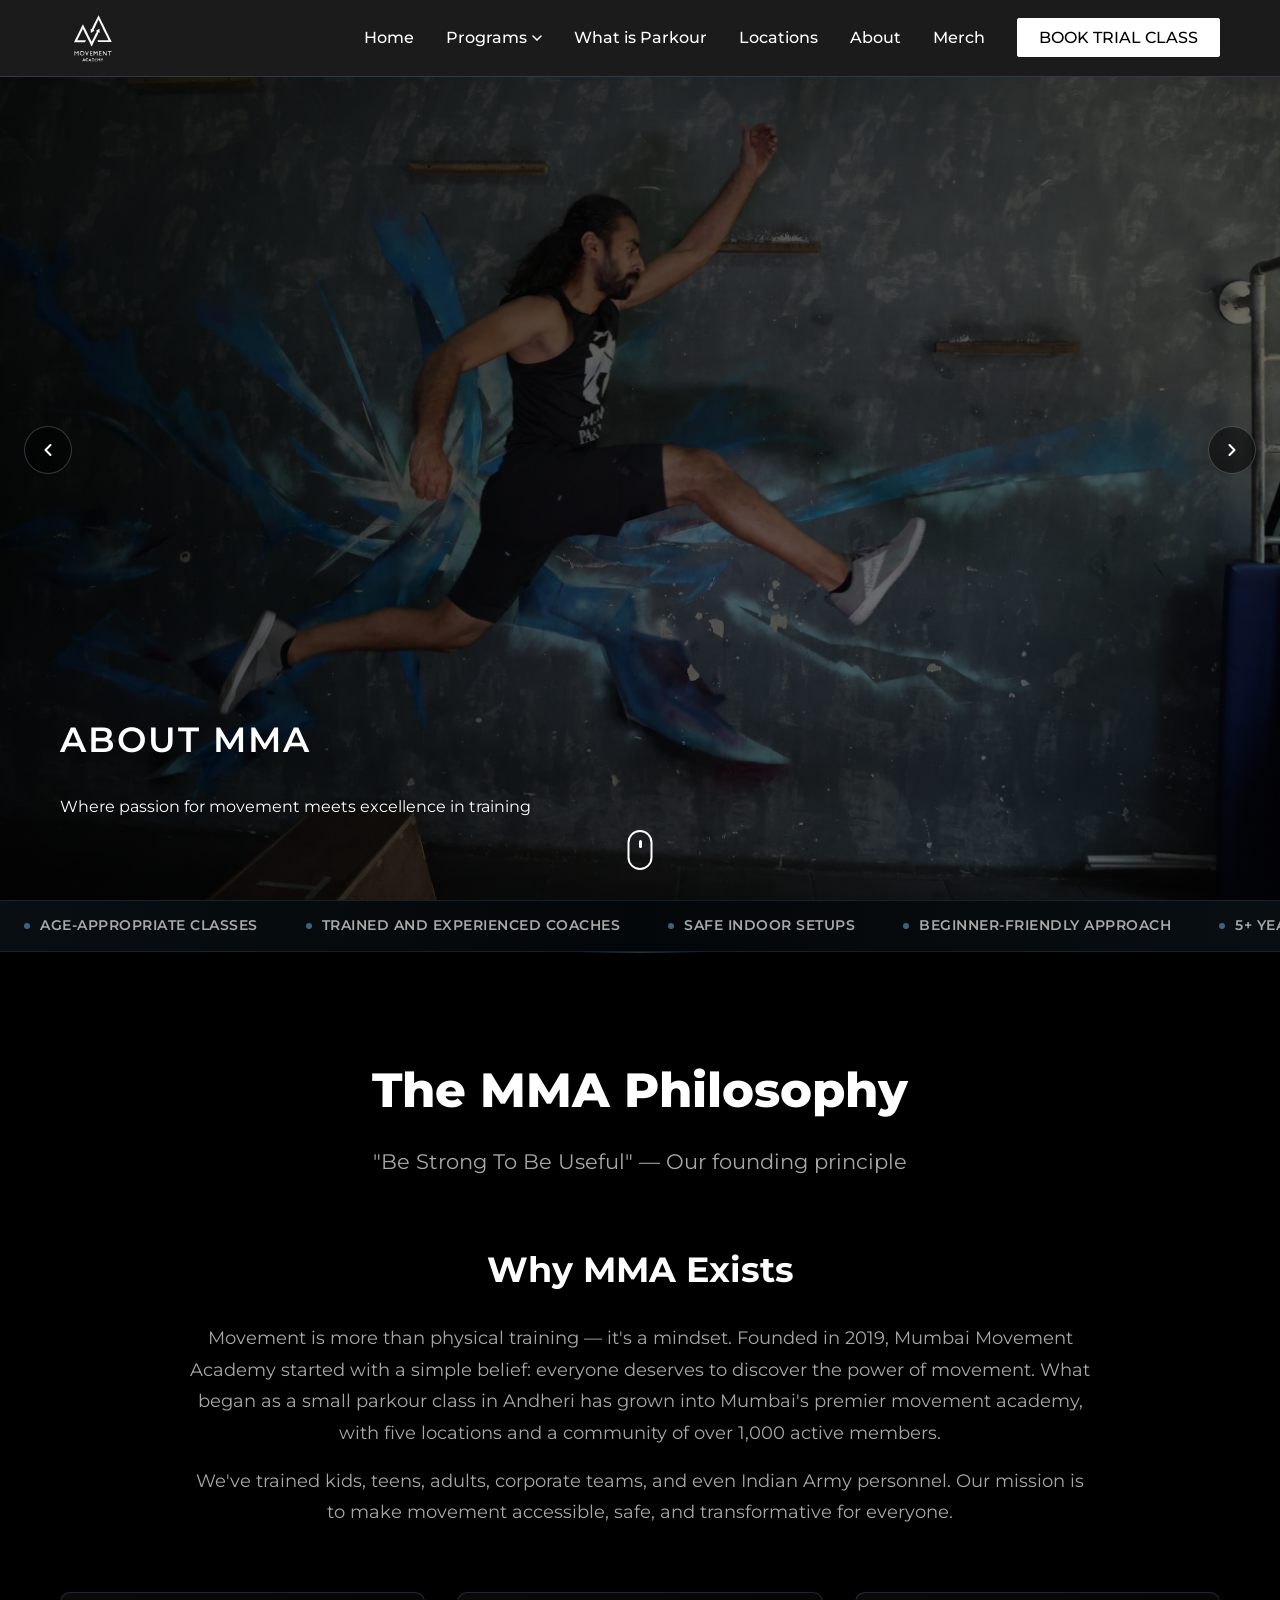
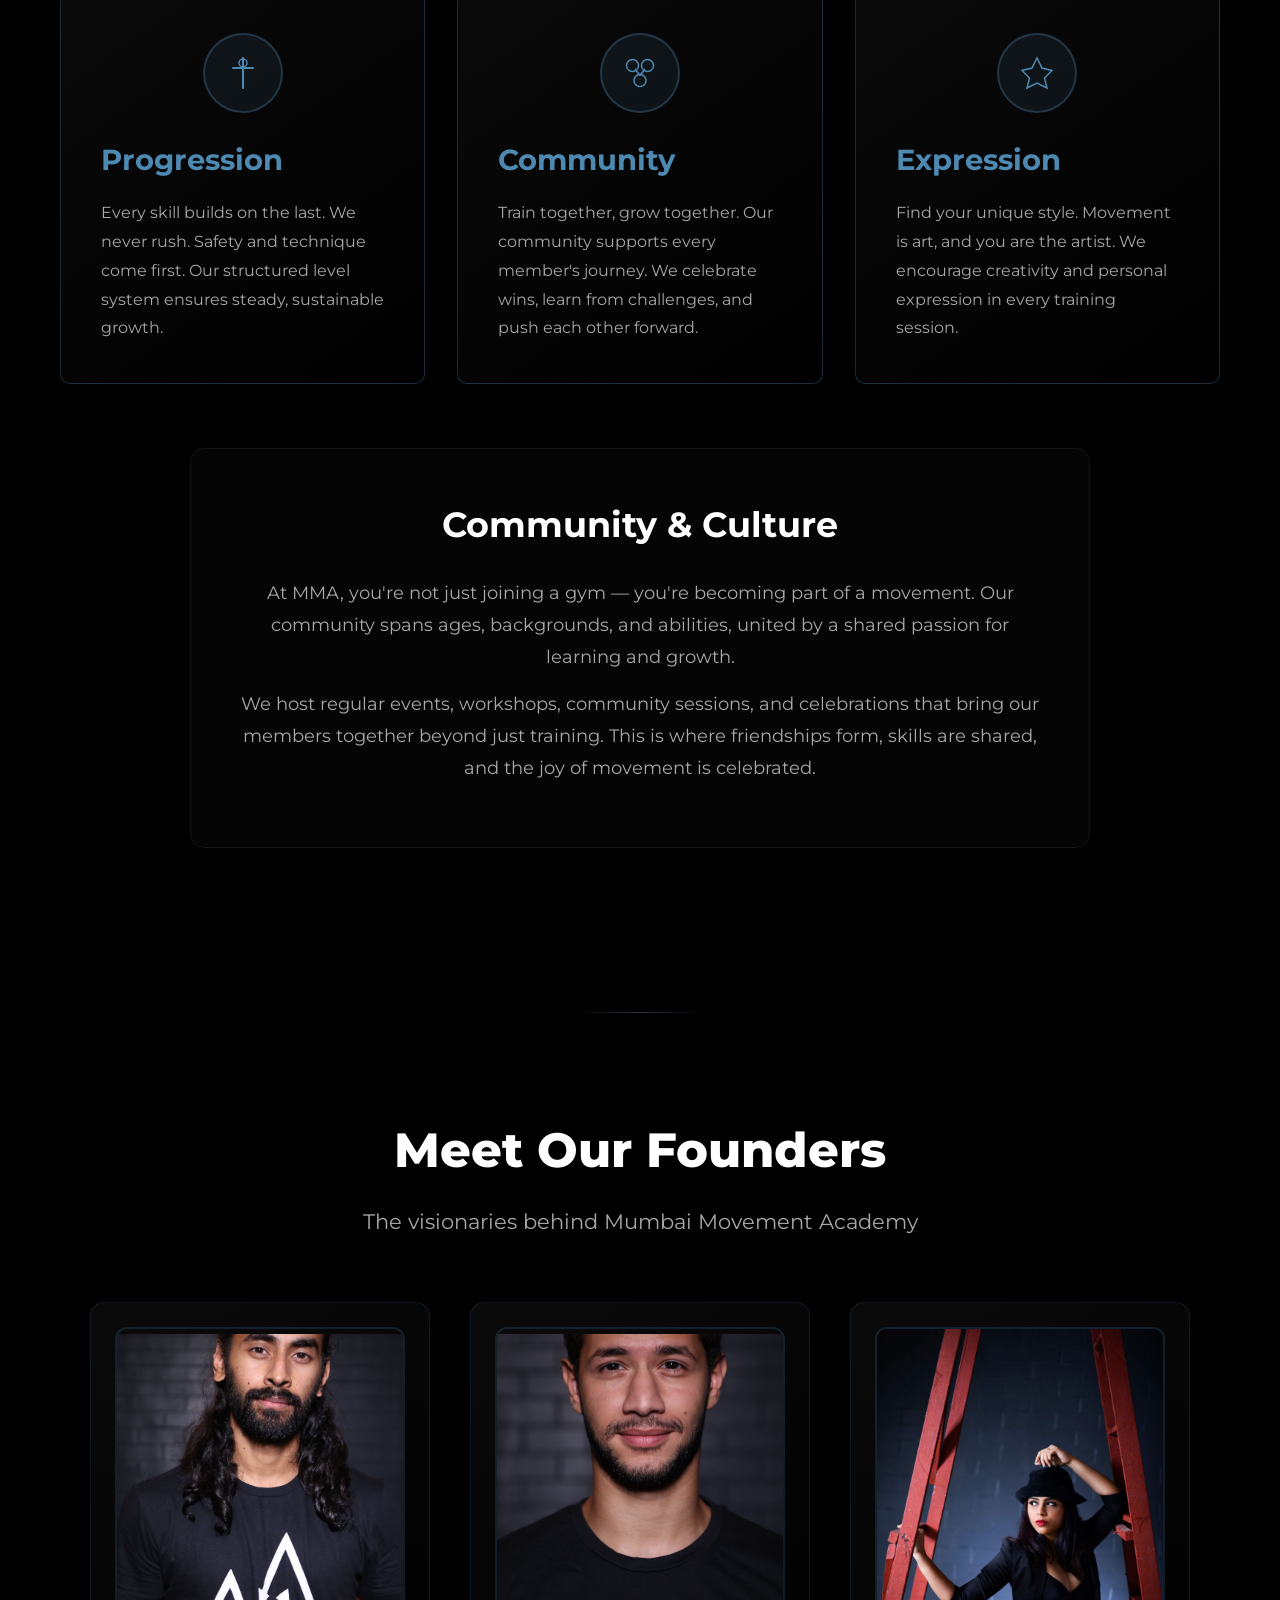
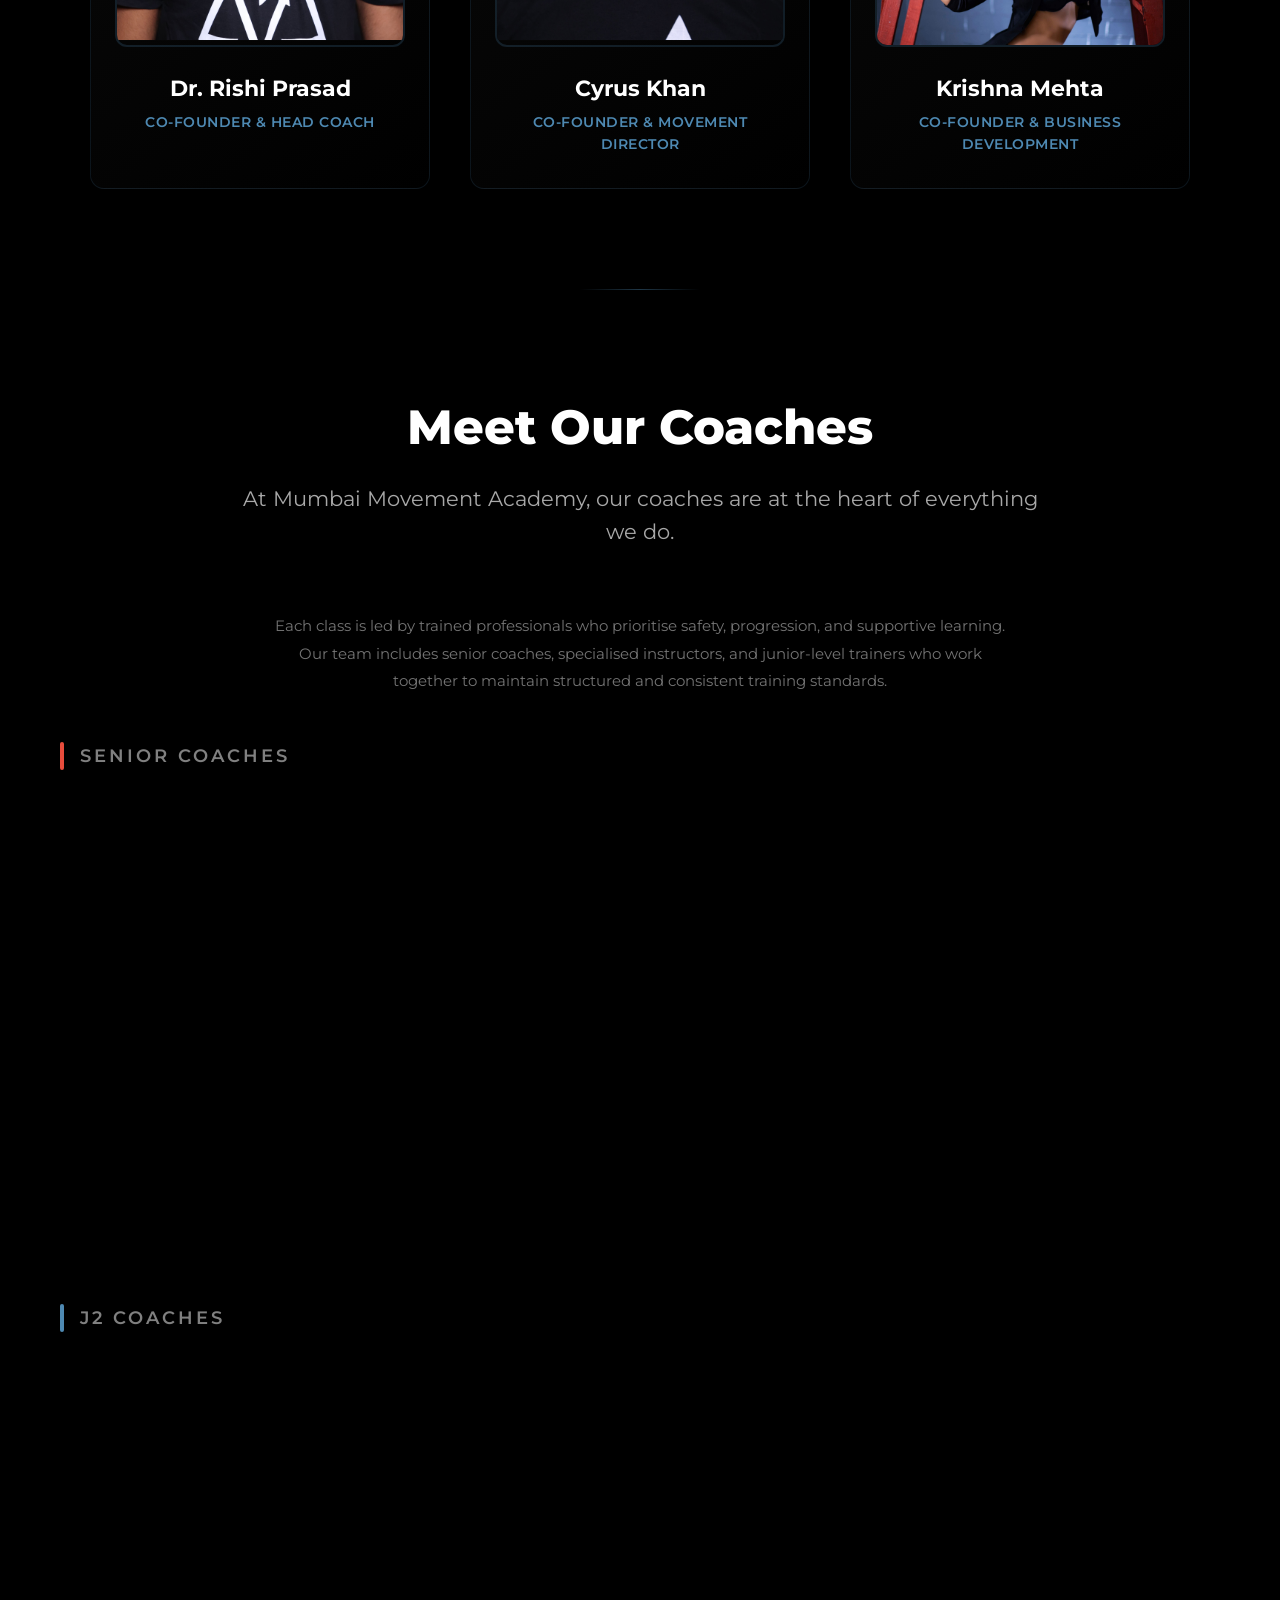
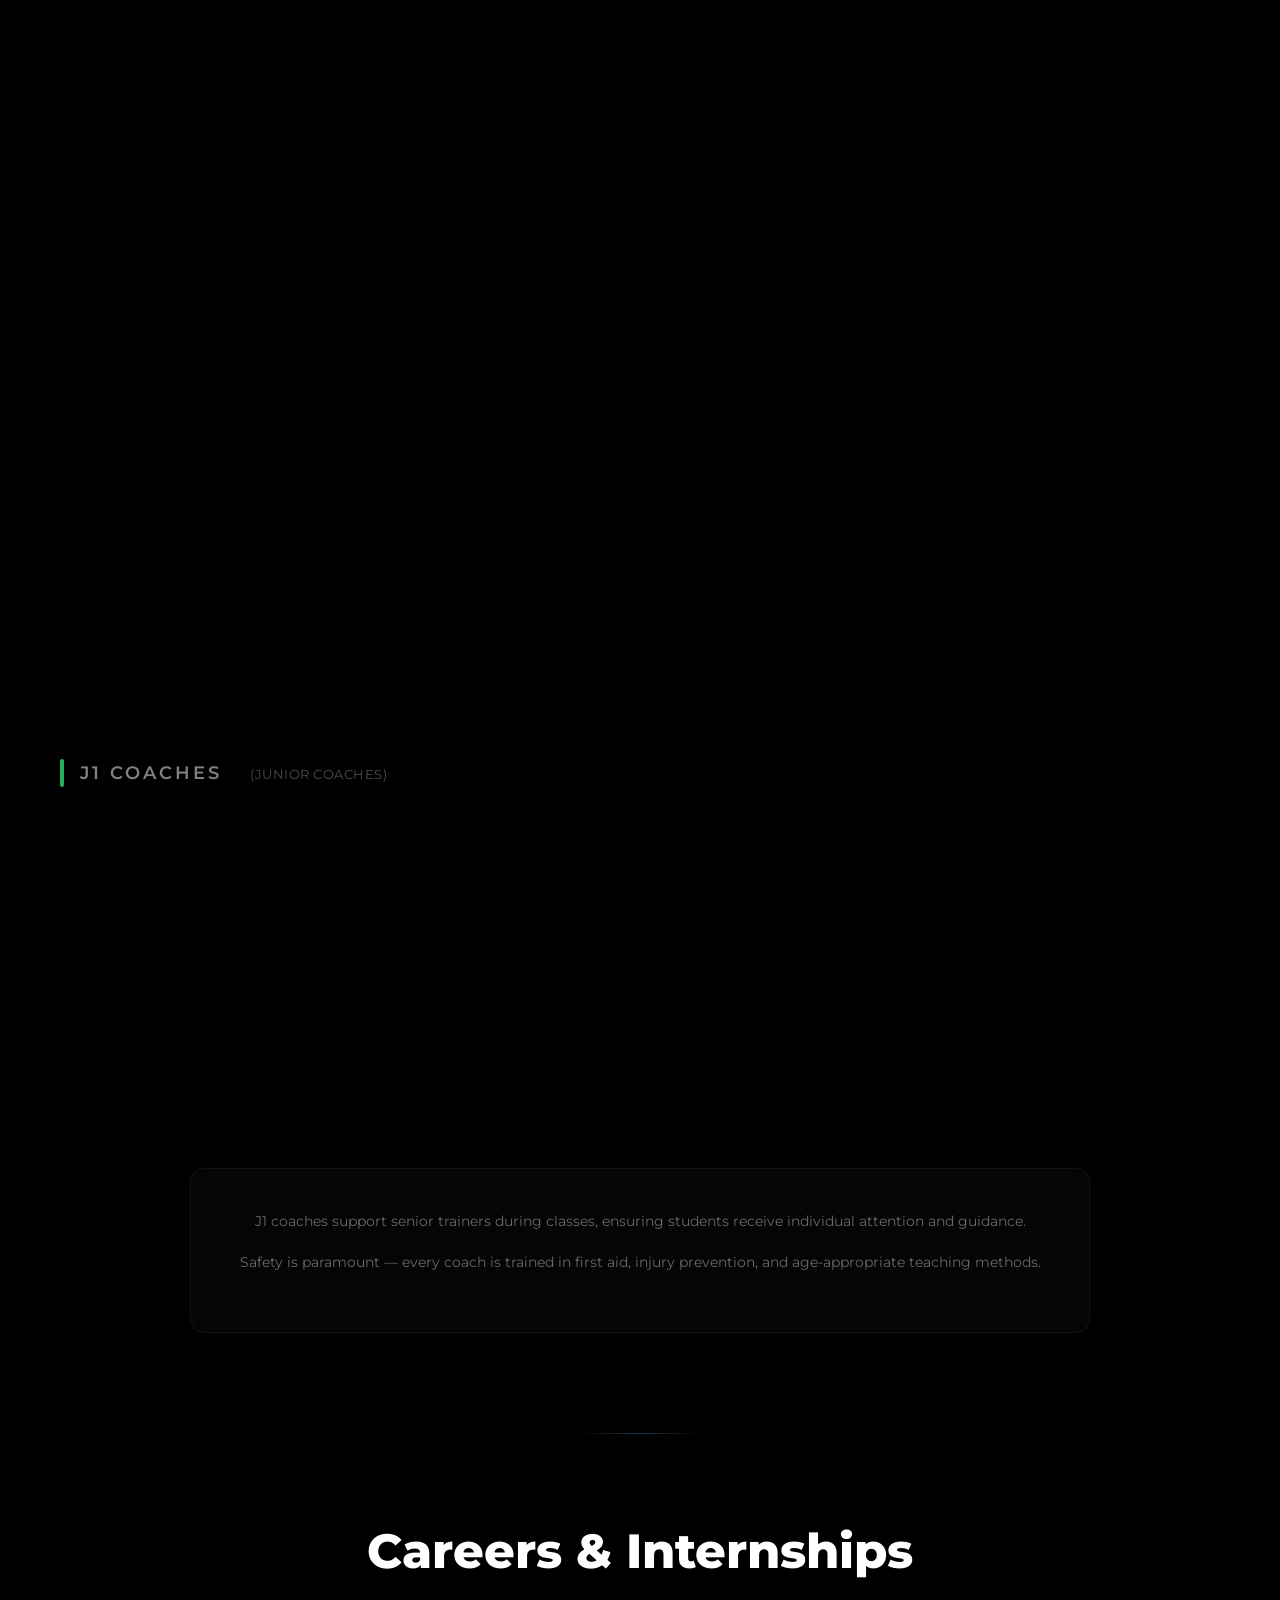
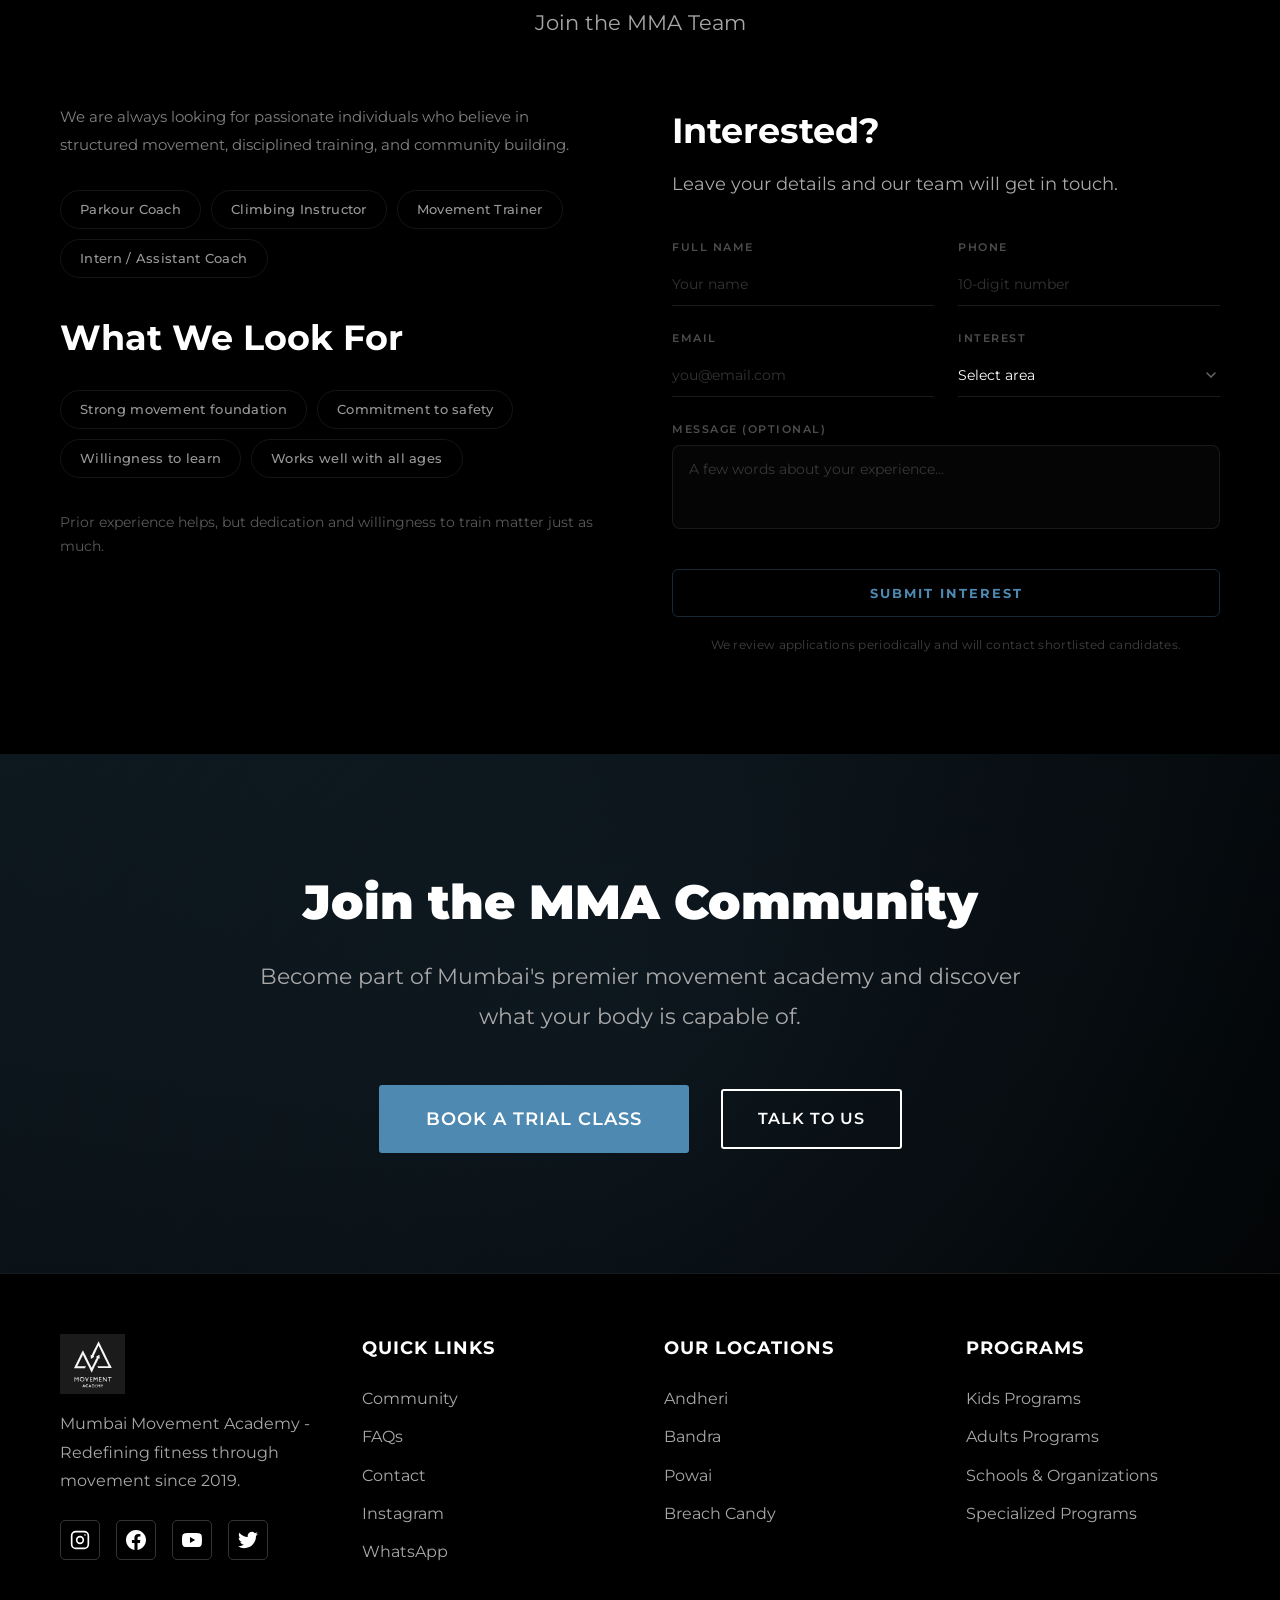
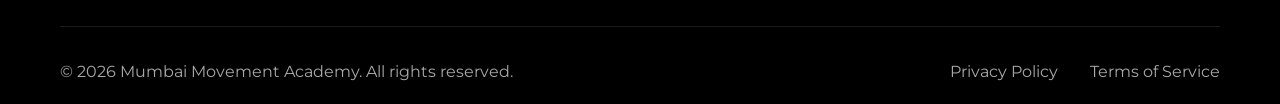
==== commit 77a14c34: "new changes" ====
--- a/mumbai_movement2-main/about.html
+++ b/mumbai_movement2-main/about.html
@@ -28,12 +28,14 @@
                     <ul class="dropdown-menu">
                         <li><a href="kids-programs.html">Kids Programs</a></li>
                         <li><a href="adults-programs.html">Adults Programs</a></li>
+                        <li><a href="schools-organizations.html">Schools & Organizations</a></li>
                         <li><a href="specialized-programs.html">Specialized Programs</a></li>
                     </ul>
                 </li>
                 <li><a href="parkour.html">What is Parkour</a></li>
                 <li><a href="locations.html">Locations</a></li>
                 <li><a href="about.html">About</a></li>
+                <li><a href="merchandise.html">Merch</a></li>
                 <li><a href="./book-trial.html" class="btn-nav-trial">BOOK TRIAL CLASS</a></li>
             </ul>
         </div>
@@ -215,7 +217,7 @@
             <div class="coaches-grid">
                 <div class="coach-card animate-on-scroll">
                     <div class="coach-image">
-                        <img src="https://images.unsplash.com/photo-1571019614242-c5c5dee9f50b?auto=format&fit=crop&w=400&q=80" alt="Manmohan Verma">
+                        <img src="parkour-img/Parkour ref images/parkour-boy.avif" alt="Manmohan Verma">
                     </div>
                     <div class="coach-info">
                         <span class="coach-tier-badge coach-tier-senior">Senior</span>
@@ -227,7 +229,7 @@
 
                 <div class="coach-card animate-on-scroll">
                     <div class="coach-image">
-                        <img src="https://images.unsplash.com/photo-1594381898411-846e7d193883?auto=format&fit=crop&w=400&q=80" alt="Nikhil Shetye">
+                        <img src="parkour-img/Parkour ref images/20170611-MKF_7344.jpg" alt="Nikhil Shetye">
                     </div>
                     <div class="coach-info">
                         <span class="coach-tier-badge coach-tier-senior">Acting Senior</span>
@@ -243,7 +245,7 @@
             <div class="coaches-grid">
                 <div class="coach-card animate-on-scroll">
                     <div class="coach-image">
-                        <img src="https://images.unsplash.com/photo-1603415526960-f7e0328c63b1?auto=format&fit=crop&w=400&q=80" alt="Ashith Tonse">
+                        <img src="parkour-img/Parkour ref images/DSCF1470.webp" alt="Ashith Tonse">
                     </div>
                     <div class="coach-info">
                         <span class="coach-tier-badge coach-tier-j2">J2</span>
@@ -255,7 +257,7 @@
 
                 <div class="coach-card animate-on-scroll">
                     <div class="coach-image">
-                        <img src="https://images.unsplash.com/photo-1507003211169-0a1dd7228f2d?auto=format&fit=crop&w=400&q=80" alt="Hardik Negi">
+                        <img src="parkour-img/Parkour ref images/AC4A2980.webp" alt="Hardik Negi">
                     </div>
                     <div class="coach-info">
                         <span class="coach-tier-badge coach-tier-j2">J2</span>
@@ -267,7 +269,7 @@
 
                 <div class="coach-card animate-on-scroll">
                     <div class="coach-image">
-                        <img src="https://images.unsplash.com/photo-1560250097-0b93528c311a?auto=format&fit=crop&w=400&q=80" alt="Ram Chhetri">
+                        <img src="parkour-img/Parkour ref images/Barbican - landing.avif" alt="Ram Chhetri">
                     </div>
                     <div class="coach-info">
                         <span class="coach-tier-badge coach-tier-j2">J2</span>
@@ -279,7 +281,7 @@
 
                 <div class="coach-card animate-on-scroll">
                     <div class="coach-image">
-                        <img src="https://images.unsplash.com/photo-1566492031773-4f4e44671857?auto=format&fit=crop&w=400&q=80" alt="Kartik Aayre">
+                        <img src="parkour-img/Parkour ref images/CLIMBING-CLASSES-HEADER-1-1.webp" alt="Kartik Aayre">
                     </div>
                     <div class="coach-info">
                         <span class="coach-tier-badge coach-tier-j2">J2</span>
@@ -485,20 +487,17 @@
                         <li><a href="locations.html#andheri">Andheri</a></li>
                         <li><a href="locations.html#bandra">Bandra</a></li>
                         <li><a href="locations.html#powai">Powai</a></li>
-                        <li><a href="locations.html#juhu">Juhu</a></li>
-                        <li><a href="locations.html#marine">Marine Lines</a></li>
                         <li><a href="locations.html#breach">Breach Candy</a></li>
                     </ul>
                 </div>
 
-                <div class="footer-column" id="contact">
-                    <h4>CONTACT</h4>
-                    <ul class="contact-info">
-                        <li><a href="tel:+919876543210">+91 98765 43210</a></li>
-                        <li><a href="mailto:info@mumbaima.com">info@mumbaima.com</a></li>
-                        <li class="hours">Mon-Fri: 10 AM - 9 PM</li>
-                        <li class="hours">Sat: 9 AM - 7 PM</li>
-                        <li class="hours">Sun: 10 AM - 5 PM</li>
+                <div class="footer-column" id="programs">
+                    <h4>PROGRAMS</h4>
+                    <ul>
+                        <li><a href="kids-programs.html">Kids Programs</a></li>
+                        <li><a href="adults-programs.html">Adults Programs</a></li>
+                        <li><a href="schools-organizations.html">Schools & Organizations</a></li>
+                        <li><a href="specialized-programs.html">Specialized Programs</a></li>
                     </ul>
                 </div>
             </div>
--- a/mumbai_movement2-main/styles.css
+++ b/mumbai_movement2-main/styles.css
@@ -1662,7 +1662,7 @@
 
 .myths-grid {
     display: grid;
-    grid-template-columns: repeat(auto-fit, minmax(300px, 1fr));
+    grid-template-columns: repeat(2, 1fr);
     gap: 2rem;
 }
 
@@ -1703,6 +1703,12 @@
     color: var(--text-light);
 }
 
+/* Benefit label variant for calisthenics/climbing pages */
+.myth-label.benefit-label,
+.myth-content .myth-label {
+    background: var(--primary-blue);
+}
+
 .reality-content {
     padding: 2rem;
 }
@@ -1723,6 +1729,12 @@
     line-height: 1.8;
 }
 
+@media (max-width: 768px) {
+    .myths-grid {
+        grid-template-columns: 1fr;
+    }
+}
+
 .parkour-faqs {
     padding: 100px 0;
     background: linear-gradient(135deg, rgba(78, 137, 178, 0.05), rgba(0, 0, 0, 1));
@@ -1736,6 +1748,944 @@
     background: rgba(78, 137, 178, 0.05);
     border-radius: 10px;
     border: 1px solid rgba(78, 137, 178, 0.2);
+}
+
+/* ==========================================
+   CALISTHENICS & ROCK CLIMBING PAGES
+   ========================================== */
+
+/* Intro Section (Image + Text layout for calisthenics/climbing) */
+.parkour-intro .intro-content {
+    max-width: 100%;
+}
+
+.parkour-intro .intro-grid:has(.intro-content) {
+    display: grid;
+    grid-template-columns: 1fr 1fr;
+    gap: 4rem;
+    align-items: center;
+    max-width: 1100px;
+    margin: 0 auto;
+}
+
+.intro-text {
+    color: var(--text-gray);
+    font-size: 1.05rem;
+    line-height: 1.85;
+    margin-bottom: 1.2rem;
+}
+
+.intro-stats {
+    display: flex;
+    gap: 2.5rem;
+    margin-top: 2.5rem;
+    padding-top: 2.5rem;
+    border-top: 1px solid rgba(78, 137, 178, 0.2);
+}
+
+.stat {
+    display: flex;
+    flex-direction: column;
+    gap: 0.3rem;
+}
+
+.stat-number {
+    font-size: 2rem;
+    font-weight: 800;
+    color: var(--primary-blue);
+    line-height: 1;
+}
+
+.stat-label {
+    font-size: 0.85rem;
+    color: var(--text-gray);
+    font-weight: 500;
+    text-transform: uppercase;
+    letter-spacing: 0.5px;
+}
+
+.intro-image {
+    position: relative;
+    border-radius: 14px;
+    overflow: hidden;
+    aspect-ratio: 4/3;
+    border: 1px solid rgba(78, 137, 178, 0.2);
+}
+
+.intro-image img {
+    width: 100%;
+    height: 100%;
+    object-fit: cover;
+    transition: transform 0.5s ease;
+}
+
+.intro-image:hover img {
+    transform: scale(1.05);
+}
+
+/* How Training Works Section */
+.how-training-works {
+    padding: 100px 0;
+    background: linear-gradient(135deg, rgba(78, 137, 178, 0.05), rgba(0, 0, 0, 1));
+}
+
+.training-steps {
+    display: grid;
+    grid-template-columns: repeat(4, 1fr);
+    gap: 0;
+    margin-top: 3rem;
+    position: relative;
+    counter-reset: step;
+}
+
+.training-steps::before {
+    content: '';
+    position: absolute;
+    top: 35px;
+    left: 10%;
+    right: 10%;
+    height: 2px;
+    background: linear-gradient(90deg, transparent, rgba(78, 137, 178, 0.3), rgba(78, 137, 178, 0.3), transparent);
+    z-index: 0;
+}
+
+.training-step {
+    display: flex;
+    flex-direction: column;
+    align-items: center;
+    text-align: center;
+    padding: 0 1.5rem;
+    position: relative;
+    z-index: 1;
+}
+
+.step-number {
+    width: 70px;
+    height: 70px;
+    border-radius: 50%;
+    background: linear-gradient(145deg, #0a0a0a, #000000);
+    border: 2px solid rgba(78, 137, 178, 0.4);
+    display: flex;
+    align-items: center;
+    justify-content: center;
+    font-size: 1.3rem;
+    font-weight: 800;
+    color: var(--primary-blue);
+    margin-bottom: 1.5rem;
+    transition: all 0.3s ease;
+    flex-shrink: 0;
+}
+
+.training-step:hover .step-number {
+    background: rgba(78, 137, 178, 0.15);
+    border-color: var(--primary-blue);
+    box-shadow: 0 0 25px rgba(78, 137, 178, 0.25);
+    transform: scale(1.1);
+}
+
+.step-content h3 {
+    font-size: 1.15rem;
+    font-weight: 700;
+    color: var(--text-light);
+    margin-bottom: 0.7rem;
+}
+
+.step-content p {
+    color: var(--text-gray);
+    font-size: 0.92rem;
+    line-height: 1.7;
+}
+
+/* Levels / Disciplines Grid */
+.parkour-levels {
+    padding: 100px 0;
+    background-color: #000000;
+}
+
+.levels-grid {
+    display: grid;
+    grid-template-columns: repeat(3, 1fr);
+    gap: 2rem;
+    margin-top: 3rem;
+}
+
+.level-card {
+    background: linear-gradient(160deg, #0d0d0d, #000000);
+    border: 1px solid rgba(78, 137, 178, 0.2);
+    border-radius: 14px;
+    overflow: hidden;
+    transition: all 0.4s ease;
+}
+
+.level-card:hover {
+    border-color: rgba(78, 137, 178, 0.5);
+    transform: translateY(-6px);
+    box-shadow: 0 15px 40px rgba(78, 137, 178, 0.12);
+}
+
+.level-header {
+    padding: 2rem 2rem 1.5rem;
+    border-bottom: 1px solid rgba(78, 137, 178, 0.12);
+}
+
+.level-header .level-badge {
+    display: inline-block;
+    padding: 5px 14px;
+    background: rgba(78, 137, 178, 0.12);
+    color: var(--primary-blue);
+    border-radius: 20px;
+    font-size: 0.7rem;
+    font-weight: 700;
+    letter-spacing: 1.5px;
+    text-transform: uppercase;
+    margin-bottom: 0.6rem;
+}
+
+.level-header h3 {
+    font-size: 1.4rem;
+    font-weight: 700;
+    color: var(--text-light);
+    margin: 0;
+}
+
+.level-body {
+    padding: 1.5rem 2rem 2rem;
+}
+
+.level-skills {
+    list-style: none;
+    padding: 0;
+    margin: 0;
+}
+
+.level-skills li {
+    position: relative;
+    padding: 0.5rem 0 0.5rem 22px;
+    color: rgba(255, 255, 255, 0.75);
+    font-size: 0.92rem;
+    line-height: 1.5;
+    border-bottom: 1px solid rgba(255, 255, 255, 0.04);
+}
+
+.level-skills li:last-child {
+    border-bottom: none;
+}
+
+.level-skills li::before {
+    content: '';
+    position: absolute;
+    left: 0;
+    top: 50%;
+    transform: translateY(-50%);
+    width: 6px;
+    height: 6px;
+    border-radius: 50%;
+    background: var(--primary-blue);
+}
+
+/* Myth/Benefit Card - myth-content area */
+.myth-content {
+    padding: 2rem;
+    border-bottom: 1px solid rgba(78, 137, 178, 0.1);
+    background: rgba(78, 137, 178, 0.04);
+}
+
+/* Parkour CTA Section */
+.parkour-cta {
+    padding: 80px 0 100px;
+    background: linear-gradient(135deg, rgba(78, 137, 178, 0.1), rgba(0, 0, 0, 1));
+}
+
+.parkour-cta .cta-content {
+    text-align: center;
+    max-width: 700px;
+    margin: 0 auto;
+    padding: 4rem 3rem;
+    background: linear-gradient(160deg, rgba(78, 137, 178, 0.08), rgba(0, 0, 0, 0.6));
+    border: 1px solid rgba(78, 137, 178, 0.25);
+    border-radius: 18px;
+}
+
+.parkour-cta .cta-content h2 {
+    font-size: 2rem;
+    font-weight: 800;
+    color: var(--text-light);
+    margin-bottom: 1rem;
+}
+
+.parkour-cta .cta-content p {
+    color: var(--text-gray);
+    font-size: 1.05rem;
+    line-height: 1.7;
+    margin-bottom: 2rem;
+}
+
+.parkour-cta .cta-buttons {
+    display: flex;
+    justify-content: center;
+    gap: 1.2rem;
+    flex-wrap: wrap;
+}
+
+.parkour-cta .cta-buttons .btn-primary {
+    display: inline-flex;
+    align-items: center;
+    justify-content: center;
+    gap: 0.5rem;
+    padding: 15px 35px;
+    font-size: 1rem;
+    font-weight: 600;
+    text-decoration: none;
+    border-radius: 6px;
+    text-transform: uppercase;
+    letter-spacing: 1px;
+    background-color: var(--primary-blue);
+    color: #fff;
+    border: 2px solid var(--primary-blue);
+    transition: all 0.3s ease;
+    cursor: pointer;
+}
+
+.parkour-cta .cta-buttons .btn-primary:hover {
+    background-color: transparent;
+    color: var(--primary-blue);
+    transform: translateY(-2px);
+    box-shadow: 0 10px 30px rgba(78, 137, 178, 0.4);
+}
+
+.parkour-cta .cta-buttons .btn-secondary {
+    display: inline-flex;
+    align-items: center;
+    justify-content: center;
+    gap: 0.5rem;
+    padding: 15px 35px;
+    font-size: 1rem;
+    font-weight: 600;
+    text-decoration: none;
+    border-radius: 6px;
+    text-transform: uppercase;
+    letter-spacing: 1px;
+    background: transparent;
+    color: #fff;
+    border: 2px solid rgba(255, 255, 255, 0.3);
+    transition: all 0.3s ease;
+    cursor: pointer;
+}
+
+.parkour-cta .cta-buttons .btn-secondary:hover {
+    border-color: #25D366;
+    color: #25D366;
+    transform: translateY(-2px);
+    box-shadow: 0 10px 30px rgba(37, 211, 102, 0.2);
+}
+
+.parkour-cta .cta-buttons .btn-secondary svg {
+    flex-shrink: 0;
+}
+
+/* ==========================================
+   CALISTHENICS & ROCK CLIMBING RESPONSIVE
+   ========================================== */
+
+@media (max-width: 1024px) {
+    .training-steps {
+        grid-template-columns: repeat(2, 1fr);
+        gap: 2.5rem;
+    }
+
+    .training-steps::before {
+        display: none;
+    }
+
+    .levels-grid {
+        grid-template-columns: repeat(2, 1fr);
+    }
+}
+
+@media (max-width: 768px) {
+    .parkour-intro .intro-grid:has(.intro-content) {
+        grid-template-columns: 1fr;
+        gap: 2.5rem;
+    }
+
+    .intro-image {
+        order: -1;
+        aspect-ratio: 16/9;
+    }
+
+    .intro-stats {
+        gap: 1.5rem;
+        flex-wrap: wrap;
+    }
+
+    .stat-number {
+        font-size: 1.6rem;
+    }
+
+    .intro-text {
+        font-size: 0.98rem;
+    }
+
+    .how-training-works {
+        padding: 60px 0;
+    }
+
+    .training-steps {
+        grid-template-columns: 1fr;
+        gap: 2rem;
+    }
+
+    .training-step {
+        flex-direction: row;
+        text-align: left;
+        gap: 1.2rem;
+        padding: 0;
+    }
+
+    .step-number {
+        width: 55px;
+        height: 55px;
+        min-width: 55px;
+        font-size: 1.1rem;
+        margin-bottom: 0;
+    }
+
+    .step-content h3 {
+        font-size: 1.05rem;
+    }
+
+    .step-content p {
+        font-size: 0.88rem;
+    }
+
+    .parkour-levels {
+        padding: 60px 0;
+    }
+
+    .levels-grid {
+        grid-template-columns: 1fr;
+        gap: 1.5rem;
+    }
+
+    .level-header {
+        padding: 1.5rem 1.5rem 1.2rem;
+    }
+
+    .level-header h3 {
+        font-size: 1.2rem;
+    }
+
+    .level-body {
+        padding: 1.2rem 1.5rem 1.5rem;
+    }
+
+    .myths-reality {
+        padding: 60px 0;
+    }
+
+    .myth-content {
+        padding: 1.5rem;
+    }
+
+    .reality-content {
+        padding: 1.5rem;
+    }
+
+    .parkour-faqs {
+        padding: 60px 0;
+    }
+
+    .parkour-cta {
+        padding: 50px 0 70px;
+    }
+
+    .parkour-cta .cta-content {
+        padding: 2.5rem 1.5rem;
+    }
+
+    .parkour-cta .cta-content h2 {
+        font-size: 1.5rem;
+    }
+
+    .parkour-cta .cta-content p {
+        font-size: 0.95rem;
+    }
+
+    .parkour-cta .cta-buttons {
+        flex-direction: column;
+        align-items: center;
+    }
+
+    .parkour-cta .cta-buttons .btn-primary,
+    .parkour-cta .cta-buttons .btn-secondary {
+        width: 100%;
+        max-width: 320px;
+        padding: 14px 28px;
+        font-size: 0.9rem;
+    }
+}
+
+@media (max-width: 480px) {
+    .parkour-intro {
+        padding: 60px 0;
+    }
+
+    .intro-stats {
+        gap: 1rem;
+    }
+
+    .stat-number {
+        font-size: 1.3rem;
+    }
+
+    .stat-label {
+        font-size: 0.75rem;
+    }
+
+    .parkour-cta .cta-content {
+        padding: 2rem 1.2rem;
+        border-radius: 12px;
+    }
+}
+
+/* ==========================================
+   MERCHANDISE PAGE STYLES
+   ========================================== */
+
+.merch-hero {
+    min-height: 50vh;
+}
+
+/* Merch Intro */
+.merch-intro {
+    padding: 100px 0;
+    background-color: #050505;
+}
+
+.merch-intro-content {
+    display: grid;
+    grid-template-columns: 1fr 1fr;
+    gap: 4rem;
+    align-items: center;
+    max-width: 1100px;
+    margin: 0 auto;
+}
+
+.merch-label {
+    display: inline-block;
+    font-size: 0.75rem;
+    font-weight: 700;
+    letter-spacing: 3px;
+    text-transform: uppercase;
+    color: var(--primary-blue);
+    background: rgba(78, 137, 178, 0.1);
+    padding: 6px 16px;
+    border-radius: 4px;
+    margin-bottom: 1.5rem;
+}
+
+.merch-intro-text h2 {
+    font-size: 2.2rem;
+    font-weight: 800;
+    color: var(--text-light);
+    line-height: 1.2;
+    margin-bottom: 1.5rem;
+}
+
+.merch-intro-text p {
+    color: var(--text-gray);
+    font-size: 1.05rem;
+    line-height: 1.8;
+    margin-bottom: 1rem;
+}
+
+.merch-intro-image {
+    position: relative;
+    border-radius: 16px;
+    overflow: hidden;
+    border: 2px solid rgba(78, 137, 178, 0.2);
+}
+
+.merch-intro-image img {
+    width: 100%;
+    height: 450px;
+    object-fit: cover;
+    display: block;
+    transition: transform 0.5s ease;
+}
+
+.merch-intro-image:hover img {
+    transform: scale(1.05);
+}
+
+/* Merch Products */
+.merch-products {
+    padding: 100px 0;
+    background: linear-gradient(180deg, #050505 0%, #000 100%);
+}
+
+.merch-grid {
+    display: grid;
+    grid-template-columns: repeat(3, 1fr);
+    gap: 2rem;
+    max-width: 1200px;
+    margin: 0 auto;
+}
+
+.merch-card {
+    background: linear-gradient(160deg, rgba(78, 137, 178, 0.06), rgba(0, 0, 0, 0.8));
+    border: 1px solid rgba(78, 137, 178, 0.15);
+    border-radius: 16px;
+    overflow: hidden;
+    transition: all 0.4s ease;
+}
+
+.merch-card:hover {
+    border-color: rgba(78, 137, 178, 0.5);
+    transform: translateY(-8px);
+    box-shadow: 0 20px 60px rgba(78, 137, 178, 0.15);
+}
+
+.merch-card-image {
+    position: relative;
+    overflow: hidden;
+    height: 280px;
+}
+
+.merch-card-image img {
+    width: 100%;
+    height: 100%;
+    object-fit: cover;
+    transition: transform 0.5s ease;
+}
+
+.merch-card:hover .merch-card-image img {
+    transform: scale(1.08);
+}
+
+.merch-card-badge {
+    position: absolute;
+    top: 16px;
+    right: 16px;
+    background: var(--primary-blue);
+    color: #fff;
+    font-size: 0.65rem;
+    font-weight: 700;
+    letter-spacing: 2px;
+    padding: 6px 14px;
+    border-radius: 4px;
+    text-transform: uppercase;
+}
+
+.merch-card-body {
+    padding: 1.8rem;
+}
+
+.merch-card-title {
+    font-size: 1.3rem;
+    font-weight: 700;
+    color: var(--text-light);
+    margin-bottom: 0.75rem;
+}
+
+.merch-card-desc {
+    color: var(--text-gray);
+    font-size: 0.92rem;
+    line-height: 1.7;
+    margin-bottom: 1.2rem;
+}
+
+.merch-card-features {
+    list-style: none;
+    padding: 0;
+    margin: 0 0 1.5rem 0;
+}
+
+.merch-card-features li {
+    display: flex;
+    align-items: center;
+    gap: 0.6rem;
+    color: var(--text-gray);
+    font-size: 0.88rem;
+    padding: 0.35rem 0;
+}
+
+.merch-card-features li svg {
+    flex-shrink: 0;
+}
+
+.merch-card-cta {
+    display: inline-flex;
+    align-items: center;
+    justify-content: center;
+    width: 100%;
+    padding: 12px 24px;
+    font-size: 0.85rem;
+    font-weight: 600;
+    text-decoration: none;
+    text-transform: uppercase;
+    letter-spacing: 1.5px;
+    color: var(--primary-blue);
+    border: 2px solid var(--primary-blue);
+    border-radius: 6px;
+    background: transparent;
+    transition: all 0.3s ease;
+}
+
+.merch-card-cta:hover {
+    background: var(--primary-blue);
+    color: #fff;
+    transform: translateY(-2px);
+    box-shadow: 0 8px 25px rgba(78, 137, 178, 0.3);
+}
+
+/* Why Section */
+.merch-why {
+    padding: 100px 0;
+    background-color: #050505;
+}
+
+.merch-why-grid {
+    display: grid;
+    grid-template-columns: repeat(4, 1fr);
+    gap: 2rem;
+    max-width: 1200px;
+    margin: 0 auto;
+}
+
+.merch-why-card {
+    text-align: center;
+    padding: 2.5rem 1.5rem;
+    background: linear-gradient(160deg, rgba(78, 137, 178, 0.05), rgba(0, 0, 0, 0.4));
+    border: 1px solid rgba(78, 137, 178, 0.12);
+    border-radius: 14px;
+    transition: all 0.3s ease;
+}
+
+.merch-why-card:hover {
+    border-color: rgba(78, 137, 178, 0.4);
+    transform: translateY(-5px);
+}
+
+.merch-why-icon {
+    width: 60px;
+    height: 60px;
+    border-radius: 50%;
+    background: rgba(78, 137, 178, 0.1);
+    display: flex;
+    align-items: center;
+    justify-content: center;
+    margin: 0 auto 1.2rem;
+}
+
+.merch-why-card h3 {
+    font-size: 1.05rem;
+    font-weight: 700;
+    color: var(--text-light);
+    margin-bottom: 0.75rem;
+}
+
+.merch-why-card p {
+    font-size: 0.9rem;
+    color: var(--text-gray);
+    line-height: 1.7;
+}
+
+/* Offers Section */
+.merch-offers {
+    padding: 100px 0;
+    background: linear-gradient(180deg, #050505 0%, #000 100%);
+}
+
+.merch-offers-grid {
+    display: grid;
+    grid-template-columns: repeat(2, 1fr);
+    gap: 2.5rem;
+    max-width: 1100px;
+    margin: 0 auto;
+}
+
+.merch-offer-card {
+    background: linear-gradient(160deg, rgba(78, 137, 178, 0.06), rgba(0, 0, 0, 0.6));
+    border: 1px solid rgba(78, 137, 178, 0.15);
+    border-radius: 16px;
+    overflow: hidden;
+    transition: all 0.4s ease;
+}
+
+.merch-offer-card:hover {
+    border-color: rgba(78, 137, 178, 0.5);
+    transform: translateY(-5px);
+    box-shadow: 0 15px 50px rgba(78, 137, 178, 0.12);
+}
+
+.merch-offer-visual {
+    position: relative;
+    overflow: hidden;
+    height: 220px;
+}
+
+.merch-offer-visual img {
+    width: 100%;
+    height: 100%;
+    object-fit: cover;
+    transition: transform 0.5s ease;
+}
+
+.merch-offer-card:hover .merch-offer-visual img {
+    transform: scale(1.06);
+}
+
+.merch-offer-tag {
+    position: absolute;
+    top: 16px;
+    left: 16px;
+    background: linear-gradient(135deg, #25D366, #128C7E);
+    color: #fff;
+    font-size: 1rem;
+    font-weight: 800;
+    padding: 8px 18px;
+    border-radius: 6px;
+    letter-spacing: 1px;
+}
+
+.merch-offer-body {
+    padding: 2rem;
+}
+
+.merch-offer-icon {
+    width: 50px;
+    height: 50px;
+    border-radius: 12px;
+    background: rgba(78, 137, 178, 0.1);
+    display: flex;
+    align-items: center;
+    justify-content: center;
+    margin-bottom: 1rem;
+}
+
+.merch-offer-body h3 {
+    font-size: 1.2rem;
+    font-weight: 700;
+    color: var(--text-light);
+    margin-bottom: 0.75rem;
+}
+
+.merch-offer-body p {
+    color: var(--text-gray);
+    font-size: 0.95rem;
+    line-height: 1.7;
+    margin-bottom: 1.5rem;
+}
+
+.merch-offer-cta {
+    display: inline-flex;
+    align-items: center;
+    padding: 12px 28px;
+    font-size: 0.85rem;
+    font-weight: 600;
+    text-decoration: none;
+    text-transform: uppercase;
+    letter-spacing: 1.5px;
+    color: #fff;
+    background: var(--primary-blue);
+    border: 2px solid var(--primary-blue);
+    border-radius: 6px;
+    transition: all 0.3s ease;
+}
+
+.merch-offer-cta:hover {
+    background: transparent;
+    color: var(--primary-blue);
+    transform: translateY(-2px);
+    box-shadow: 0 8px 25px rgba(78, 137, 178, 0.3);
+}
+
+/* Merchandise Responsive */
+@media (max-width: 1024px) {
+    .merch-grid {
+        grid-template-columns: repeat(2, 1fr);
+    }
+
+    .merch-why-grid {
+        grid-template-columns: repeat(2, 1fr);
+    }
+}
+
+@media (max-width: 768px) {
+    .merch-intro {
+        padding: 60px 0;
+    }
+
+    .merch-intro-content {
+        grid-template-columns: 1fr;
+        gap: 2.5rem;
+    }
+
+    .merch-intro-text h2 {
+        font-size: 1.6rem;
+    }
+
+    .merch-intro-image img {
+        height: 320px;
+    }
+
+    .merch-products {
+        padding: 60px 0;
+    }
+
+    .merch-grid {
+        grid-template-columns: 1fr;
+        max-width: 450px;
+        margin: 0 auto;
+    }
+
+    .merch-why {
+        padding: 60px 0;
+    }
+
+    .merch-why-grid {
+        grid-template-columns: 1fr 1fr;
+        gap: 1.2rem;
+    }
+
+    .merch-why-card {
+        padding: 1.8rem 1.2rem;
+    }
+
+    .merch-offers {
+        padding: 60px 0;
+    }
+
+    .merch-offers-grid {
+        grid-template-columns: 1fr;
+    }
+}
+
+@media (max-width: 480px) {
+    .merch-intro-text h2 {
+        font-size: 1.3rem;
+    }
+
+    .merch-intro-image img {
+        height: 250px;
+    }
+
+    .merch-why-grid {
+        grid-template-columns: 1fr;
+    }
+
+    .merch-card-image {
+        height: 220px;
+    }
+
+    .merch-offer-visual {
+        height: 180px;
+    }
+
+    .merch-offer-body {
+        padding: 1.5rem;
+    }
 }
 
 /* Locations Page Styles */
@@ -4663,18 +5613,312 @@
 .school-logos-grid {
     display: flex;
     flex-wrap: wrap;
-    gap: 1rem;
+    gap: 1.5rem;
     margin-top: 1rem;
 }
 
 .school-logo-item {
+    display: flex;
+    align-items: center;
+    gap: 0.8rem;
     padding: 0.8rem 1.2rem;
     background: rgba(78, 137, 178, 0.08);
     border: 1px solid rgba(78, 137, 178, 0.2);
-    border-radius: 8px;
+    border-radius: 10px;
     color: var(--text-gray);
     font-size: 0.85rem;
     font-weight: 500;
+    transition: var(--transition);
+}
+
+.school-logo-item:hover {
+    border-color: var(--primary-blue);
+    background: rgba(78, 137, 178, 0.15);
+    transform: translateY(-2px);
+}
+
+.school-logo-icon {
+    width: 48px;
+    height: 48px;
+    min-width: 48px;
+    border-radius: 50%;
+    background: linear-gradient(135deg, var(--primary-blue), #3a6d8c);
+    display: flex;
+    align-items: center;
+    justify-content: center;
+    box-shadow: 0 2px 10px rgba(78, 137, 178, 0.3);
+}
+
+.school-logo-initials {
+    color: #fff;
+    font-weight: 700;
+    font-size: 0.75rem;
+    letter-spacing: 0.5px;
+    text-transform: uppercase;
+}
+
+.school-logo-name {
+    color: var(--text-gray);
+    font-size: 0.85rem;
+    font-weight: 500;
+    line-height: 1.3;
+}
+
+/* ==========================================
+   SCHOOLS & ORGANIZATIONS - REDESIGNED
+   ========================================== */
+
+.org-cards-section {
+    padding: 60px 0 40px;
+}
+
+.org-cards-row {
+    display: grid;
+    grid-template-columns: repeat(3, 1fr);
+    gap: 2rem;
+    max-width: 1200px;
+    margin: 0 auto;
+}
+
+.org-card {
+    background: linear-gradient(160deg, #0d0d0d, #000000);
+    border: 1px solid rgba(78, 137, 178, 0.15);
+    border-radius: 16px;
+    overflow: hidden;
+    transition: all 0.4s ease;
+    display: flex;
+    flex-direction: column;
+}
+
+.org-card:hover {
+    border-color: rgba(78, 137, 178, 0.5);
+    transform: translateY(-6px);
+    box-shadow: 0 20px 50px rgba(78, 137, 178, 0.12);
+}
+
+.org-card-img {
+    position: relative;
+    width: 100%;
+    height: 220px;
+    overflow: hidden;
+}
+
+.org-card-img img {
+    width: 100%;
+    height: 100%;
+    object-fit: cover;
+    transition: transform 0.5s ease;
+}
+
+.org-card:hover .org-card-img img {
+    transform: scale(1.08);
+}
+
+.org-card-badge {
+    position: absolute;
+    top: 14px;
+    right: 14px;
+    padding: 5px 14px;
+    background: rgba(0, 0, 0, 0.7);
+    backdrop-filter: blur(8px);
+    border: 1px solid rgba(78, 137, 178, 0.4);
+    border-radius: 20px;
+    color: var(--primary-blue);
+    font-size: 0.75rem;
+    font-weight: 600;
+    letter-spacing: 0.8px;
+    text-transform: uppercase;
+}
+
+.org-card-body {
+    padding: 1.8rem;
+    display: flex;
+    flex-direction: column;
+    flex: 1;
+}
+
+.org-card-icon {
+    width: 50px;
+    height: 50px;
+    background: rgba(78, 137, 178, 0.1);
+    border: 1.5px solid rgba(78, 137, 178, 0.3);
+    border-radius: 10px;
+    display: flex;
+    align-items: center;
+    justify-content: center;
+    margin-bottom: 1.2rem;
+}
+
+.org-card-icon svg {
+    width: 28px;
+    height: 28px;
+}
+
+.org-card-title {
+    font-size: 1.3rem;
+    font-weight: 700;
+    color: var(--text-light);
+    margin-bottom: 0.8rem;
+    line-height: 1.3;
+}
+
+.org-card-desc {
+    color: var(--text-gray);
+    font-size: 0.92rem;
+    line-height: 1.7;
+    margin-bottom: 1.2rem;
+}
+
+.org-card-list {
+    list-style: none;
+    padding: 0;
+    margin: 0 0 1.5rem 0;
+    flex: 1;
+}
+
+.org-card-list li {
+    position: relative;
+    padding: 0.35rem 0 0.35rem 20px;
+    color: rgba(255, 255, 255, 0.75);
+    font-size: 0.88rem;
+    line-height: 1.5;
+}
+
+.org-card-list li::before {
+    content: '';
+    position: absolute;
+    left: 0;
+    top: 50%;
+    transform: translateY(-50%);
+    width: 6px;
+    height: 6px;
+    border-radius: 50%;
+    background: var(--primary-blue);
+}
+
+.org-card-cta {
+    display: inline-flex;
+    align-items: center;
+    gap: 8px;
+    padding: 10px 22px;
+    font-size: 0.85rem;
+    font-weight: 600;
+    border-radius: 50px;
+    text-decoration: none;
+    transition: all 0.3s ease;
+    cursor: pointer;
+    border: 1.5px solid rgba(78, 137, 178, 0.4);
+    color: var(--text-light);
+    background: rgba(78, 137, 178, 0.08);
+    align-self: flex-start;
+}
+
+.org-card-cta:hover {
+    background: rgba(78, 137, 178, 0.2);
+    border-color: var(--primary-blue);
+    transform: translateY(-2px);
+}
+
+/* Trusted Schools Section */
+.trusted-schools-section {
+    padding: 50px 0 60px;
+    position: relative;
+}
+
+.trusted-schools-section::before {
+    content: '';
+    position: absolute;
+    top: 0;
+    left: 50%;
+    transform: translateX(-50%);
+    width: 80px;
+    height: 1px;
+    background: linear-gradient(90deg, transparent, var(--primary-blue), transparent);
+}
+
+.trusted-header {
+    text-align: center;
+    margin-bottom: 3rem;
+}
+
+.trusted-label {
+    display: inline-block;
+    padding: 6px 18px;
+    background: rgba(78, 137, 178, 0.1);
+    border: 1px solid rgba(78, 137, 178, 0.25);
+    border-radius: 20px;
+    color: var(--primary-blue);
+    font-size: 0.75rem;
+    font-weight: 700;
+    letter-spacing: 2px;
+    text-transform: uppercase;
+    margin-bottom: 1.2rem;
+}
+
+.trusted-title {
+    font-size: 2rem;
+    font-weight: 700;
+    color: var(--text-light);
+    margin-bottom: 0.8rem;
+}
+
+.trusted-subtitle {
+    color: var(--text-gray);
+    font-size: 1rem;
+    line-height: 1.7;
+    max-width: 600px;
+    margin: 0 auto;
+}
+
+.trusted-logos-row {
+    display: flex;
+    justify-content: center;
+    gap: 1.5rem;
+    flex-wrap: wrap;
+}
+
+.trusted-logo-card {
+    display: flex;
+    flex-direction: column;
+    align-items: center;
+    gap: 0.8rem;
+    padding: 1.5rem 1.8rem;
+    background: linear-gradient(160deg, rgba(78, 137, 178, 0.06), rgba(0, 0, 0, 0.4));
+    border: 1px solid rgba(78, 137, 178, 0.15);
+    border-radius: 14px;
+    transition: all 0.3s ease;
+    min-width: 160px;
+    text-align: center;
+}
+
+.trusted-logo-card:hover {
+    border-color: rgba(78, 137, 178, 0.45);
+    background: rgba(78, 137, 178, 0.08);
+    transform: translateY(-4px);
+    box-shadow: 0 12px 30px rgba(78, 137, 178, 0.08);
+}
+
+.trusted-logo-circle {
+    width: 60px;
+    height: 60px;
+    border-radius: 50%;
+    background: linear-gradient(135deg, var(--primary-blue), #2d5a73);
+    display: flex;
+    align-items: center;
+    justify-content: center;
+    color: #fff;
+    font-weight: 800;
+    font-size: 0.8rem;
+    letter-spacing: 0.5px;
+    box-shadow: 0 4px 15px rgba(78, 137, 178, 0.35);
+}
+
+.trusted-logo-name {
+    color: var(--text-gray);
+    font-size: 0.82rem;
+    font-weight: 500;
+    line-height: 1.4;
+    max-width: 140px;
 }
 
 /* ==========================================
@@ -4857,6 +6101,51 @@
     .school-logo-item {
         font-size: 0.8rem;
         padding: 0.6rem 1rem;
+    }
+
+    /* Org cards responsive */
+    .org-cards-row {
+        grid-template-columns: 1fr;
+        gap: 1.5rem;
+    }
+
+    .org-card-img {
+        height: 180px;
+    }
+
+    .org-card-body {
+        padding: 1.4rem;
+    }
+
+    .org-card-title {
+        font-size: 1.15rem;
+    }
+
+    .org-card-desc {
+        font-size: 0.88rem;
+    }
+
+    .trusted-title {
+        font-size: 1.5rem;
+    }
+
+    .trusted-logos-row {
+        gap: 1rem;
+    }
+
+    .trusted-logo-card {
+        min-width: 130px;
+        padding: 1.2rem 1rem;
+    }
+
+    .trusted-logo-circle {
+        width: 50px;
+        height: 50px;
+        font-size: 0.7rem;
+    }
+
+    .trusted-logo-name {
+        font-size: 0.75rem;
     }
 }
 
